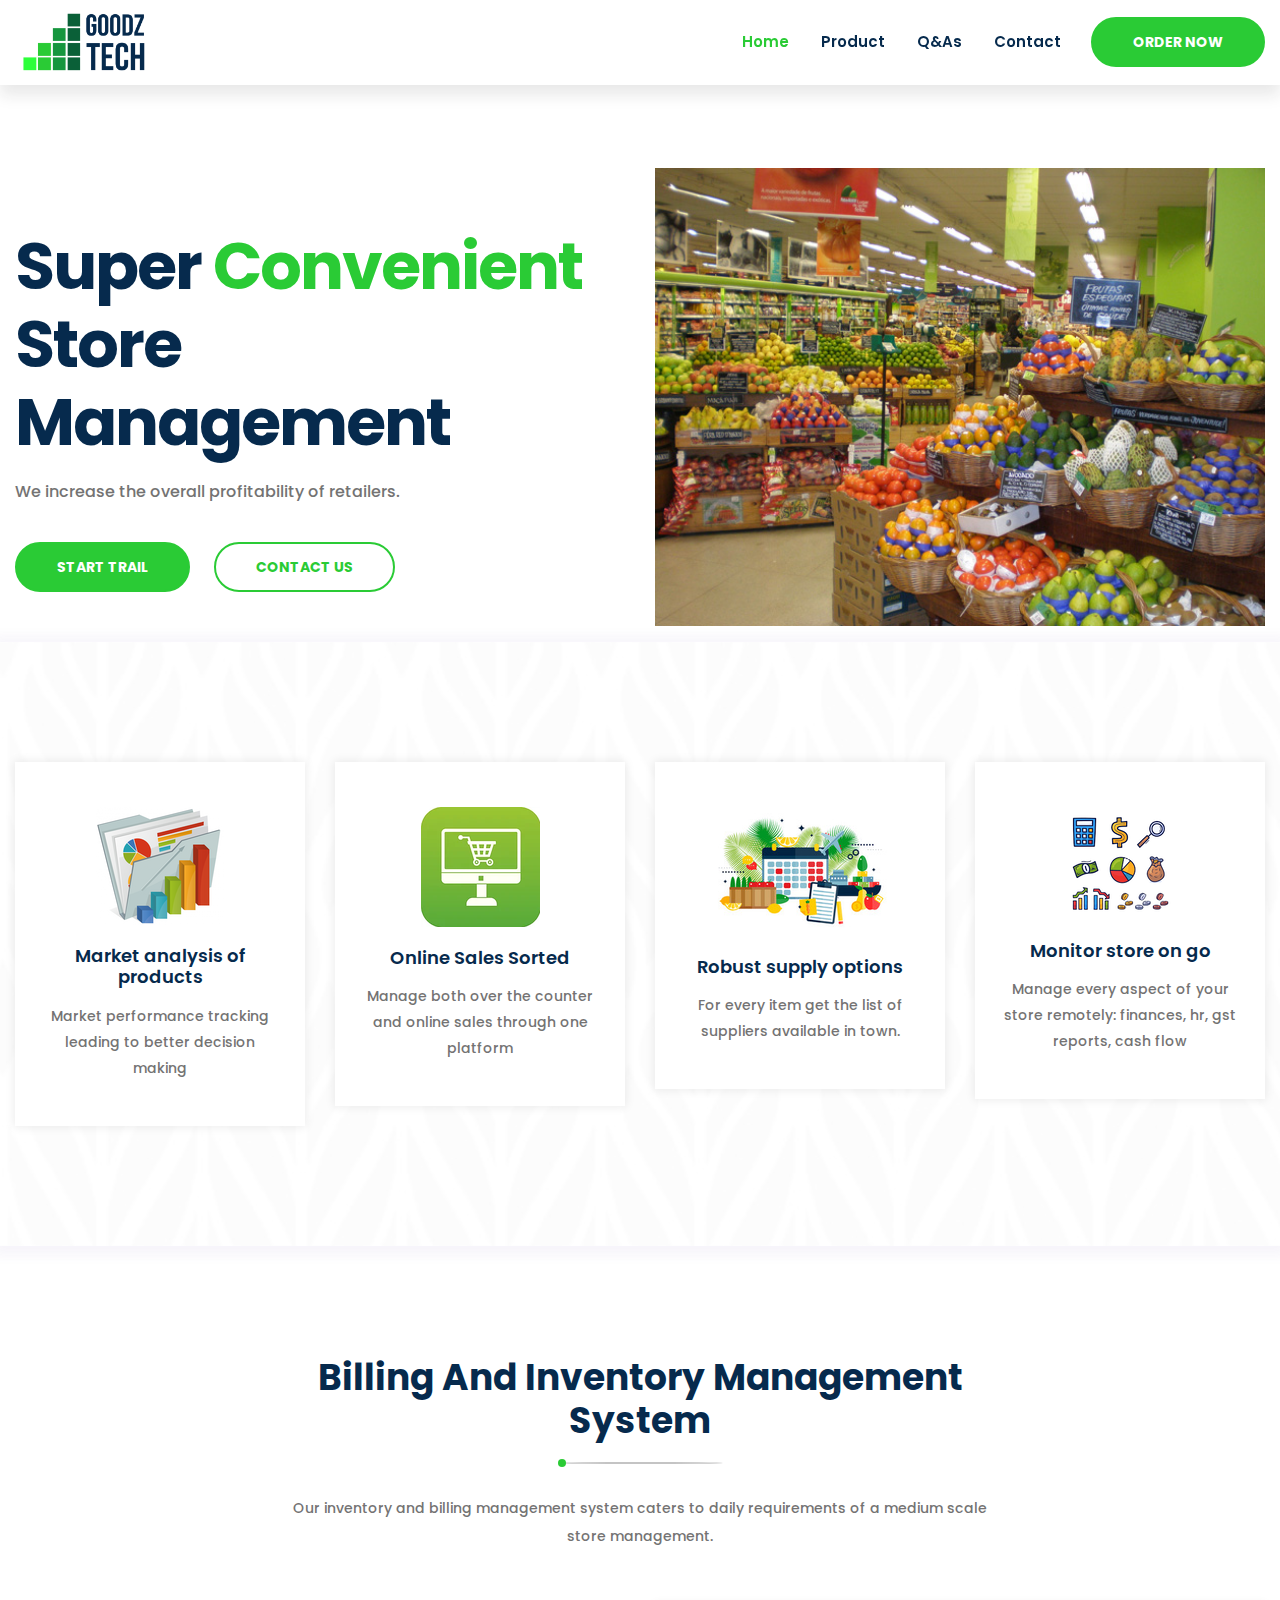
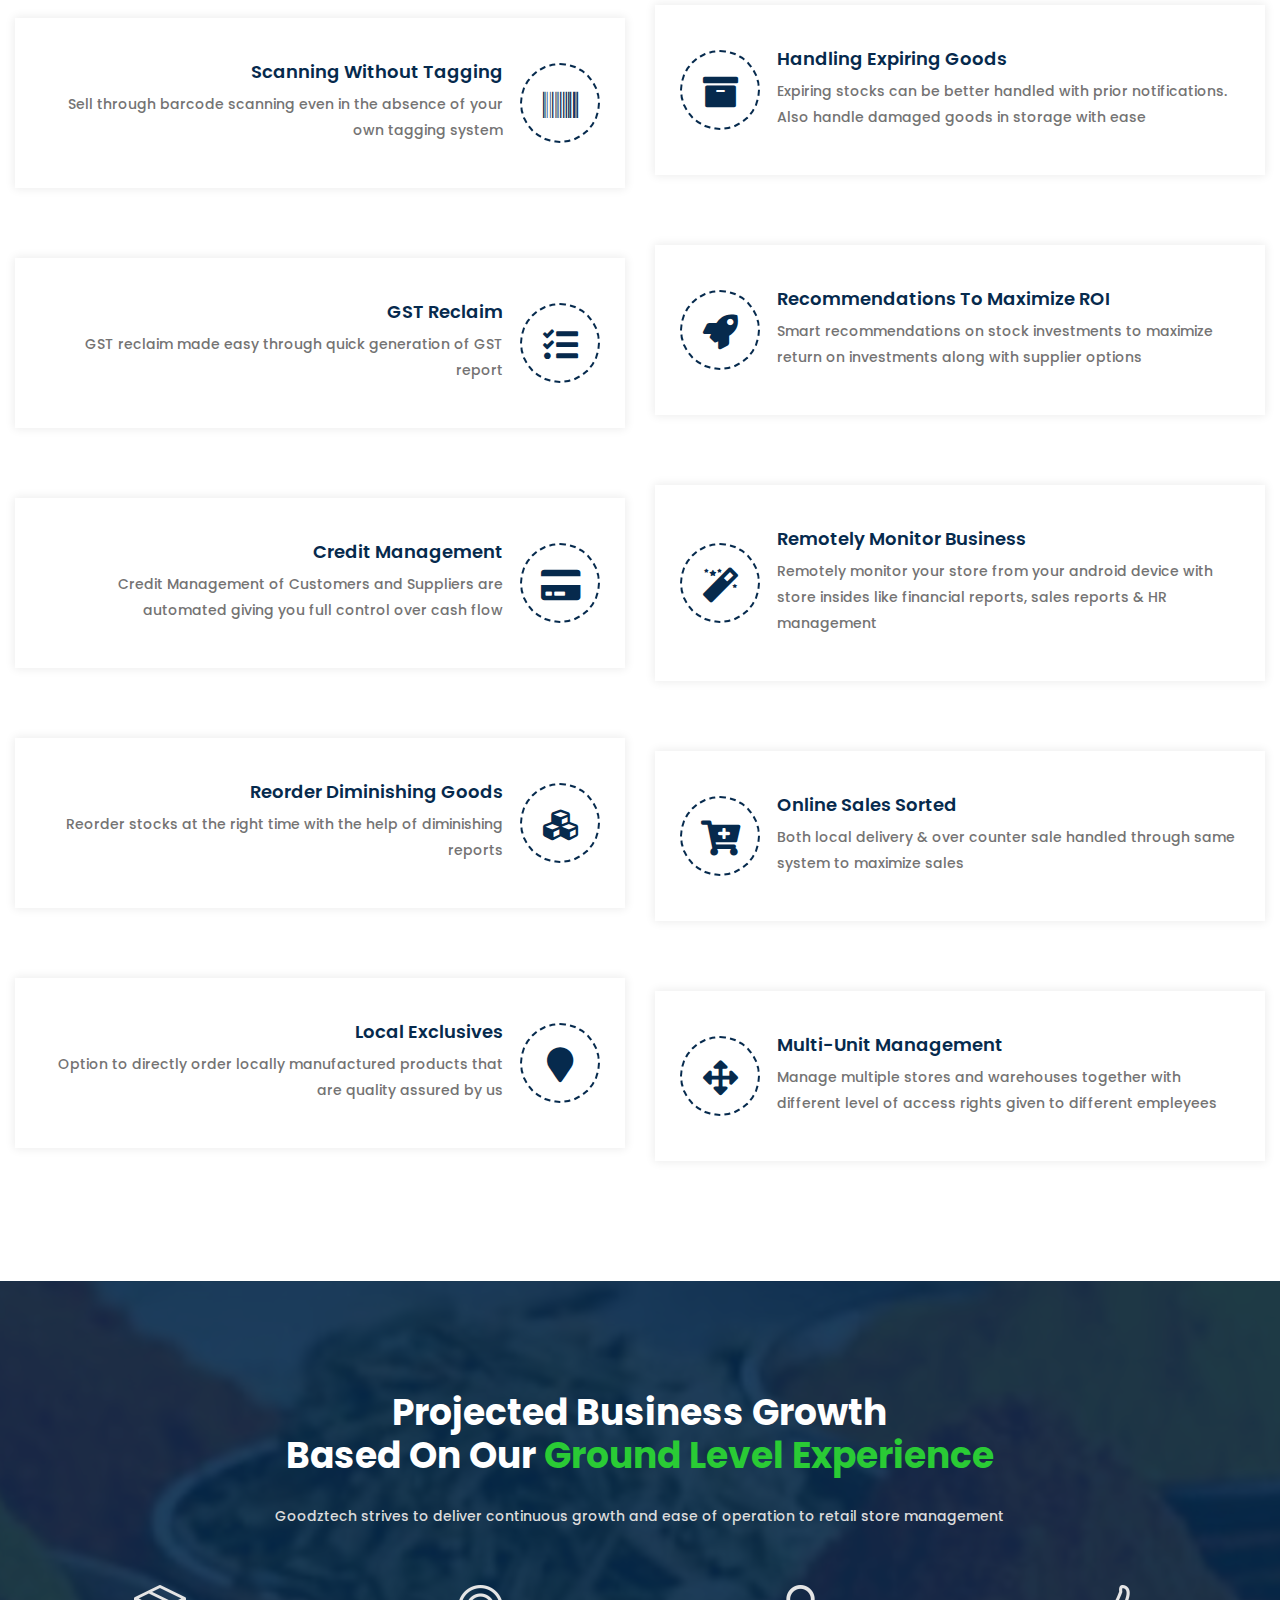
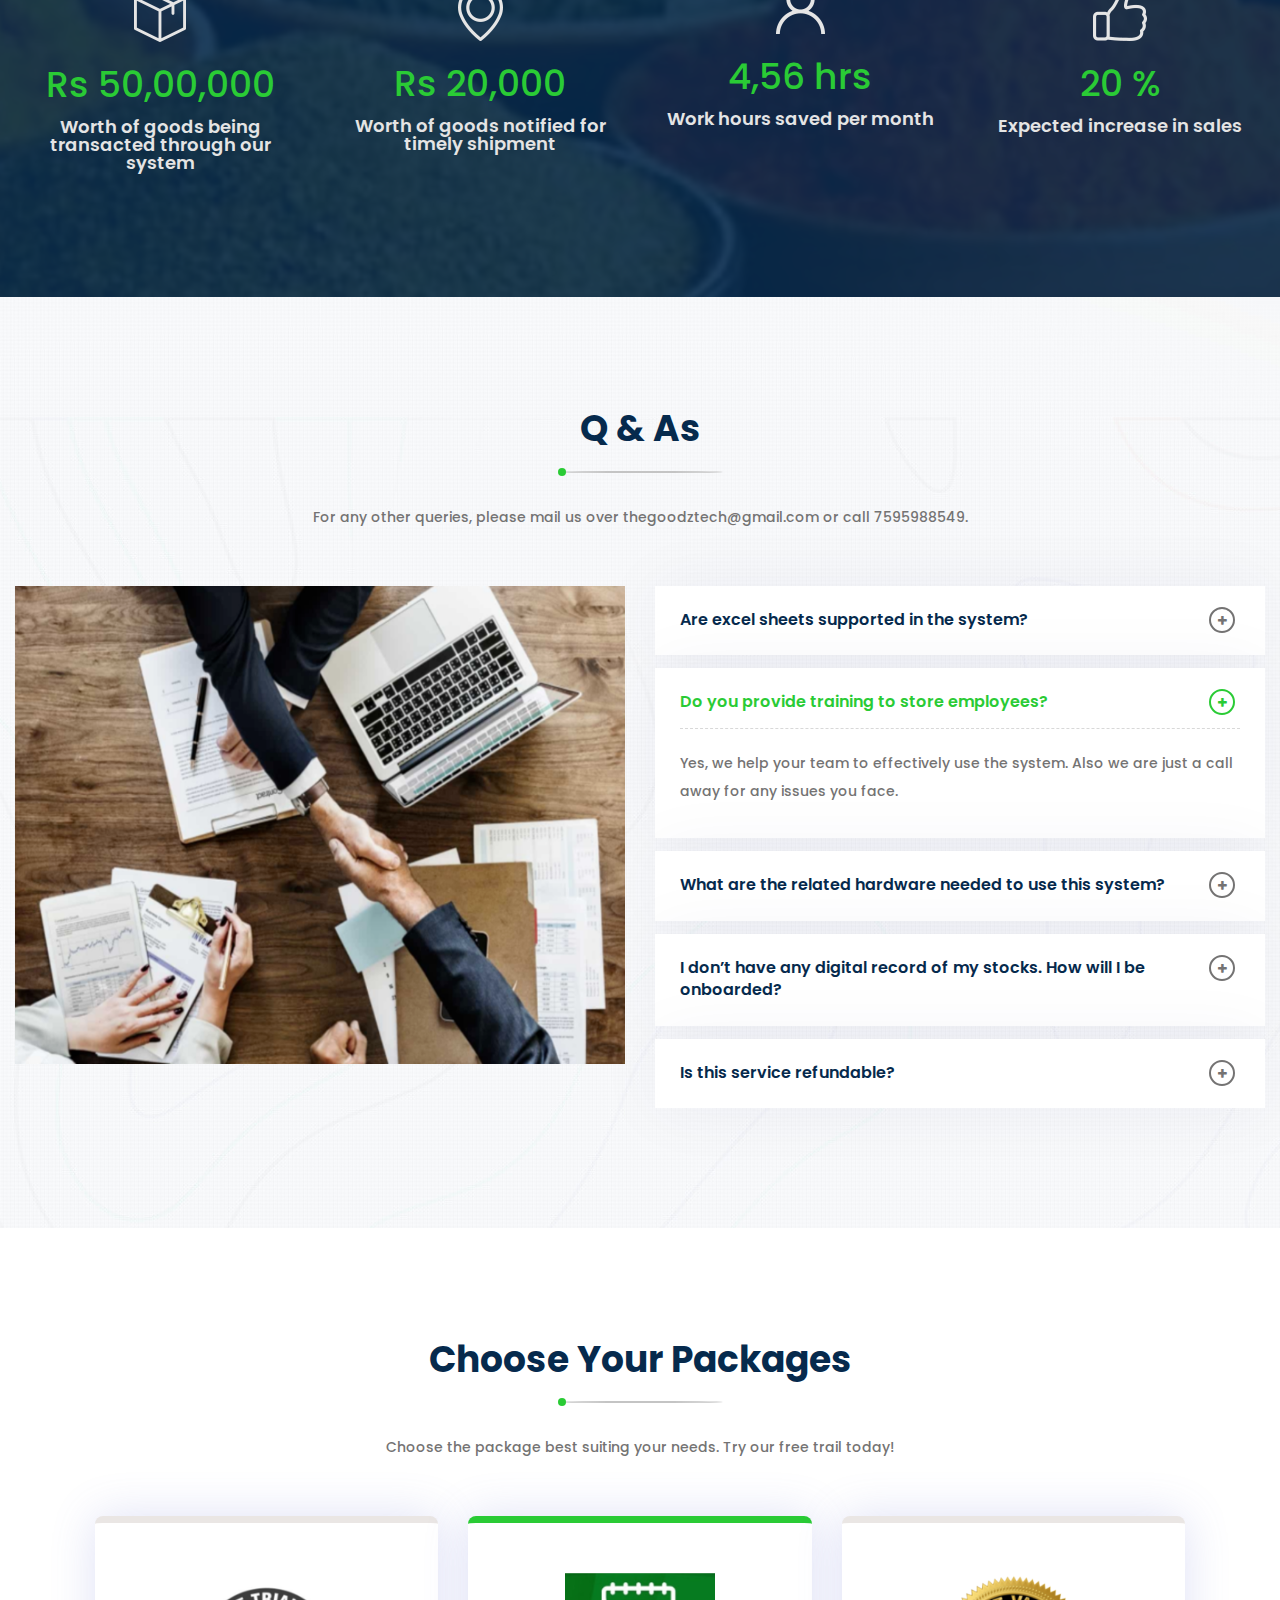
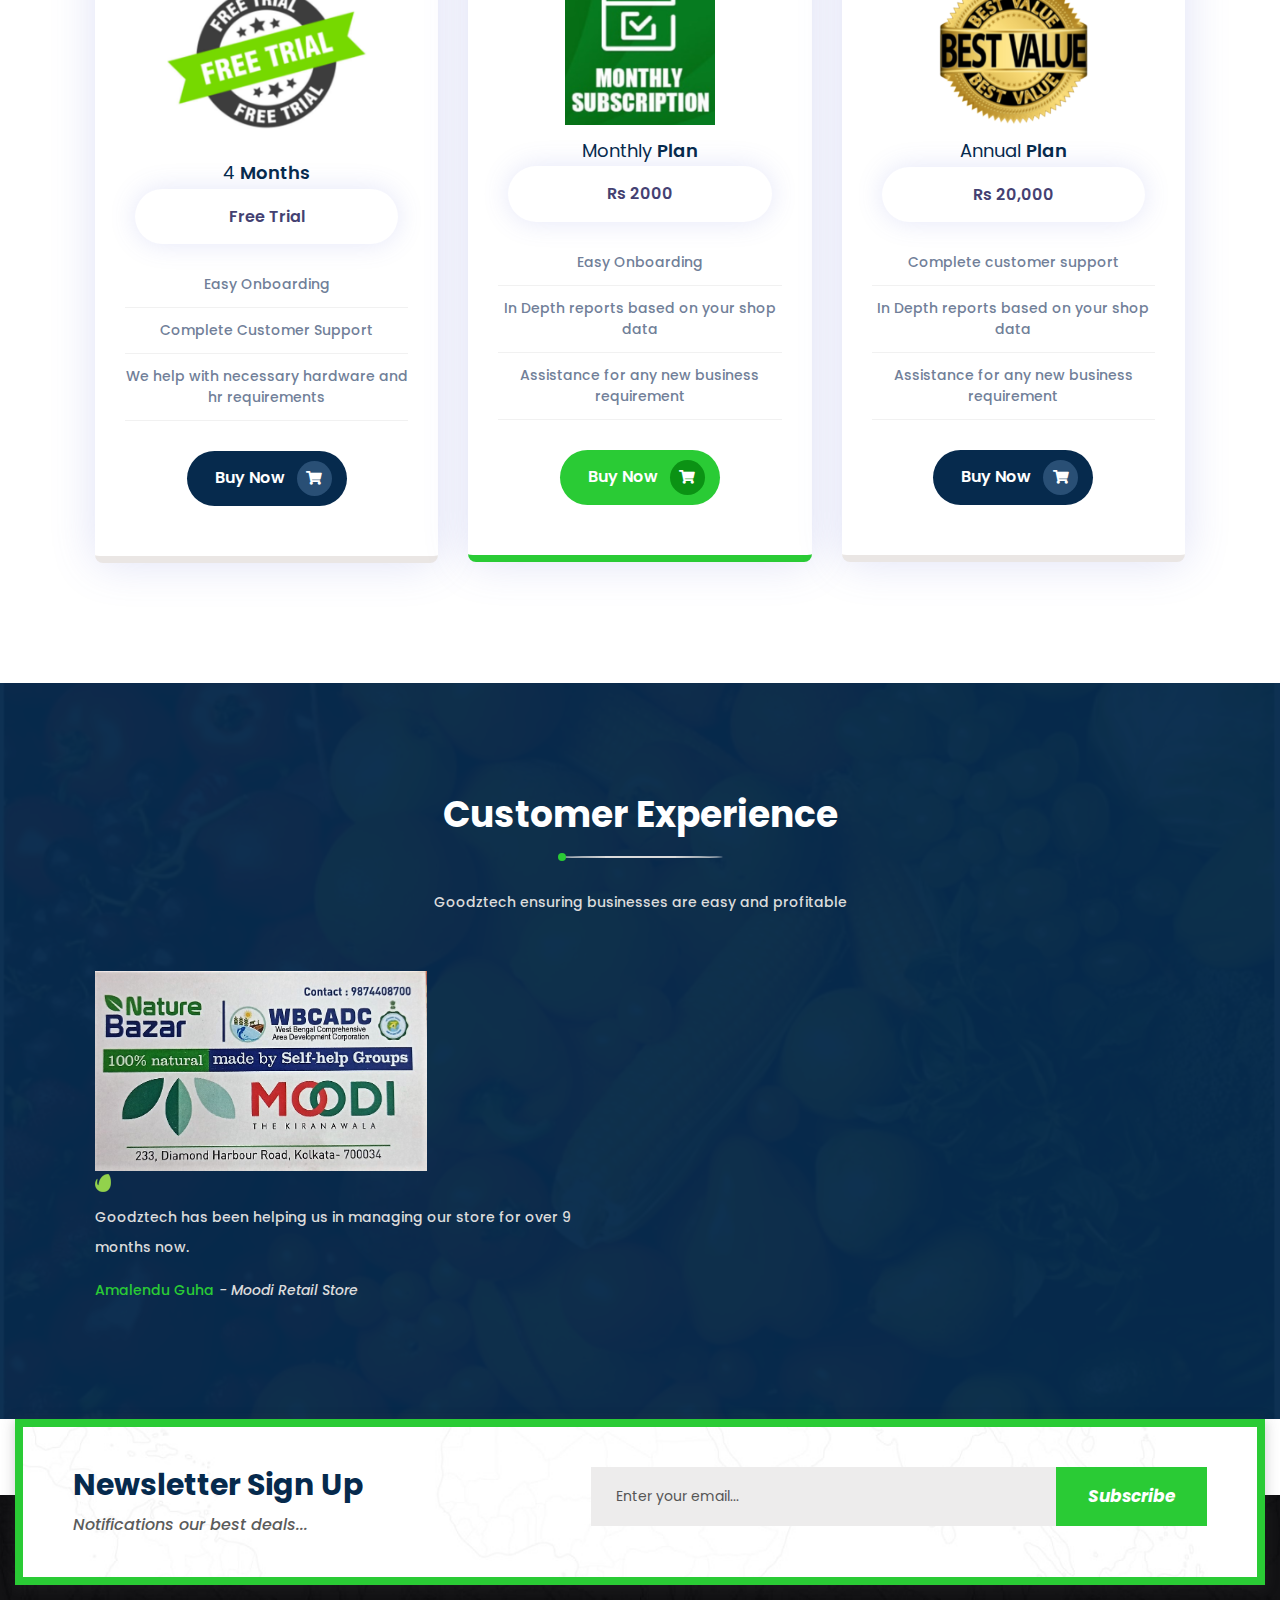
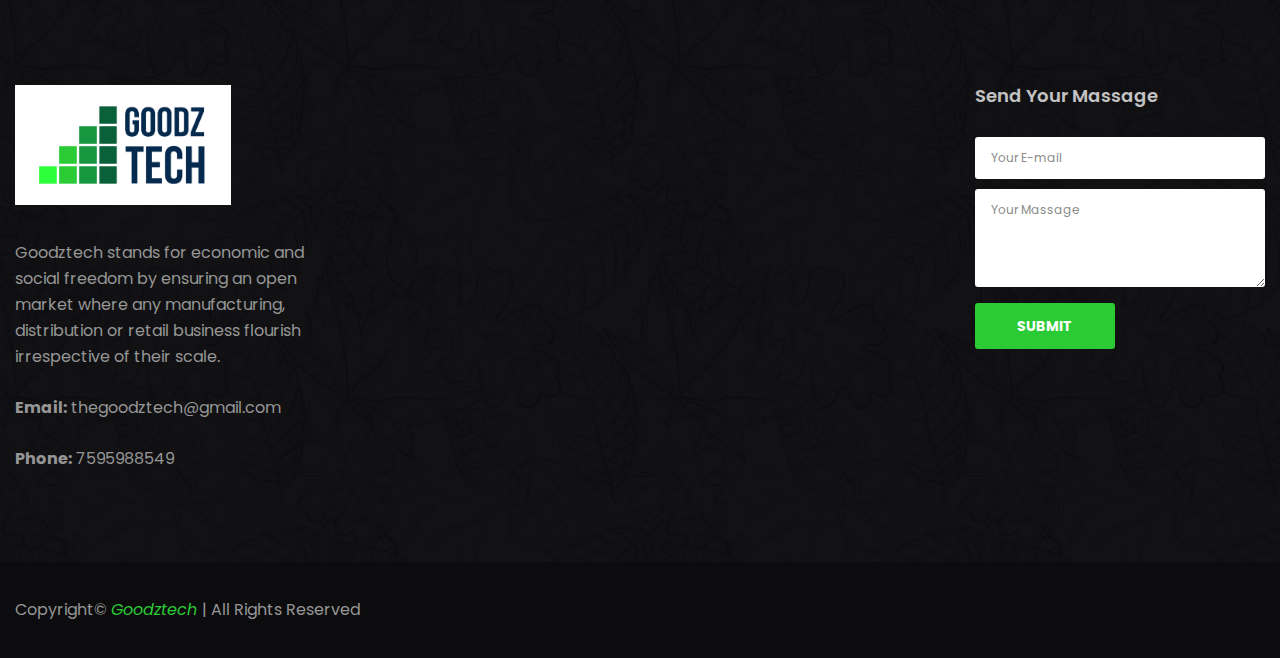
==== index.html @ 719aa2aa "image changes" ====
<!doctype html>
<html class="no-js" lang="en">
    <head>
        <meta charset="utf-8">
        <meta http-equiv="x-ua-compatible" content="ie=edge">
        <title>Goodztech</title>
        <meta name="description" content="">
        <meta name="viewport" content="width=device-width, initial-scale=1">

        <link rel="shortcut icon" type="image/x-icon" href="img/new_favicon.png">
        <!-- Place favicon.ico in the root directory -->

		<!-- CSS here -->
        <link rel="stylesheet" href="css/bootstrap.min.css">
        <link rel="stylesheet" href="css/animate.min.css">
        <link rel="stylesheet" href="css/magnific-popup.css">
        <link rel="stylesheet" href="css/fontawesome-all.min.css">
        <link rel="stylesheet" href="css/slick.css">
        <link rel="stylesheet" href="css/flaticon.css">
        <link rel="stylesheet" href="css/aos.css">
        <link rel="stylesheet" href="css/default.css">
        <link rel="stylesheet" href="css/style.css">
        <link rel="stylesheet" href="css/responsive.css">
    </head>
    <body>

        <!-- preloader -->
        <div id="preloader">
            <div id="loading-center">
                <div id="loading-center-absolute">
                    <div class="object" id="object_one"></div>
                    <div class="object" id="object_two"></div>
                    <div class="object" id="object_three"></div>
                </div>
            </div>
        </div>
        <!-- preloader-end -->

        <!-- header-start -->
        <header>
            <div id="header-sticky" class="main-header sticky-menu">
                <div class="container">
                    <div class="row">
                        <div class="col-xl-12">
                            <div class="main-menu">
                                <nav class="navbar navbar-expand-lg">
                                    <a href="index.html" class="navbar-brand">
                                        <img src="img/logo/new_logo.png" alt=""   height="60px">
                                    </a>
                                    <button class="navbar-toggler" type="button" data-toggle="collapse" data-target="#navbarNav">
                                        <span class="navbar-icon"></span>
                                        <span class="navbar-icon"></span>
                                        <span class="navbar-icon"></span>
                                    </button>
                                    <div class="collapse navbar-collapse" id="navbarNav">
                                        <ul class="navbar-nav ml-auto">
                                            <li class="nav-item active"><a class="nav-link" href="#home">Home</a></li>
                                            <li class="nav-item"><a class="nav-link" href="#supplement">Product</a></li>
                                            <li class="nav-item"><a class="nav-link" href="#Q&As">Q&As</a></li>
                                            <li class="nav-item"><a class="nav-link" href="#contact">Contact</a></li>
                                        </ul>
                                    </div>
                                    <div class="header-btn d-none d-xl-block">
                                        <a href="#contact" class="btn">order now</a>
                                    </div>
                                </nav>
                            </div>
                        </div>
                    </div>
                </div>
            </div>
        </header>
        <!-- header-start-end -->


        <!-- main-area -->
        <main>

            <!-- slider-area -->
            <section id="home" class="slider-area slider-bg d-flex align-items-center pb-3">
                <div class="container  ">
                    <div class="slider-overflow pt-5">
                        <div class="row">
                            <div class="col-lg-6 order-0 order-lg-2">
                                <div class="slider-img text-center text-lg-right text-xl-center position-relative">
                                    <img src="img/slider/slider_img.png" alt="img" class="wow fadeInRight" data-wow-delay="0.6s">
                                </div>
                            </div>
                            <div class="col-lg-6">
                                <div class="slider-content">
                                    <h2 class="wow fadeInUp" data-wow-delay="0.2s">Super <span>Convenient</span> Store Management</h2>
                                    <p class="wow fadeInUp" data-wow-delay="0.4s">We increase the overall profitability of retailers.</p>
                                    <div class="slider-btn">
                                        <a href="#contact" class="btn wow fadeInLeft" data-wow-delay="0.6s">start trail</a>
                                        <a href="#contact" class="btn transparent-btn wow fadeInRight" data-wow-delay="0.6s">contact us</a>
                                    </div>
                                </div>
                            </div>
                        </div>
                    </div>
                </div>
            </section>
            <!-- slider-area-end -->

            <!-- features-area -->
            <section id="features" class="features-area features-bg">
                <div class="container">
                    <div class="row">
                        <div class="col-xl-3 col-lg-4 col-md-6">
                            <div class="single-features text-center mb-30">
                                <div class="features-icon mb-20">
                                    <img src="img/icon/features_icon01.png" alt="img">
                                </div>
                                <div class="features-content">
                                    <h5>Market analysis of products</h5>
                                    <p>Market performance tracking leading to better decision making</p>
                                </div>
                            </div>
                        </div>
                        <div class="col-xl-3 col-lg-4 col-md-6">
                            <div class="single-features text-center mb-30">
                                <div class="features-icon mb-20">
                                    <img src="img/icon/features_icon02.png" alt="img">
                                </div>
                                <div class="features-content">
                                    <h5>Online Sales Sorted</h5>
                                    <p>Manage both over the counter and online sales through one platform</p>
                                </div>
                            </div>
                        </div>
                        <div class="col-xl-3 col-lg-4 col-md-6">
                            <div class="single-features text-center mb-30">
                                <div class="features-icon mb-20">
                                    <img src="img/icon/features_icon03.png" alt="img">
                                </div>
                                <div class="features-content">
                                    <h5>Robust supply options</h5>
                                    <p>For every item get the list of suppliers available in town.</p>
                                </div>
                            </div>
                        </div>
                        <div class="col-xl-3 col-lg-4 col-md-6">
                            <div class="single-features text-center mb-30">
                                <div class="features-icon mb-20">
                                    <img src="img/icon/features_icon04.png" alt="img">
                                </div>
                                <div class="features-content">
                                    <h5>Monitor store on go</h5>
                                    <p>Manage every aspect of your store remotely: finances, hr, gst reports, cash flow</p>
                                </div>
                            </div>
                        </div>
                    </div>
                </div>
            </section>
            <!-- features-area-end -->

            <!-- services-area -->
            <section id="supplement" class="services-area pt-110 pb-120">
                <div class="container">
                    <div class="row justify-content-center">
                        <div class="col-xl-7 col-lg-8 col-md-10">
                            <div class="section-title text-center mb-55">
                                <h2>Billing And Inventory Management System</h2>
                                <div class="bar"></div>
                                <p>Our inventory and billing management system caters to daily requirements of a medium scale store management.
                                </p>
                            </div>
                        </div>
                    </div>
                    <div class="row align-items-center">
                        <div class="col-xl-3.5 col-lg-6 col-md-6 align-items-right">
                            <div class="single-features single-delivery-services mb-70 pr-40 align-items-right">
                                <div class="ds-icon order-0 order-md-2">
                                    <i class="fas fa-barcode" aria-hidden="true"></i>
                                    <!-- <i class="flaticon-drug"></i> -->
                                </div>
                                <div class="ds-content text-center text-sm-left text-md-right">
                                    <h5>Scanning Without Tagging</h5>
                                    <p>Sell through barcode scanning even in the absence of your own tagging system</p>
                                </div>
                            </div>
                            <div class="single-features single-delivery-services mb-70 pr-40">
                                <div class="ds-icon order-0 order-md-2">
                                    <i class="fas fa-tasks" aria-hidden="true"></i>
                                </div>
                                <div class="ds-content text-center text-sm-left text-md-right">
                                    <h5>GST Reclaim</h5>
                                    <p>GST reclaim made easy through quick generation of GST report</p>
                                </div>
                            </div>
                            <div class="single-features single-delivery-services mb-70 pr-40">
                                <div class="ds-icon order-0 order-md-2">
                                    <i class="fas fa-credit-card" aria-hidden="true"></i>
                                    <!-- <i class="flaticon-protein"></i> -->
                                </div>
                                <div class="ds-content text-center text-sm-left text-md-right">
                                    <h5>Credit Management</h5>
                                    <p>Credit Management of Customers and Suppliers are automated giving you full control over cash flow</p>
                                </div>
                            </div>
                            <div class="single-features single-delivery-services mb-70 pr-40">
                                <div class="ds-icon order-0 order-md-2">
                                    <i class="fa fa-cubes" aria-hidden="true"></i>
                                    <!-- <i class="flaticon-protein"></i> -->
                                </div>
                                <div class="ds-content text-center text-sm-left text-md-right">
                                    <h5>Reorder Diminishing Goods</h5>
                                    <p>Reorder stocks at the right time with the help of diminishing reports</p>
                                </div>
                            </div>
                            <div class="single-features single-delivery-services mb-70 pr-40">
                                <div class="ds-icon order-0 order-md-2">
                                    <i class="fa fa-map-marker" aria-hidden="true"></i>
                                    <!-- <i class="flaticon-protein"></i> -->
                                </div>
                                <div class="ds-content text-center text-sm-left text-md-right">
                                    <h5>Local Exclusives</h5>
                                    <p>Option to directly order locally manufactured products that are quality assured by us</p>
                                </div>
                            </div>
                        </div>
                        <!-- <div class="col-xl-5 d-none d-xl-block">
                            <div class="d-services-img">
                                <img src="img/images/services_img.png" alt="img" >
                            </div>
                        </div>
                        <div class="col-xl-5 d-none d-xl-block">
                            <div class="d-services-img">
                                <img src="img/images/services_img.png" alt="img" >
                            </div>
                        </div> -->
                        <div class="col-xl-3.5 col-lg-6 col-md-6">
                            <div class="single-features single-delivery-services mb-70 pl-40">
                                <div class="ds-icon">
                                    <i class="fas fa-archive" aria-hidden="true"></i>
                                    <!-- <i class="flaticon-bee"></i> -->
                                </div>
                                <div class="ds-content">
                                    <h5>Handling Expiring Goods</h5>
                                    <p>Expiring stocks can be better handled with prior notifications. Also handle damaged goods in storage with ease</p>
                                </div>
                            </div>
                            <div class="single-features single-delivery-services mb-70 pl-40">
                                <div class="ds-icon">
                                    <i class="fas fa-rocket" aria-hidden="true"></i>
                                    <!-- <i class="flaticon-herbal"></i> -->
                                </div>
                                <div class="ds-content">
                                    <h5>Recommendations to maximize ROI</h5>
                                    <p>Smart recommendations on stock investments to maximize return on investments along with supplier options</p>
                                </div>
                            </div>
                            <div class="single-features single-delivery-services mb-70 pl-40">
                                <div class="ds-icon">
                                    <i class="fas fa-magic" aria-hidden="true"></i>
                                    <!-- <i class="flaticon-fishes"></i> -->
                                </div>
                                <div class="ds-content">
                                    <h5>Remotely Monitor Business</h5>
                                    <p>Remotely monitor your store from your android device with store insides like financial reports, sales reports & HR management</p>
                                </div>
                            </div>
                            <div class="single-features single-delivery-services mb-70 pl-40">
                                <div class="ds-icon">
                                    <i class="fas fa-cart-plus" aria-hidden="true"></i>
                                    <!-- <i class="flaticon-fishes"></i> -->
                                </div>
                                <div class="ds-content">
                                    <h5>Online sales sorted</h5>
                                    <p>Both local delivery & over counter sale handled through same system to maximize sales</p>
                                </div>
                            </div>
                            <div class="single-features single-delivery-services mb-70 pl-40">
                                <div class="ds-icon">
                                    <i class="fas fa-arrows-alt" aria-hidden="true"></i>
                                    <!-- <i class="flaticon-fishes"></i> -->
                                </div>
                                <div class="ds-content">
                                    <h5>Multi-Unit Management</h5>
                                    <p>Manage multiple stores and warehouses together with different level of access rights given to different empleyees</p>
                                </div>
                            </div>
                        </div>
                    </div>
                </div>
            </section>
            <!-- services-area-end -->

            <!-- video-area -->
            <!-- <section class="video-area video-bg">
                <div class="container">
                    <div class="row align-items-center justify-content-center">
                        <div class="col-xl-7 col-lg-8">
                            <div class="video-play">
                                <a href="https://www.youtube.com/watch?v=iWKu6WNFf9M" class="popup-video"><i class="fas fa-play"></i></a>
                            </div>
                            <div class="video-title text-center">
                                <h2>Product Demo</h2>
                                <p>We are continuously working closely with the stores to deliver the best possible business solutions.
                                </p>
                                <a href="#" class="btn">more services</a>
                            </div>
                        </div>
                    </div>
                </div>
            </section> -->
            <!-- video-area-end -->

            <!-- gallery-area -->
            <!-- <section id="gallery" class="gallery-area gallery-bg pt-110 pb-90">
                <div class="container">
                    <div class="row justify-content-center">
                        <div class="col-xl-7 col-lg-8 col-md-10">
                            <div class="section-title text-center mb-55">
                                <h2>Product Gallery</h2>
                                <div class="bar"></div>
                            </div>
                        </div>
                    </div>
                    <div class="row justify-content-center">
                        <div class="col-xl-8 text-center">
                            <div class="product-menu mb-60">
                                <button class="active" data-filter="*">All Items</button>
                                <button class="" data-filter=".cat-one">Protein</button>
                                <button class="" data-filter=".cat-two">Life Style</button>
                                <button class="" data-filter=".cat-three">Nutrition</button>
                                <button class="" data-filter=".cat-four">Vitamins</button>
                                <button class="" data-filter=".cat-five">Whey</button>
                            </div>
                        </div>
                    </div>
                    <div class="row gallery-active">
                        <div class="col-lg-4 col-md-6 grid-item cat-five cat-four">
                            <div class="single-gallery-img mb-30">
                                <a href="#"><img src="img/gallery/gallery_thumb01.jpg" alt="img"></a>
                                <div class="gallery-overlay">
                                    <h5 class="gallery-overlay-title"><a href="#">Protein Capsules</a></h5>
                                    <span>Blanding , Digital</span>
                                </div>
                            </div>
                        </div>
                        <div class="col-lg-4 col-md-6 grid-item cat-one cat-three">
                            <div class="single-gallery-img mb-30">
                                <a href="#"><img src="img/gallery/gallery_thumb02.jpg" alt="img"></a>
                                <div class="gallery-overlay">
                                    <h5 class="gallery-overlay-title"><a href="#">Protein Capsules</a></h5>
                                    <span>Blanding , Digital</span>
                                </div>
                            </div>
                        </div>
                        <div class="col-lg-4 col-md-6 grid-item cat-one cat-four cat-two">
                            <div class="single-gallery-img mb-30">
                                <a href="#"><img src="img/gallery/gallery_thumb03.jpg" alt="img"></a>
                                <div class="gallery-overlay">
                                    <h5 class="gallery-overlay-title"><a href="#">Protein Capsules</a></h5>
                                    <span>Blanding , Digital</span>
                                </div>
                            </div>
                        </div>
                        <div class="col-lg-4 col-md-6 grid-item cat-five cat-three cat-two">
                            <div class="single-gallery-img mb-30">
                                <a href="#"><img src="img/gallery/gallery_thumb06.jpg" alt="img"></a>
                                <div class="gallery-overlay">
                                    <h5 class="gallery-overlay-title"><a href="#">Protein Capsules</a></h5>
                                    <span>Blanding , Digital</span>
                                </div>
                            </div>
                        </div>
                        <div class="col-lg-4 col-md-6 grid-item cat-five cat-three cat-two">
                            <div class="single-gallery-img mb-30">
                                <a href="#"><img src="img/gallery/gallery_thumb04.jpg" alt="img"></a>
                                <div class="gallery-overlay">
                                    <h5 class="gallery-overlay-title"><a href="#">Protein Capsules</a></h5>
                                    <span>Blanding , Digital</span>
                                </div>
                            </div>
                        </div>
                        <div class="col-lg-4 col-md-6 grid-item cat-five cat-three cat-two">
                            <div class="single-gallery-img mb-30">
                                <a href="#"><img src="img/gallery/gallery_thumb05.jpg" alt="img"></a>
                                <div class="gallery-overlay">
                                    <h5 class="gallery-overlay-title"><a href="#">Protein Capsules</a></h5>
                                    <span>Blanding , Digital</span>
                                </div>
                            </div>
                        </div>
                    </div>
                </div>
            </section> -->
            <!-- gallery-area-end -->

            <!-- fact-area -->
            <section class="fact-area fact-bg">
                <div class="container">
                    <div class="row justify-content-center">
                        <div class="col-xl-8 col-lg-10">
                            <div class="section-title white-title text-center mb-55">
                                <h2>Projected business growth <br> based on our <span>ground level experience</span></h2>
                                <p>Goodztech strives to deliver continuous growth and ease of operation to retail store management</p>
                            </div>
                        </div>
                    </div>
                    <div class="row">
                        <div class="col-lg-3 col-sm-6">
                            <div class="single-fact text-center mb-50">
                                <div class="fact-icon mb-25">
                                    <img src="img/icon/fact_icon01.png" alt="icon">
                                </div>
                                <div class="fact-content">
                                    <h5>Rs  <span class="count">50,00,000</span></h5>
                                    <p>Worth of goods being transacted through our system</p>
                                </div>
                            </div>
                        </div>
                        <div class="col-lg-3 col-sm-6">
                            <div class="single-fact text-center mb-50">
                                <div class="fact-icon mb-25">
                                    <img src="img/icon/fact_icon02.png" alt="icon">
                                </div>
                                <div class="fact-content">
                                    <h5>Rs <span class="count">20,000</span></h5>
                                    <p>Worth of goods notified for timely shipment</p>
                                </div>
                            </div>
                        </div>
                        <div class="col-lg-3 col-sm-6">
                            <div class="single-fact text-center mb-50">
                                <div class="fact-icon mb-25">
                                    <img src="img/icon/fact_icon03.png" alt="icon">
                                </div>
                                <div class="fact-content">
                                    <h5><span class="count">4,56</span> hrs</h5>
                                    <p>Work hours saved per month</p>
                                </div>
                            </div>
                        </div>
                        <div class="col-lg-3 col-sm-6">
                            <div class="single-fact text-center mb-50">
                                <div class="fact-icon mb-25">
                                    <img src="img/icon/fact_icon04.png" alt="icon">
                                </div>
                                <div class="fact-content">
                                    <h5><span class="count">20</span> %</h5>
                                    <p>Expected increase in sales</p>
                                </div>
                            </div>
                        </div>
                    </div>
                </div>
            </section>
            <!-- fact-area-end -->

            <!-- faq-area -->
            <section id="Q&As" class="faq-area faq-bg pt-110 pb-120">
                <div class="container">
                    <div class="row justify-content-center">
                        <div class="col-xl-7 col-lg-8 col-md-10">
                            <div class="section-title text-center mb-55">
                                <h2>Q & As</h2>
                                <div class="bar"></div>
                                <p>For any other queries, please mail us over thegoodztech@gmail.com or call 7595988549.</p>
                            </div>
                        </div>
                    </div>
                    <div class="row">
                        <div class="col-lg-6">
                            <div class="faq-img">
                                <img src="img/images/faq_img.png" alt="img">
                            </div>
                        </div>
                        <div class="col-lg-6">
                            <div class="faq-wrapper-padding">
                                <div class="faq-wrapper">
                                    <div class="accordion" id="accordionExample">
                                        <div class="card">
                                            <div class="card-header" id="headingOne">
                                                <h5 class="mb-0">
                                                    <a href="#" class="btn-link collapsed" data-toggle="collapse" data-target="#collapseOne" aria-expanded="true" aria-controls="collapseOne">
                                                        Are excel sheets supported in the system?
                                                    </a>
                                                </h5>
                                            </div>
                                            <div id="collapseOne" class="collapse" aria-labelledby="headingOne" data-parent="#accordionExample">
                                                <div class="card-body">
                                                    <p>Excel export options are available for all the data of your store.
                                                    </p>
                                                </div>
                                            </div>
                                        </div>
                                        <div class="card">
                                            <div class="card-header" id="headingTwo">
                                                <h5 class="mb-0">
                                                    <a href="#" class="btn-link" data-toggle="collapse" data-target="#collapseTwo"
                                                        aria-expanded="false" aria-controls="collapseTwo">
                                                        Do you provide training to store employees?
                                                    </a>
                                                </h5>
                                            </div>
                                            <div id="collapseTwo" class="collapse show" aria-labelledby="headingTwo"
                                                data-parent="#accordionExample">
                                                <div class="card-body">
                                                    <p>Yes, we help your team to effectively use the system. Also we are just a call away for any issues you face.
                                                    </p>
                                                </div>
                                            </div>
                                        </div>
                                        <div class="card">
                                            <div class="card-header" id="headingThree">
                                                <h5 class="mb-0">
                                                    <a href="#" class="btn-link collapsed" data-toggle="collapse" data-target="#collapseThree"
                                                        aria-expanded="false" aria-controls="collapseThree">
                                                        What are the related hardware needed to use this system?
                                                    </a>
                                                </h5>
                                            </div>
                                            <div id="collapseThree" class="collapse" aria-labelledby="headingThree" data-parent="#accordionExample">
                                                <div class="card-body">
                                                    <p>It can run on both PC and mobile phones. We recommend a tablet with bluetooth scanner and printer for most efficient operation.
                                                    </p>
                                                </div>
                                            </div>
                                        </div>
                                        <div class="card">
                                            <div class="card-header" id="headingFour">
                                                <h5 class="mb-0">
                                                    <a href="#" class="btn-link collapsed" data-toggle="collapse" data-target="#collapseFour"
                                                        aria-expanded="false" aria-controls="collapseFour">
                                                        I don’t have any digital record of my stocks. How will I be onboarded?
                                                    </a>
                                                </h5>
                                            </div>
                                            <div id="collapseFour" class="collapse" aria-labelledby="headingFour" data-parent="#accordionExample">
                                                <div class="card-body">
                                                    <p>Our team will help you with easy onboarding. There are no such prerequisites.
                                                    </p>
                                                </div>
                                            </div>
                                        </div>
                                        <div class="card">
                                            <div class="card-header" id="headingFive">
                                                <h5 class="mb-0">
                                                    <a href="#" class="btn-link collapsed" data-toggle="collapse" data-target="#collapseFive"
                                                        aria-expanded="false" aria-controls="collapseFive">
                                                        Is this service refundable?
                                                    </a>
                                                </h5>
                                            </div>
                                            <div id="collapseFive" class="collapse" aria-labelledby="headingFive" data-parent="#accordionExample">
                                                <div class="card-body">
                                                    <p>We offer a four month free trial with complete customer support so that you are confident with your subscription.
                                                    </p>
                                                </div>
                                            </div>
                                        </div>
                                    </div>
                                </div>
                            </div>
                        </div>
                    </div>
                </div>
            </section>
            <!-- faq-area-end -->

            <!-- pricing-area -->
            <section id="price" class="pricing-area pt-110 pb-90">
                <div class="container">
                    <div class="row justify-content-center">
                        <div class="col-xl-7 col-lg-8 col-md-10">
                            <div class="section-title text-center mb-55">
                                <h2>Choose Your Packages</h2>
                                <div class="bar"></div>
                                <p>Choose the package best suiting your needs. Try our free trail today!</p>
                            </div>
                        </div>
                    </div>
                    <div class="pricing-wrap pl-80 pr-80">
                        <div class="row">
                            <div class="col-lg-4 col-md-6">
                                <div class="single-pricing text-center mb-30">
                                    <div class="pricing-head mb-30">
                                        <div class="pricing-icon mb-15">
                                            <img src="img/icon/pricing_icon01.png" alt="img" width="200px">
                                        </div>
                                        <h5>4 <span>Months</span></h5>
                                        <!-- <span>monthly</span>
                                        <p>Subscribe Best Plans</p> -->
                                        <div class="price-count">
                                            <h4> Free Trial </h4>
                                        </div>
                                    </div>
                                    <div class="pricing-list mb-30">
                                        <ul>
                                            <li>Easy Onboarding</li>
                                            <li>Complete Customer Support</li>
                                            <li>We help with necessary hardware and hr requirements</li>
                                        </ul>
                                    </div>
                                    <div class="pricing-btn">
                                        <a href="#contact" class="btn">Buy Now<i class="fas fa-shopping-cart"></i></a>
                                    </div>
                                </div>
                            </div>
                            <div class="col-lg-4 col-md-6">
                                <div class="single-pricing active text-center mb-30">
                                    <div class="pricing-head mb-30">
                                        <div class="pricing-icon mb-15">
                                            <img src="img/icon/pricing_icon02.png" alt="img" width="150px">
                                        </div>
                                        <h5>Monthly <span>Plan</span></h5>
                                        <!-- <span>monthly</span>
                                        <p>Subscribe Best Plans</p> -->
                                        <div class="price-count">
                                            <h4>Rs 2000</h4>
                                        </div>
                                    </div>
                                    <div class="pricing-list mb-30">
                                        <ul>
                                            <li>Easy Onboarding</li>
                                            <li>In Depth reports based on your shop data</li>
                                            <li>Assistance for any new business requirement</li>
                                        </ul>
                                    </div>
                                    <div class="pricing-btn">
                                        <a href="#contact" class="btn">Buy Now<i class="fas fa-shopping-cart"></i></a>
                                    </div>
                                </div>
                            </div>
                            <div class="col-lg-4 col-md-6">
                                <div class="single-pricing text-center mb-30">
                                    <div class="pricing-head mb-30">
                                        <div class="pricing-icon mb-15">
                                            <img src="img/icon/pricing_icon03_new.png" alt="img" width="150px">
                                        </div>
                                        <h5>Annual <span>Plan</span></h5>
                                        <!-- <span>monthly</span>
                                        <p>Subscribe Best Plans</p> -->
                                        <div class="price-count">
                                            <h4>Rs 20,000</h4>
                                        </div>
                                    </div>
                                    <div class="pricing-list mb-30">
                                        <ul>
                                            <li>Complete customer support</li>
                                            <li>In Depth reports based on your shop data</li>
                                            <li>Assistance for any new business requirement</li>
                                        </ul>
                                    </div>
                                    <div class="pricing-btn">
                                        <a href="#contact" class="btn">Buy Now<i class="fas fa-shopping-cart"></i></a>
                                    </div>
                                </div>
                            </div>
                        </div>
                    </div>
                </div>
            </section>
            <!-- pricing-area-end -->

            <!-- doctor-area -->
            <section id="ingredient" class="doctor-area doctor-bg pt-110 pb-65">
                <div class="container">
                    <div class="row justify-content-center">
                        <div class="col-xl-7 col-lg-8 col-md-10">
                            <div class="section-title white-title text-center mb-55">
                                <h2>Customer Experience</h2>
                                <div class="bar"></div>
                                <p>Goodztech ensuring businesses are easy and profitable</p>
                            </div>
                        </div>
                    </div>
                    <div class="doctor-wrap pl-80 pr-80">
                        <div class="row">
                            <div class="col-md-6">
                                <div class="single-doctor mb-55">
                                    <!-- <div class="doctor-thumb"> -->
                                        <img src="img/images/doctor_thumb012.jpg" alt="img" height="200" >
                                    <!-- </div> -->
                                    <div class="doctor-content">
                                        <div class="doctor-icon">
                                            <img src="img/icon/envato_icon.png" alt="img">
                                        </div>
                                        <p>Goodztech has been helping us in managing our store for over 9 months now.</p>
                                        <div class="doctor-info">
                                            <h6>Amalendu Guha<span>- Moodi Retail Store</span></h6>
                                        </div>
                                    </div>
                                </div>
                            </div>
                        </div>
                    </div>
                </div>
            </section>
            <!-- doctor-area-end -->

            <!-- perched-area -->
            <!-- <section id="order" class="perched-area pt-110 pb-120">
                <div class="container">
                    <div class="row justify-content-center">
                        <div class="col-xl-7 col-lg-8 col-md-10">
                            <div class="section-title text-center mb-55">
                                <h2>perched vidmate Suppke</h2>
                                <div class="bar"></div>
                                <p>There are many variations of passages of Lorem Ipsum that available, but the majority have fered
                                    alteration in some form, by injected humour.</p>
                            </div>
                        </div>
                    </div>
                    <div class="row">
                        <div class="col-xl-7 col-lg-6">
                            <div class="product-wrap">
                                <div class="product-active">
                                    <div class="single-product">
                                        <img src="img/images/product_thumb.jpg" alt="img">
                                    </div>
                                    <div class="single-product">
                                        <img src="img/images/product_thumb02.jpg" alt="img">
                                    </div>
                                    <div class="single-product">
                                        <img src="img/images/product_thumb03.jpg" alt="img">
                                    </div>
                                    <div class="single-product">
                                        <img src="img/images/product_thumb04.jpg" alt="img">
                                    </div>
                                    <div class="single-product">
                                        <img src="img/images/product_thumb02.jpg" alt="img">
                                    </div>
                                </div>
                                <div class="product-nav-active">
                                    <div class="single-product-nav">
                                        <img src="img/images/product_bottom01.jpg" alt="img">
                                    </div>
                                    <div class="single-product-nav">
                                        <img src="img/images/product_bottom02.jpg" alt="img">
                                    </div>
                                    <div class="single-product-nav">
                                        <img src="img/images/product_bottom03.jpg" alt="img">
                                    </div>
                                    <div class="single-product-nav">
                                        <img src="img/images/product_bottom04.jpg" alt="img">
                                    </div>
                                    <div class="single-product-nav">
                                        <img src="img/images/product_bottom02.jpg" alt="img">
                                    </div>
                                </div>
                            </div>
                        </div>
                        <div class="col-xl-5 col-lg-6">
                            <div class="product-details-content">
                                <h3>Vidmate Capsule</h3>
                                <h6>€120.00</h6>
                                <div class="product-rating mb-35">
                                    <ul>
                                        <li><i class="fas fa-star"></i></li>
                                        <li><i class="fas fa-star"></i></li>
                                        <li><i class="fas fa-star"></i></li>
                                        <li><i class="far fa-star"></i></li>
                                        <li><i class="far fa-star"></i></li>
                                    </ul>
                                    <span>(2 Customer Review)</span>
                                </div>
                                <p>There are many variations of passages of Lorem Ipsum available, but the majority have suffered alteration in some form,
                                by injected humour, or randomised words which even slightly believable.</p>
                                <div class="perched-info">
                                    <div class="cart-plus">
                                        <form action="#">
                                            <div class="cart-plus-minus">
                                                <input type="text" value="1">
                                                <div class="dec qtybutton">-</div>
                                                <div class="inc qtybutton">+</div>
                                            </div>
                                        </form>
                                    </div>
                                    <a href="#" class="btn add-card-btn">ADD TO CART</a>
                                </div>
                                <div class="product-info mb-50">
                                    <h5>Product info</h5>
                                    <ul>
                                        <li><span>SID :</span> WK4685R</li>
                                        <li><span>CATEGORY :</span> Vidmeate Cap</li>
                                        <li><span>vidmate mg : </span> 500mg</li>
                                    </ul>
                                </div>
                                <div class="product-desc-wrap">
                                    <ul class="nav nav-tabs mb-25" id="myTab" role="tablist">
                                        <li class="nav-item">
                                            <a class="nav-link" id="desc-tab" data-toggle="tab" href="#desc" role="tab" aria-controls="desc"
                                                aria-selected="true">Description</a>
                                        </li>
                                        <li class="nav-item">
                                            <a class="nav-link" id="info-tab" data-toggle="tab" href="#info" role="tab" aria-controls="info"
                                                aria-selected="false">additional information</a>
                                        </li>
                                        <li class="nav-item">
                                            <a class="nav-link active" id="review-tab" data-toggle="tab" href="#review" role="tab" aria-controls="review"
                                                aria-selected="false">reviews (1)</a>
                                        </li>
                                    </ul>
                                    <div class="tab-content" id="myTabContent">
                                        <div class="tab-pane fade" id="desc" role="tabpanel" aria-labelledby="desc-tab">
                                            <p class="desc-content">There are many variations of passages of Lorem Ipsum available, but the majority have suffered alteration in some form, by injected humour, or randomised words which even slightly believable.</p>
                                            <p class="desc-content">There are many variations of passages of Lorem Ipsum available, but the majority have suffered alteration in some form, by injected humour, or randomised words which even slightly believable.</p>
                                        </div>
                                        <div class="tab-pane fade" id="info" role="tabpanel" aria-labelledby="info-tab">
                                            <p class="desc-content">There are many variations of passages of Lorem Ipsum available, but the majority have suffered
                                                alteration in some form, by injected humour, or randomised words which even slightly believable.</p>
                                            <p class="desc-content">There are many variations of passages of Lorem Ipsum available, but the majority have suffered
                                                alteration in some form, by injected humour, or randomised words which even slightly believable.</p>
                                        </div>
                                        <div class="tab-pane fade show active" id="review" role="tabpanel" aria-labelledby="review-tab">
                                            <div class="product-review-wrap">
                                                <h5>1 Revirew for Jacket</h5>
                                                <div class="single-review">
                                                    <div class="review-avatar">
                                                        <img src="img/images/review_thumb.jpg" alt="img">
                                                    </div>
                                                    <div class="review-content">
                                                        <div class="review-rating">
                                                            <ul>
                                                                <li><i class="fas fa-star"></i></li>
                                                                <li><i class="fas fa-star"></i></li>
                                                                <li><i class="fas fa-star"></i></li>
                                                                <li><i class="far fa-star"></i></li>
                                                                <li><i class="far fa-star"></i></li>
                                                            </ul>
                                                        </div>
                                                        <div class="review-meta">
                                                            <h6>Michael Elliott – <span>September 3, 2019</span></h6>
                                                        </div>
                                                        <p>Shere are many vriations of pasgs of Lorem Ipsum that availabl but the majorty have fered</p>
                                                    </div>
                                                </div>
                                            </div>
                                        </div>
                                    </div>
                                </div>
                            </div>
                        </div>
                    </div>
                </div>
            </section> -->
            <!-- perched-area-end -->

            <!-- blog-area -->
            <!-- <section id="blog" class="blog-area gray-bg pt-110 pb-90">
                <div class="container">
                    <div class="row justify-content-center">
                        <div class="col-xl-7 col-lg-8 col-md-10">
                            <div class="section-title text-center mb-55">
                                <h2>Blog & Tips Suppke</h2>
                                <div class="bar"></div>
                                <p>There are many variations of passages of Lorem Ipsum that available, but the majority have fered
                                    alteration in some form, by injected humour.</p>
                            </div>
                        </div>
                    </div>
                    <div class="row">
                        <div class="col-lg-4 col-md-6">
                            <div class="single-blog-post mb-30">
                                <div class="b-post-thumb">
                                    <a href="blog-details.html"><img src="img/blog/blog_img01.jpg" alt="img"></a>
                                </div>
                                <div class="blog-content">
                                    <span>19. august. 2019</span>
                                    <h3><a href="blog-details.html">Dietary Supplement Report Market Expected</a></h3>
                                    <p>Orem Ipsum is simply dummy text the printing and types industry. Orem Ipsum is simpl text the printing and types
                                    industry.</p>
                                    <a href="blog-details.html">Read More <i class="fas fa-plus"></i></a>
                                </div>
                            </div>
                        </div>
                        <div class="col-lg-4 col-md-6">
                            <div class="single-blog-post mb-30">
                                <div class="b-post-thumb">
                                    <a href="blog-details.html"><img src="img/blog/blog_img02.jpg" alt="img"></a>
                                </div>
                                <div class="blog-content">
                                    <span>19. august. 2019</span>
                                    <h3><a href="blog-details.html">Supplementing Your Diet Towards Life</a></h3>
                                    <p>Orem Ipsum is simply dummy text the printing and types industry. Orem Ipsum is simpl text the printing and types
                                    industry.</p>
                                    <a href="blog-details.html">Read More <i class="fas fa-plus"></i></a>
                                </div>
                            </div>
                        </div>
                        <div class="col-lg-4 col-md-6">
                            <div class="single-blog-post mb-30">
                                <div class="b-post-thumb">
                                    <a href="blog-details.html"><img src="img/blog/blog_img03.jpg" alt="img"></a>
                                </div>
                                <div class="blog-content">
                                    <span>19. august. 2019</span>
                                    <h3><a href="blog-details.html">Homeopathic consultation Acupunc Expected</a></h3>
                                    <p>Orem Ipsum is simply dummy text the printing and types industry. Orem Ipsum is simpl text the printing and types
                                    industry.</p>
                                    <a href="blog-details.html">Read More <i class="fas fa-plus"></i></a>
                                </div>
                            </div>
                        </div>
                    </div>
                </div>
            </section> -->
            <!-- blog-area-end -->

            <!-- brand-area -->
            <!-- <div class="brand-area pt-120 pb-120">
                <div class="container">
                    <div class="row brand-active">
                        <div class="col-12">
                            <div class="signle-brand">
                                <img src="img/brand/brnad_logo01.png" alt="img">
                            </div>
                        </div>
                        <div class="col-12">
                            <div class="signle-brand">
                                <img src="img/brand/brnad_logo02.png" alt="img">
                            </div>
                        </div>
                        <div class="col-12">
                            <div class="signle-brand">
                                <img src="img/brand/brnad_logo03.png" alt="img">
                            </div>
                        </div>
                        <div class="col-12">
                            <div class="signle-brand">
                                <img src="img/brand/brnad_logo04.png" alt="img">
                            </div>
                        </div>
                        <div class="col-12">
                            <div class="signle-brand">
                                <img src="img/brand/brnad_logo05.png" alt="img">
                            </div>
                        </div>
                        <div class="col-12">
                            <div class="signle-brand">
                                <img src="img/brand/brnad_logo03.png" alt="img">
                            </div>
                        </div>
                    </div>
                </div>
            </div> -->
            <!-- brand-area-end -->

            <!-- newsletter -->
            <section class="newsletter-area">
                <div class="container">
                    <div class="row">
                        <div class="col-12">
                            <div class="newsletter-wrap">
                                <div class="row">
                                    <div class="col-lg-5">
                                        <div class="newsletter-content">
                                            <h4>Newsletter Sign Up</h4>
                                            <span>Notifications our best deals...</span>
                                        </div>
                                    </div>
                                    <div class="col-lg-7">
                                        <div class="newsletter-form">
                                            <form action="#">
                                                <input type="email" placeholder="Enter your email...">
                                                <button class="btn">subscribe</button>
                                            </form>
                                        </div>
                                    </div>
                                </div>
                            </div>
                        </div>
                    </div>
                </div>
            </section>
            <!-- newsletter-end -->
            <!-- <a id="scrollUp" href="#top" style="position: fixed; z-index: 2147483647; display: block;"><i class="fas fa-angle-double-up"></i></a> -->
            <!-- <a id="scrollUp" href="#top" style="position: fixed; z-index: 2147483647; display: block;"><i class="fas fa-angle-double-up"></i></a> -->
        </main>
        <!-- main-area-end -->

        <!-- footer -->
        <footer id="contact">
            <div class="footer-wrap pt-190 pb-40" data-background="img/bg/footer_bg.jpg">
                <div class="container">
                    <div class="row">
                        <div class="col-xl-3 col-lg-4 col-md-6">
                            <div class="footer-widget mb-50">
                                <div class="footer-logo mb-35">
                                    <a href="index.html"><img src="img/logo/new_logo2.png" alt="img" height="120px"></a>
                                </div>
                                <div class="footer-text">
                                    <p>Goodztech stands for economic and social freedom by ensuring an open market where any manufacturing, distribution or retail business flourish irrespective of their scale.
                                    </p>
                                    <p><b>Email:</b> thegoodztech@gmail.com</p>
                                    <p><b>Phone:</b> 7595988549</p>
                                </div>
                                <!-- <div class="footer-social">
                                    <ul>
                                        <li><a href="#"><i class="fab fa-facebook-f"></i></a></li>
                                        <li><a href="#"><i class="fab fa-twitter"></i></a></li>
                                        <li><a href="#"><i class="fab fa-pinterest-p"></i></a></li>
                                        <li><a href="#"><i class="fab fa-linkedin-in"></i></a></li>
                                    </ul>
                                </div> -->
                            </div>
                        </div>
                        <!-- <div class="col-xl-3 col-lg-4 col-md-6">
                            <div class="footer-widget mb-50">
                                <div class="fw-title mb-30">
                                    <h5>recent posts</h5>
                                </div>
                                <div class="f-rc-post">
                                    <ul>
                                        <li>
                                            <div class="f-rc-thumb">
                                                <a href="#"><img src="img/blog/f_rc_img01.jpg" alt="img"></a>
                                            </div>
                                            <div class="f-rc-content">
                                                <span>19 Jun, 2019</span>
                                                <h5><a href="#">which the syste built and actually</a></h5>
                                            </div>
                                        </li>
                                        <li>
                                            <div class="f-rc-thumb">
                                                <a href="#"><img src="img/blog/f_rc_img02.jpg" alt="img"></a>
                                            </div>
                                            <div class="f-rc-content">
                                                <span>19 Jun, 2019</span>
                                                <h5><a href="#">which the syste built and actually</a></h5>
                                            </div>
                                        </li>
                                    </ul>
                                </div>
                            </div>
                        </div> -->
                        <!-- <div class="col-xl-3 col-lg-4 col-md-6">
                            <div class="footer-widget mb-50">
                                <div class="fw-title mb-30">
                                    <h5>useful links</h5>
                                </div>
                                <div class="fw-link">
                                    <ul>
                                        <li><a href="#"><i class="fas fa-caret-right"></i> About us</a></li>
                                        <li><a href="#"><i class="fas fa-caret-right"></i> Delivery Information</a></li>
                                        <li><a href="#"><i class="fas fa-caret-right"></i> Terms & Conditions</a></li>
                                        <li><a href="#"><i class="fas fa-caret-right"></i> Privacy Policy</a></li>
                                        <li><a href="#"><i class="fas fa-caret-right"></i> Refund Policy</a></li>
                                    </ul>
                                </div>
                            </div>
                        </div> -->
                        <div class="col-xl-3 col-lg-4 col-md-6 ml-auto mr-0">
                            <div class="footer-widget mb-50">
                                <div class="fw-title mb-30">
                                    <h5>Send Your Massage</h5>
                                </div>
                                <div class="footer-form">
                                    <form action="#">
                                        <input type="email" placeholder="Your E-mail">
                                        <textarea name="message" id="message" placeholder="Your Massage"></textarea>
                                        <button class="btn">Submit</button>
                                    </form>
                                </div>
                            </div>
                    </div>
                    </div>
                </div>
            </div>
            <div class="copyright-wrap">
                <div class="container">
                    <div class="row align-items-center">
                        <div class="col-lg-6 col-md-7">
                            <div class="copyright-text">
                                <p>Copyright© <span>Goodztech </span> | All Rights Reserved</p>
                            </div>
                        </div>
                        <!-- <div class="col-lg-6 col-md-5">
                            <div class="f-payment-method text-center text-md-right">
                                <img src="img/images/card_img.png" alt="img">
                            </div>
                        </div> -->
                    </div>
                </div>
            </div>
        </footer>
        <!-- footer-end -->





		<!-- JS here -->
        <script src="js/vendor/jquery-1.12.4.min.js"></script>
        <script src="js/popper.min.js"></script>
        <script src="js/bootstrap.min.js"></script>
        <script src="js/isotope.pkgd.min.js"></script>
        <script src="js/one-page-nav-min.js"></script>
        <script src="js/slick.min.js"></script>
        <script src="js/ajax-form.js"></script>
        <script src="js/wow.min.js"></script>
        <script src="js/aos.js"></script>
        <script src="js/jquery.counterup.min.js"></script>
        <script src="js/jquery.waypoints.min.js"></script>
        <script src="js/jquery.scrollUp.min.js"></script>
        <script src="js/imagesloaded.pkgd.min.js"></script>
        <script src="js/jquery.magnific-popup.min.js"></script>
        <script src="js/plugins.js"></script>
        <script src="js/main.js"></script>
        <script>
            $(function(){
                $.scrollUp({
       
                 scrollText: '<i class="fas fa-angle-double-up">',
    
                });
            });
            </script>
    </body>
</html>
---- css/flaticon.css ----
/*
  	Flaticon icon font: Flaticon
  	Creation date: 29/01/2020 05:05
  	*/

@font-face {
  font-family: "Flaticon";
  src: url("../fonts/Flaticon.eot");
  src: url("../fonts/Flaticon.eot?#iefix") format("embedded-opentype"),
       url("../fonts/Flaticon.woff2") format("woff2"),
       url("../fonts/Flaticon.woff") format("woff"),
       url("../fonts/Flaticon.ttf") format("truetype"),
       url("../fonts/Flaticon.svg#Flaticon") format("svg");
  font-weight: normal;
  font-style: normal;
}

@media screen and (-webkit-min-device-pixel-ratio:0) {
  @font-face {
    font-family: "Flaticon";
    src: url("../fonts/Flaticon.svg#Flaticon") format("svg");
  }
}

[class^="flaticon-"]:before, [class*=" flaticon-"]:before,
[class^="flaticon-"]:after, [class*=" flaticon-"]:after {
  font-family: Flaticon;
  font-style: normal;
}

.flaticon-protein:before { content: "\f100"; }
.flaticon-drug:before { content: "\f101"; }
.flaticon-herbal:before { content: "\f102"; }
.flaticon-bee:before { content: "\f103"; }
.flaticon-fishes:before { content: "\f104"; }
.flaticon-atom:before { content: "\f105"; }
---- css/default.css ----
/* Deafult Margin & Padding */
/*-- Margin Top --*/
.mt-5 {
	margin-top: 5px;
}
.mt-10 {
	margin-top: 10px;
}
.mt-15 {
	margin-top: 15px;
}
.mt-20 {
	margin-top: 20px;
}
.mt-25 {
	margin-top: 25px;
}
.mt-30 {
	margin-top: 30px;
}
.mt-35 {
	margin-top: 35px;
}
.mt-40 {
	margin-top: 40px;
}
.mt-45 {
	margin-top: 45px;
}
.mt-50 {
	margin-top: 50px;
}
.mt-55 {
	margin-top: 55px;
}
.mt-60 {
	margin-top: 60px;
}
.mt-65 {
	margin-top: 65px;
}
.mt-70 {
	margin-top: 70px;
}
.mt-75 {
	margin-top: 75px;
}
.mt-80 {
	margin-top: 80px;
}
.mt-85 {
	margin-top: 85px;
}
.mt-90 {
	margin-top: 90px;
}
.mt-95 {
	margin-top: 95px;
}
.mt-100 {
	margin-top: 100px;
}
.mt-105 {
	margin-top: 105px;
}
.mt-110 {
	margin-top: 110px;
}
.mt-115 {
	margin-top: 115px;
}
.mt-120 {
	margin-top: 120px;
}
.mt-125 {
	margin-top: 125px;
}
.mt-130 {
	margin-top: 130px;
}
.mt-135 {
	margin-top: 135px;
}
.mt-140 {
	margin-top: 140px;
}
.mt-145 {
	margin-top: 145px;
}
.mt-150 {
	margin-top: 150px;
}
.mt-155 {
	margin-top: 155px;
}
.mt-160 {
	margin-top: 160px;
}
.mt-165 {
	margin-top: 165px;
}
.mt-170 {
	margin-top: 170px;
}
.mt-175 {
	margin-top: 175px;
}
.mt-180 {
	margin-top: 180px;
}
.mt-185 {
	margin-top: 185px;
}
.mt-190 {
	margin-top: 190px;
}
.mt-195 {
	margin-top: 195px;
}
.mt-200 {
	margin-top: 200px;
}
/*-- Margin Bottom --*/

.mb-5 {
	margin-bottom: 5px;
}
.mb-10 {
	margin-bottom: 10px;
}
.mb-15 {
	margin-bottom: 15px;
}
.mb-20 {
	margin-bottom: 20px;
}
.mb-25 {
	margin-bottom: 25px;
}
.mb-30 {
	margin-bottom: 30px;
}
.mb-35 {
	margin-bottom: 35px;
}
.mb-40 {
	margin-bottom: 40px;
}
.mb-45 {
	margin-bottom: 45px;
}
.mb-50 {
	margin-bottom: 50px;
}
.mb-55 {
	margin-bottom: 55px;
}
.mb-60 {
	margin-bottom: 60px;
}
.mb-65 {
	margin-bottom: 65px;
}
.mb-70 {
	margin-bottom: 70px;
}
.mb-75 {
	margin-bottom: 75px;
}
.mb-80 {
	margin-bottom: 80px;
}
.mb-85 {
	margin-bottom: 85px;
}
.mb-90 {
	margin-bottom: 90px;
}
.mb-95 {
	margin-bottom: 95px;
}
.mb-100 {
	margin-bottom: 100px;
}
.mb-105 {
	margin-bottom: 105px;
}
.mb-110 {
	margin-bottom: 110px;
}
.mb-115 {
	margin-bottom: 115px;
}
.mb-120 {
	margin-bottom: 120px;
}
.mb-125 {
	margin-bottom: 125px;
}
.mb-130 {
	margin-bottom: 130px;
}
.mb-135 {
	margin-bottom: 135px;
}
.mb-140 {
	margin-bottom: 140px;
}
.mb-145 {
	margin-bottom: 145px;
}
.mb-150 {
	margin-bottom: 150px;
}
.mb-155 {
	margin-bottom: 155px;
}
.mb-160 {
	margin-bottom: 160px;
}
.mb-165 {
	margin-bottom: 165px;
}
.mb-170 {
	margin-bottom: 170px;
}
.mb-175 {
	margin-bottom: 175px;
}
.mb-180 {
	margin-bottom: 180px;
}
.mb-185 {
	margin-bottom: 185px;
}
.mb-190 {
	margin-bottom: 190px;
}
.mb-195 {
	margin-bottom: 195px;
}
.mb-200 {
	margin-bottom: 200px;
}
/*-- Padding Top --*/

.pt-5 {
	padding-top: 5px;
}
.pt-10 {
	padding-top: 10px;
}
.pt-15 {
	padding-top: 15px;
}
.pt-20 {
	padding-top: 20px;
}
.pt-25 {
	padding-top: 25px;
}
.pt-30 {
	padding-top: 30px;
}
.pt-35 {
	padding-top: 35px;
}
.pt-40 {
	padding-top: 40px;
}
.pt-45 {
	padding-top: 45px;
}
.pt-50 {
	padding-top: 50px;
}
.pt-55 {
	padding-top: 55px;
}
.pt-60 {
	padding-top: 60px;
}
.pt-65 {
	padding-top: 65px;
}
.pt-70 {
	padding-top: 70px;
}
.pt-75 {
	padding-top: 75px;
}
.pt-80 {
	padding-top: 80px;
}
.pt-85 {
	padding-top: 85px;
}
.pt-90 {
	padding-top: 90px;
}
.pt-95 {
	padding-top: 95px;
}
.pt-100 {
	padding-top: 100px;
}
.pt-105 {
	padding-top: 105px;
}
.pt-110 {
	padding-top: 110px;
}
.pt-115 {
	padding-top: 115px;
}
.pt-120 {
	padding-top: 120px;
}
.pt-125 {
	padding-top: 125px;
}
.pt-130 {
	padding-top: 130px;
}
.pt-135 {
	padding-top: 135px;
}
.pt-140 {
	padding-top: 140px;
}
.pt-145 {
	padding-top: 145px;
}
.pt-150 {
	padding-top: 150px;
}
.pt-155 {
	padding-top: 155px;
}
.pt-160 {
	padding-top: 160px;
}
.pt-165 {
	padding-top: 165px;
}
.pt-170 {
	padding-top: 170px;
}
.pt-175 {
	padding-top: 175px;
}
.pt-180 {
	padding-top: 180px;
}
.pt-185 {
	padding-top: 185px;
}
.pt-190 {
	padding-top: 190px;
}
.pt-195 {
	padding-top: 195px;
}
.pt-200 {
	padding-top: 200px;
}
/*-- Padding Bottom --*/

.pb-5 {
	padding-bottom: 5px;
}
.pb-10 {
	padding-bottom: 10px;
}
.pb-15 {
	padding-bottom: 15px;
}
.pb-20 {
	padding-bottom: 20px;
}
.pb-25 {
	padding-bottom: 25px;
}
.pb-30 {
	padding-bottom: 30px;
}
.pb-35 {
	padding-bottom: 35px;
}
.pb-40 {
	padding-bottom: 40px;
}
.pb-45 {
	padding-bottom: 45px;
}
.pb-50 {
	padding-bottom: 50px;
}
.pb-55 {
	padding-bottom: 55px;
}
.pb-60 {
	padding-bottom: 60px;
}
.pb-65 {
	padding-bottom: 65px;
}
.pb-70 {
	padding-bottom: 70px;
}
.pb-75 {
	padding-bottom: 75px;
}
.pb-80 {
	padding-bottom: 80px;
}
.pb-85 {
	padding-bottom: 85px;
}
.pb-90 {
	padding-bottom: 90px;
}
.pb-95 {
	padding-bottom: 95px;
}
.pb-100 {
	padding-bottom: 100px;
}
.pb-105 {
	padding-bottom: 105px;
}
.pb-110 {
	padding-bottom: 110px;
}
.pb-115 {
	padding-bottom: 115px;
}
.pb-120 {
	padding-bottom: 120px;
}
.pb-125 {
	padding-bottom: 125px;
}
.pb-130 {
	padding-bottom: 130px;
}
.pb-135 {
	padding-bottom: 135px;
}
.pb-140 {
	padding-bottom: 140px;
}
.pb-145 {
	padding-bottom: 145px;
}
.pb-150 {
	padding-bottom: 150px;
}
.pb-155 {
	padding-bottom: 155px;
}
.pb-160 {
	padding-bottom: 160px;
}
.pb-165 {
	padding-bottom: 165px;
}
.pb-170 {
	padding-bottom: 170px;
}
.pb-175 {
	padding-bottom: 175px;
}
.pb-180 {
	padding-bottom: 180px;
}
.pb-185 {
	padding-bottom: 185px;
}
.pb-190 {
	padding-bottom: 190px;
}
.pb-195 {
	padding-bottom: 195px;
}
.pb-200 {
	padding-bottom: 200px;
}



/*-- Padding Left --*/
.pl-0 {
	padding-left: 0px;
}
.pl-5 {
	padding-left: 5px;
}
.pl-10 {
	padding-left: 10px;
}
.pl-15 {
	padding-left: 15px;
}
.pl-20{
	padding-left: 20px;
}
.pl-25 {
	padding-left: 35px;
}
.pl-30 {
	padding-left: 30px;
}
.pl-35 {
	padding-left: 35px;
}

.pl-35 {
	padding-left: 35px;
}

.pl-40 {
	padding-left: 40px;
}

.pl-45 {
	padding-left: 45px;
}

.pl-50 {
	padding-left: 50px;
}

.pl-55 {
	padding-left: 55px;
}

.pl-60 {
	padding-left: 60px;
}
.pl-65 {
	padding-left: 65px;
}
.pl-70 {
	padding-left: 70px;
}
.pl-75 {
	padding-left: 75px;
}
.pl-80 {
	padding-left: 80px;
}
.pl-85 {
	padding-left: 80px;
}
.pl-90 {
	padding-left: 90px;
}
.pl-95 {
	padding-left: 95px;
}
.pl-100 {
	padding-left: 100px;
}


/*-- Padding Right --*/
.pr-0 {
	padding-right: 0px;
}
.pr-5 {
	padding-right: 5px;
}
.pr-10 {
	padding-right: 10px;
}
.pr-15 {
	padding-right: 15px;
}
.pr-20{
	padding-right: 20px;
}
.pr-25 {
	padding-right: 35px;
}
.pr-30 {
	padding-right: 30px;
}
.pr-35 {
	padding-right: 35px;
}

.pr-35 {
	padding-right: 35px;
}

.pr-40 {
	padding-right: 40px;
}

.pr-45 {
	padding-right: 45px;
}

.pr-50 {
	padding-right: 50px;
}

.pr-55 {
	padding-right: 55px;
}

.pr-60 {
	padding-right: 60px;
}
.pr-65 {
	padding-right: 65px;
}
.pr-70 {
	padding-right: 70px;
}
.pr-75 {
	padding-right: 75px;
}
.pr-80 {
	padding-right: 80px;
}
.pr-85 {
	padding-right: 80px;
}
.pr-90 {
	padding-right: 90px;
}
.pr-95 {
	padding-right: 95px;
}
.pr-100 {
	padding-right: 100px;
}

/* font weight */
.f-700{font-weight: 700;}
.f-600{font-weight: 600;}
.f-500{font-weight: 500;}
.f-400{font-weight: 400;}
.f-300{font-weight: 300;}

/* Background Color */

.gray-bg {
	background: #fafafa;
}
.white-bg {
	background: #fff;
}
.black-bg {
	background: #222;
}
.theme-bg {
	background: #222;
}
.primary-bg {
	background: #2acb35;
}
/* Color */

.white-color {
	color: #fff;
}
.black-color {
	color: #222;
}
.theme-color {
	color: #222;
}
.primary-color {
	color: #222;
}
/* black overlay */

[data-overlay] {
	position: relative;
}
[data-overlay]::before {
	background: #000 none repeat scroll 0 0;
	content: "";
	height: 100%;
	left: 0;
	position: absolute;
	top: 0;
	width: 100%;
	z-index: 1;
}
[data-overlay="3"]::before {
	opacity: 0.3;
}
[data-overlay="4"]::before {
	opacity: 0.4;
}
[data-overlay="5"]::before {
	opacity: 0.5;
}
[data-overlay="6"]::before {
	opacity: 0.6;
}
[data-overlay="7"]::before {
	opacity: 0.7;
}
[data-overlay="8"]::before {
	opacity: 0.8;
}
[data-overlay="9"]::before {
	opacity: 0.9;
}
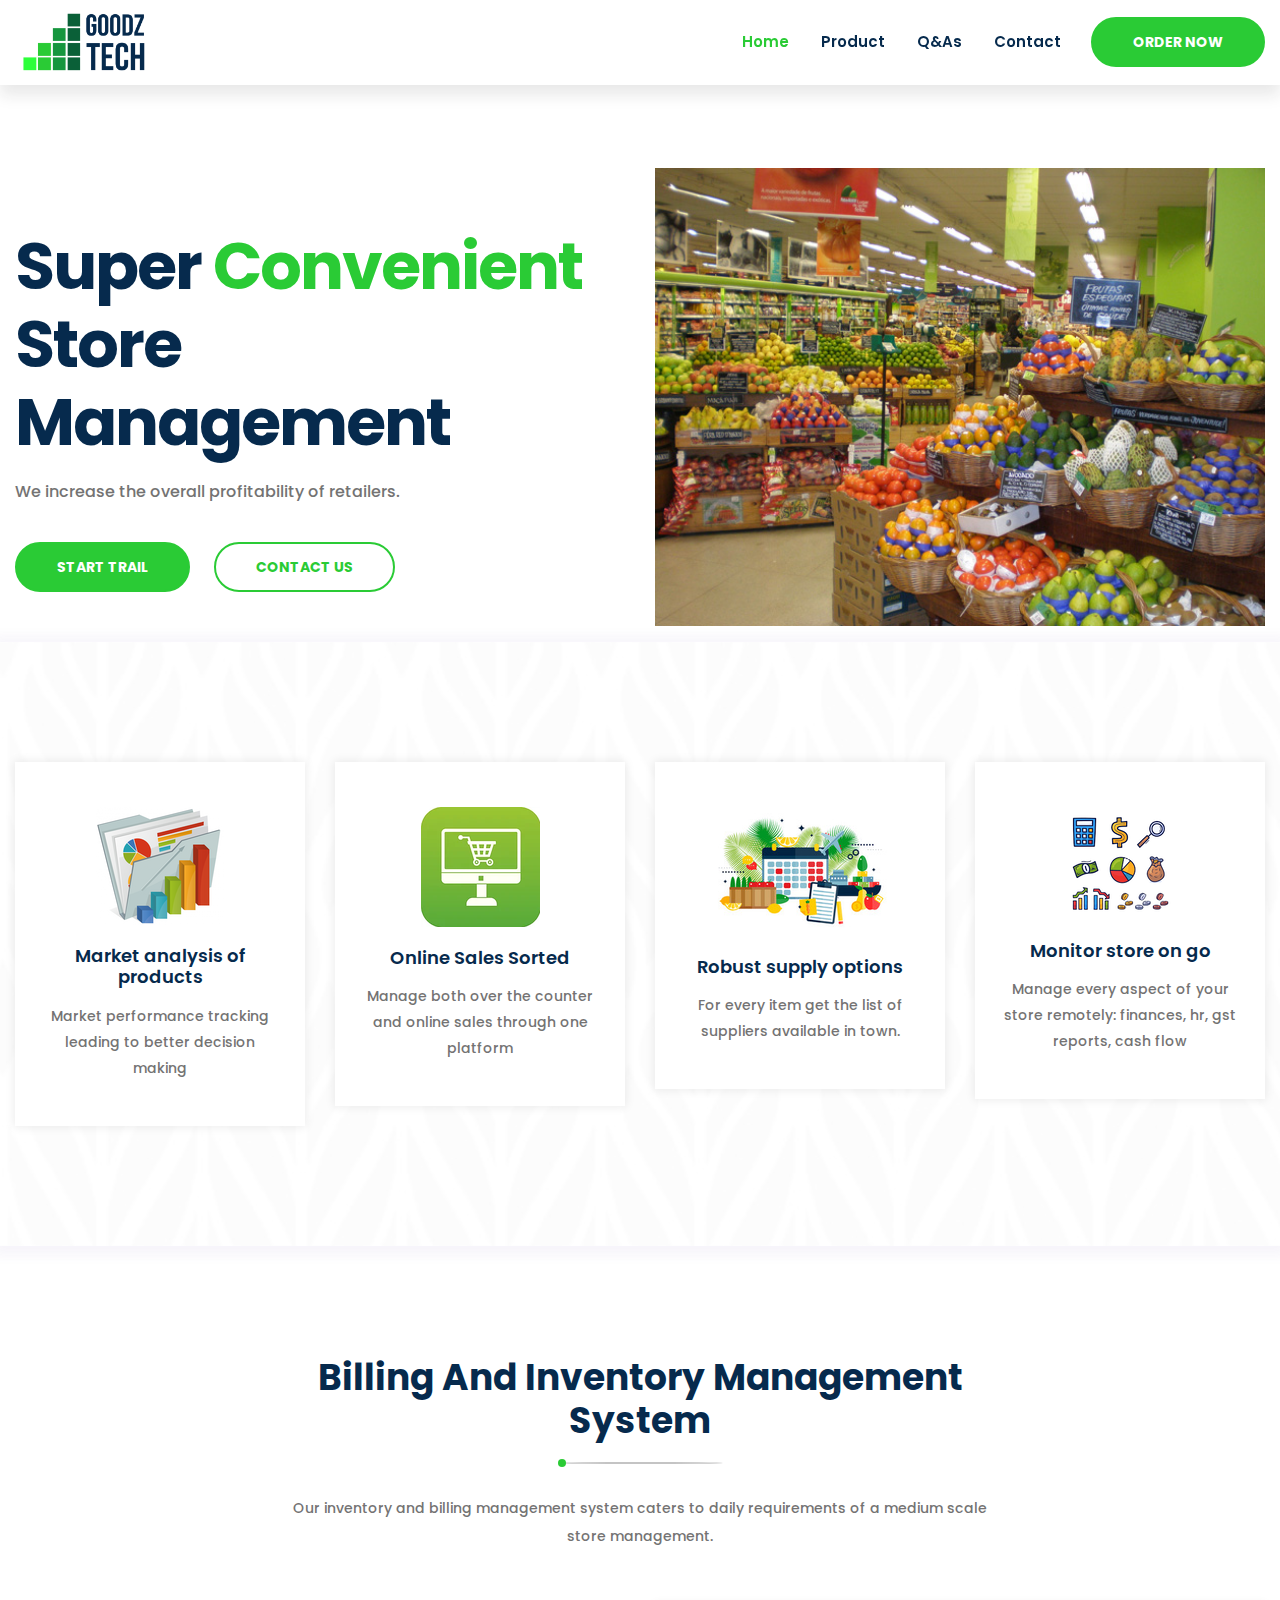
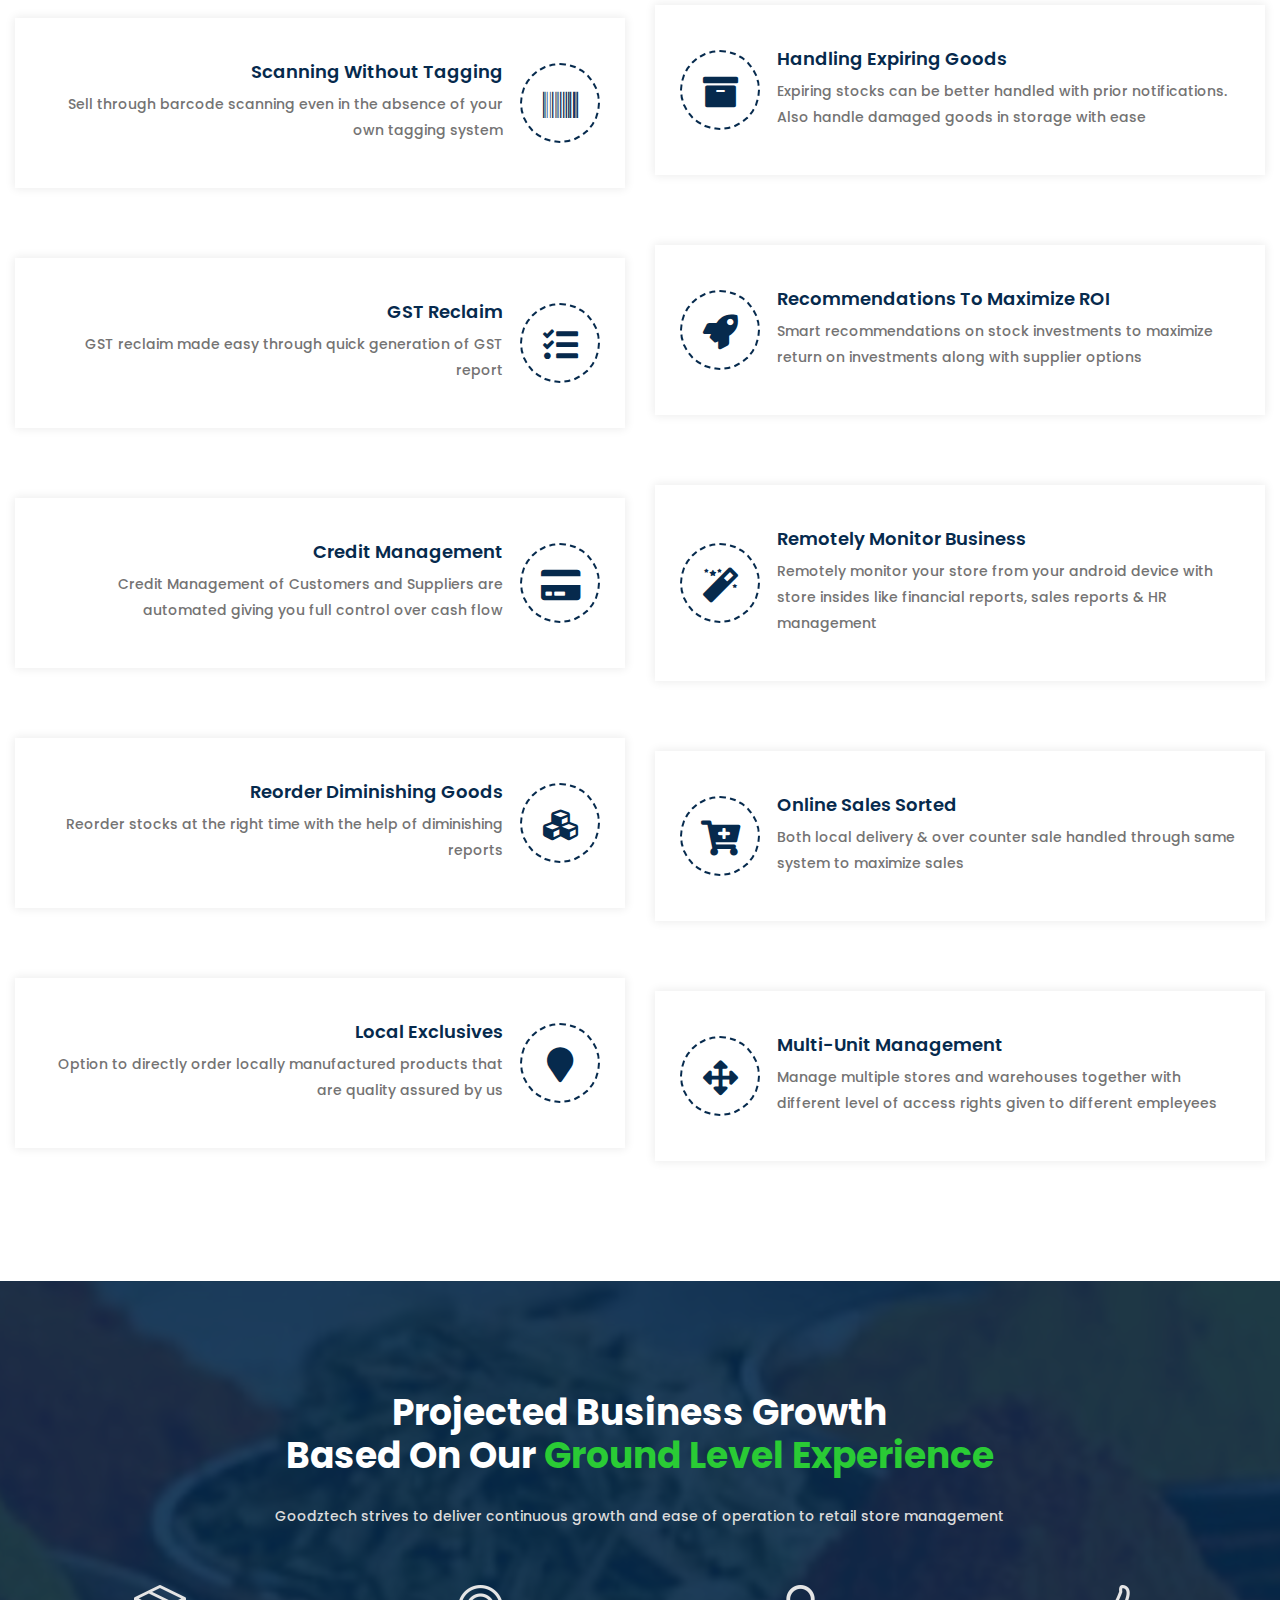
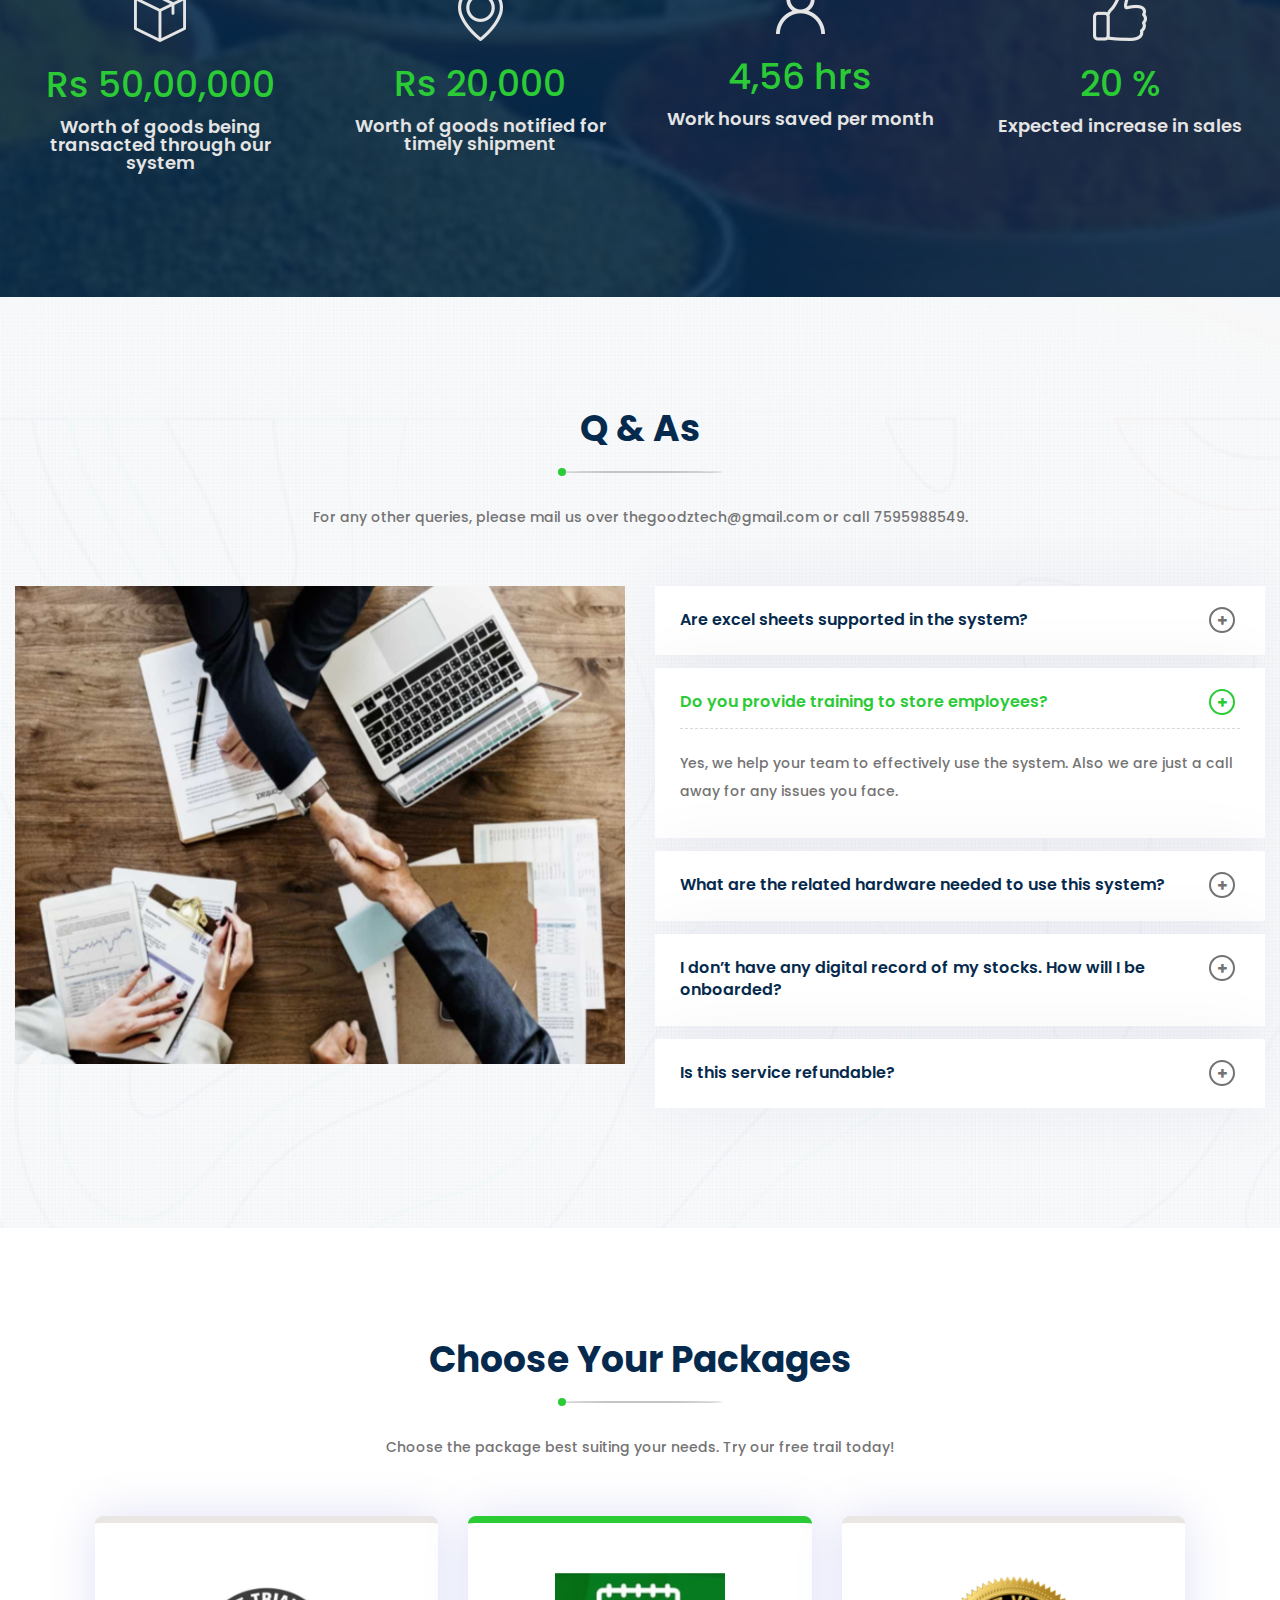
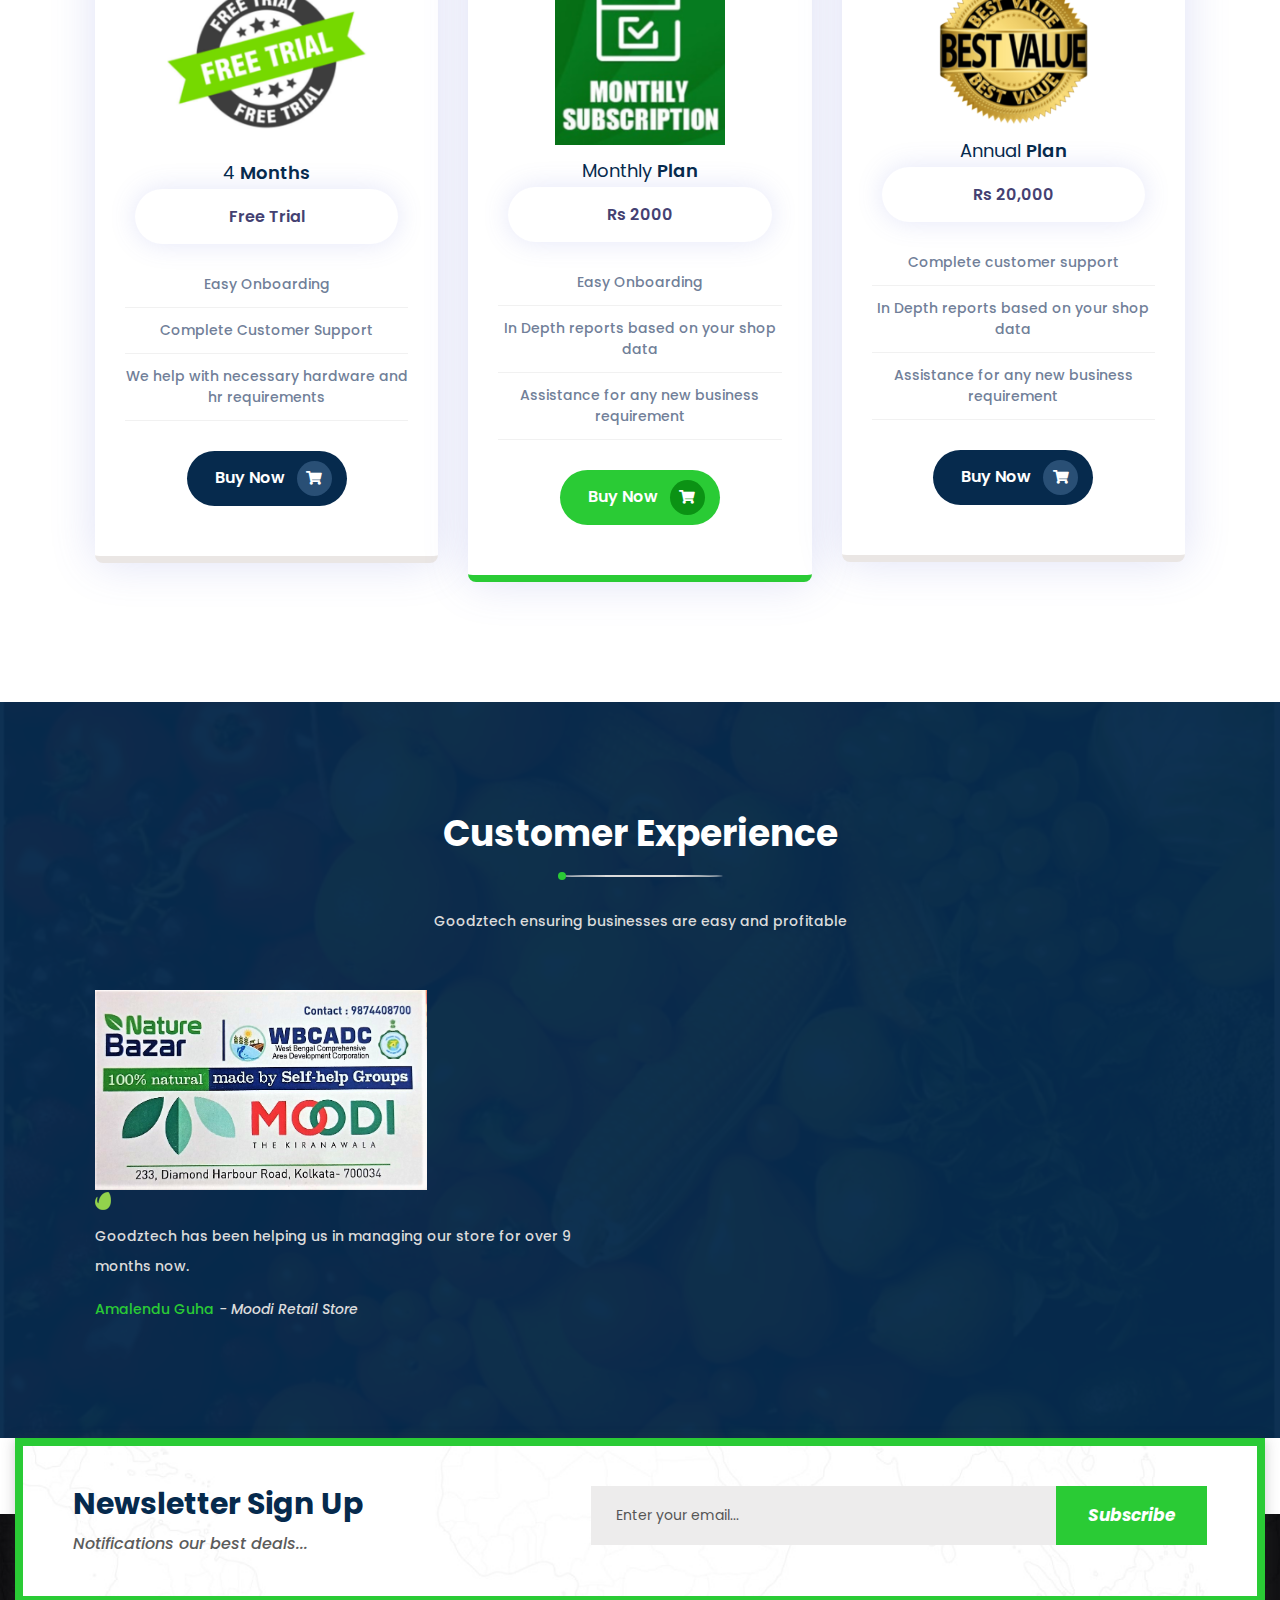
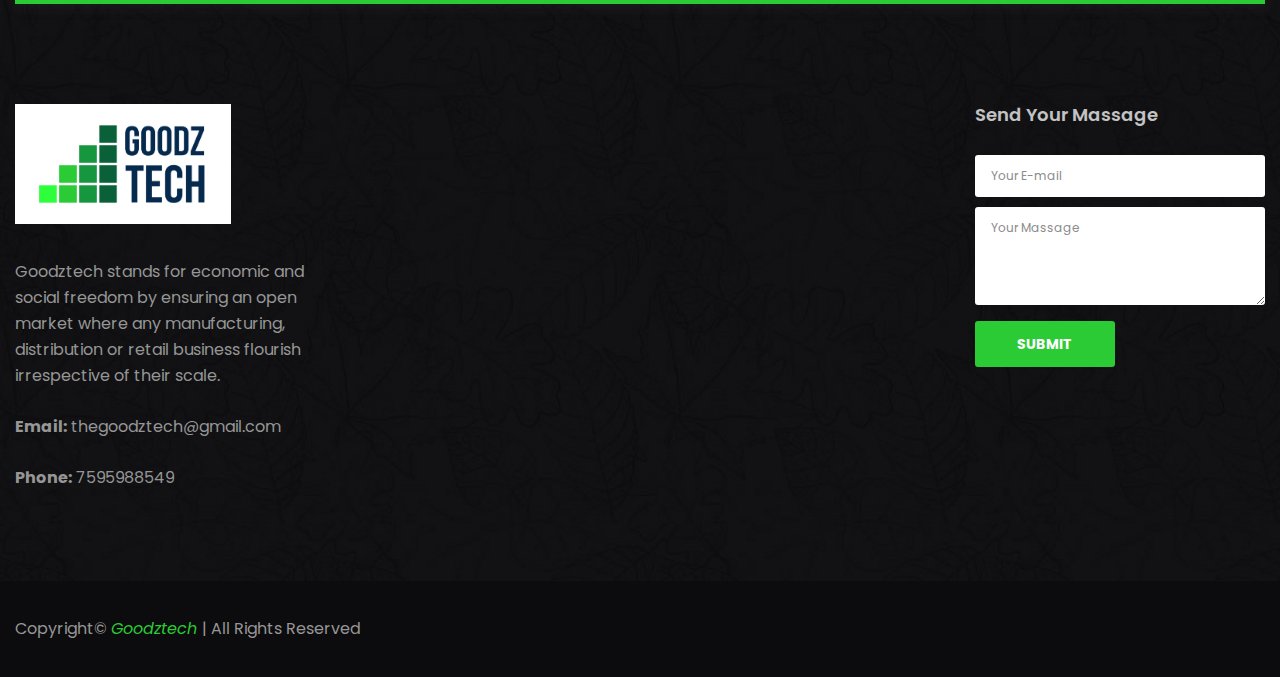
==== commit 7764f118: "pic adjustments" ====
--- a/index.html
+++ b/index.html
@@ -605,7 +605,7 @@
                                 <div class="single-pricing active text-center mb-30">
                                     <div class="pricing-head mb-30">
                                         <div class="pricing-icon mb-15">
-                                            <img src="img/icon/pricing_icon02.png" alt="img" width="150px">
+                                            <img src="img/icon/pricing_icon02.png" alt="img" width="170px">
                                         </div>
                                         <h5>Monthly <span>Plan</span></h5>
                                         <!-- <span>monthly</span>
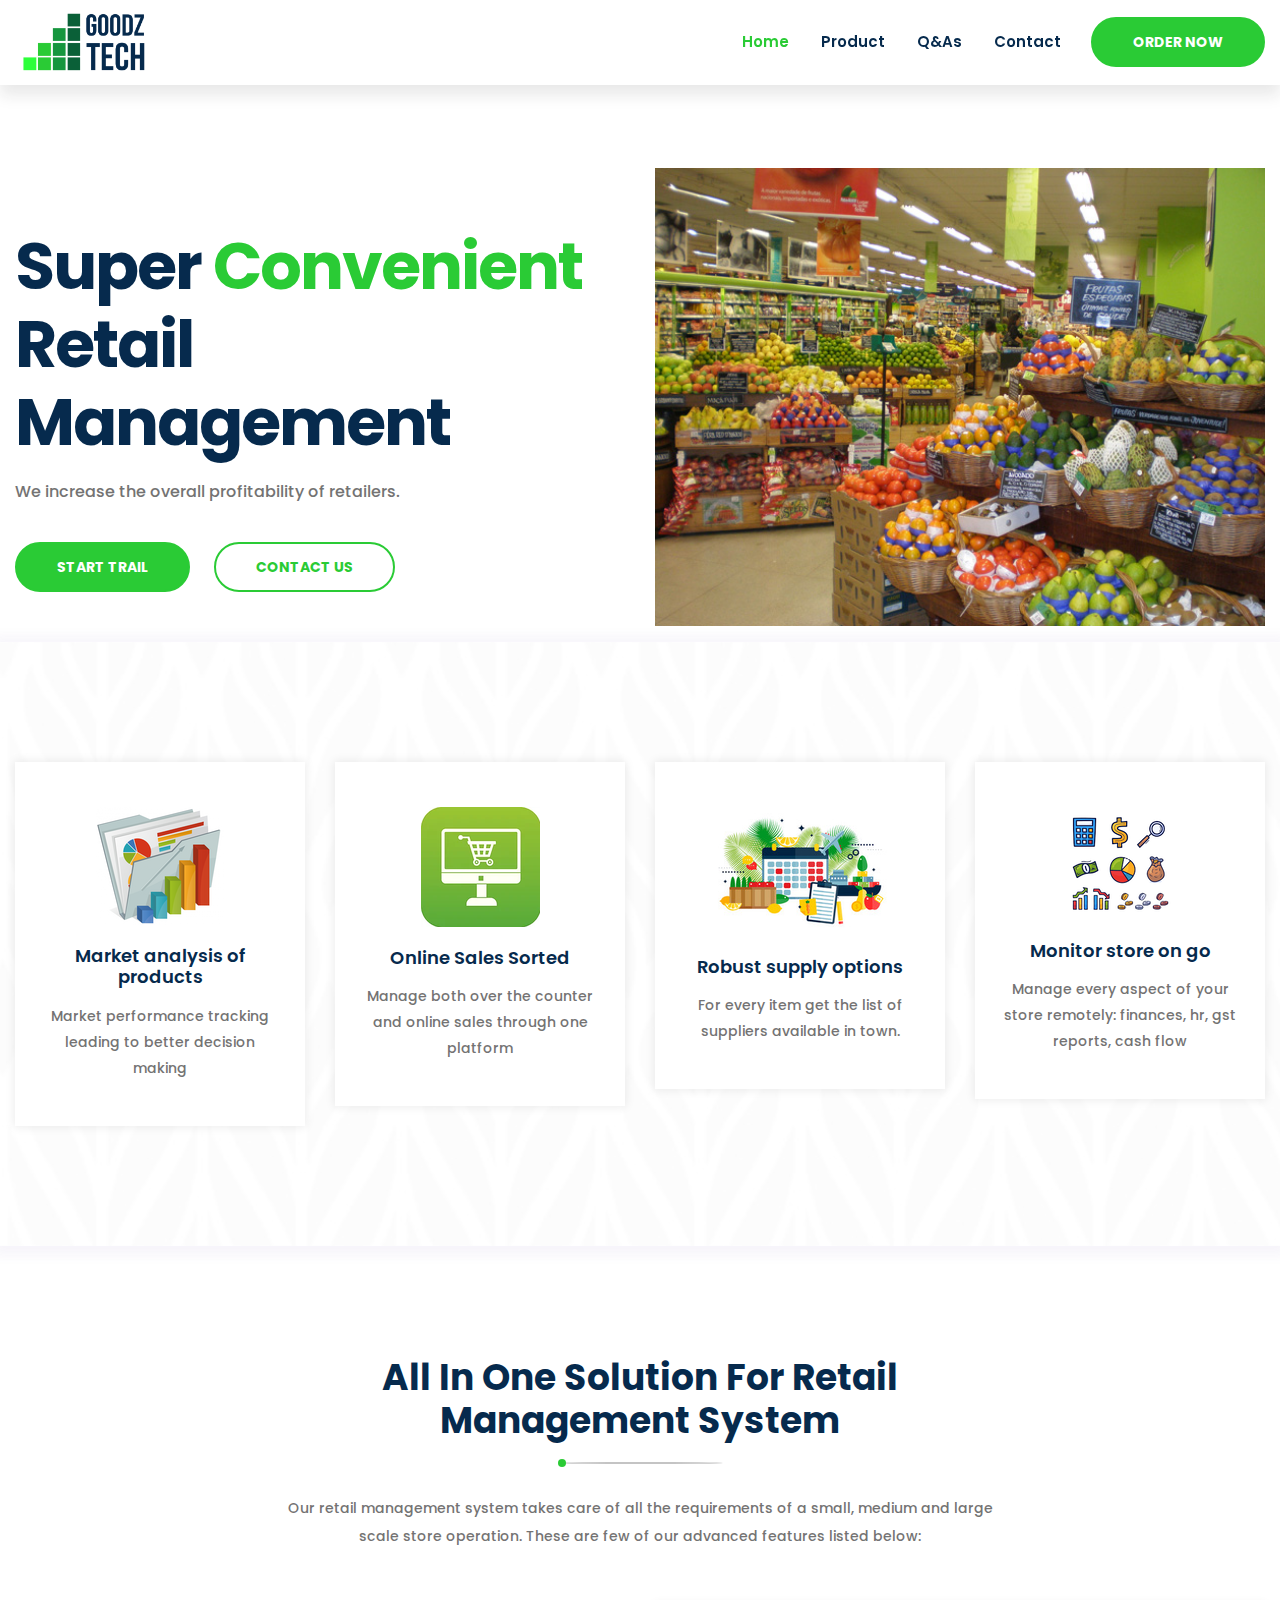
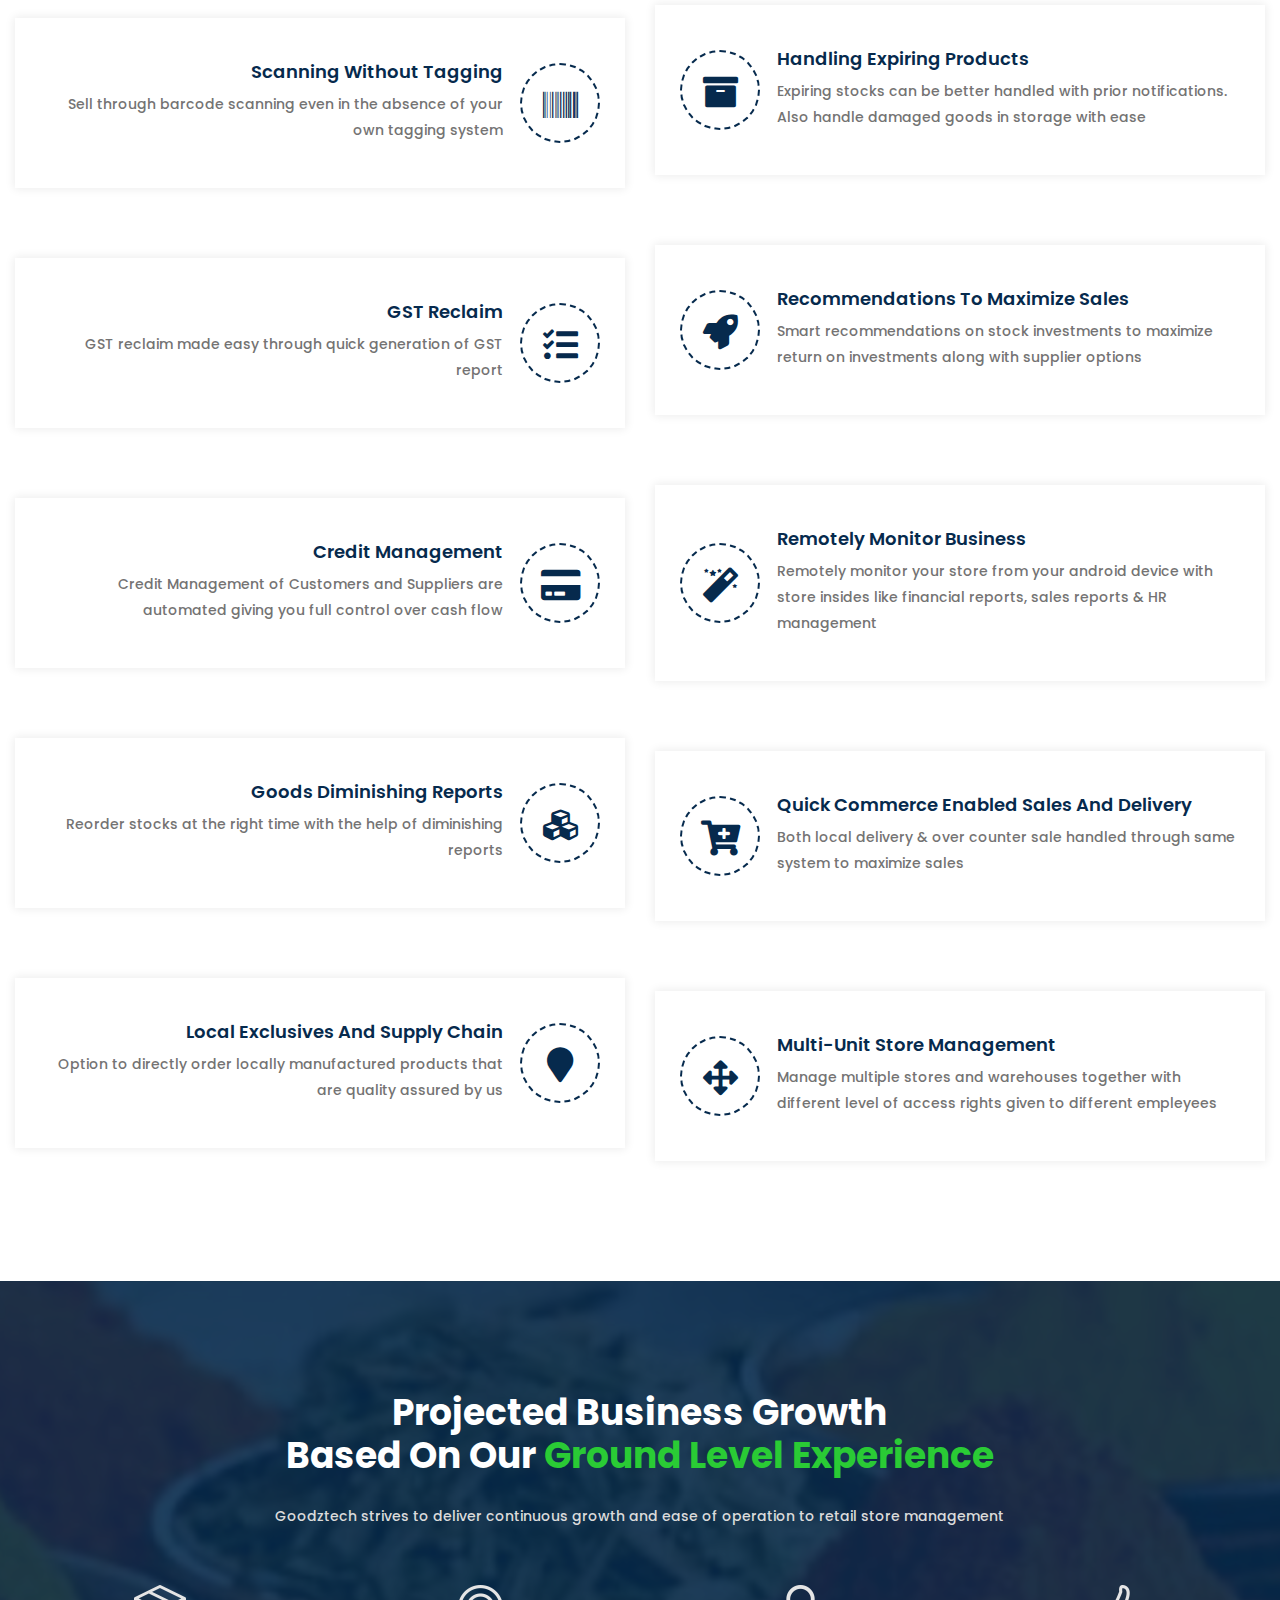
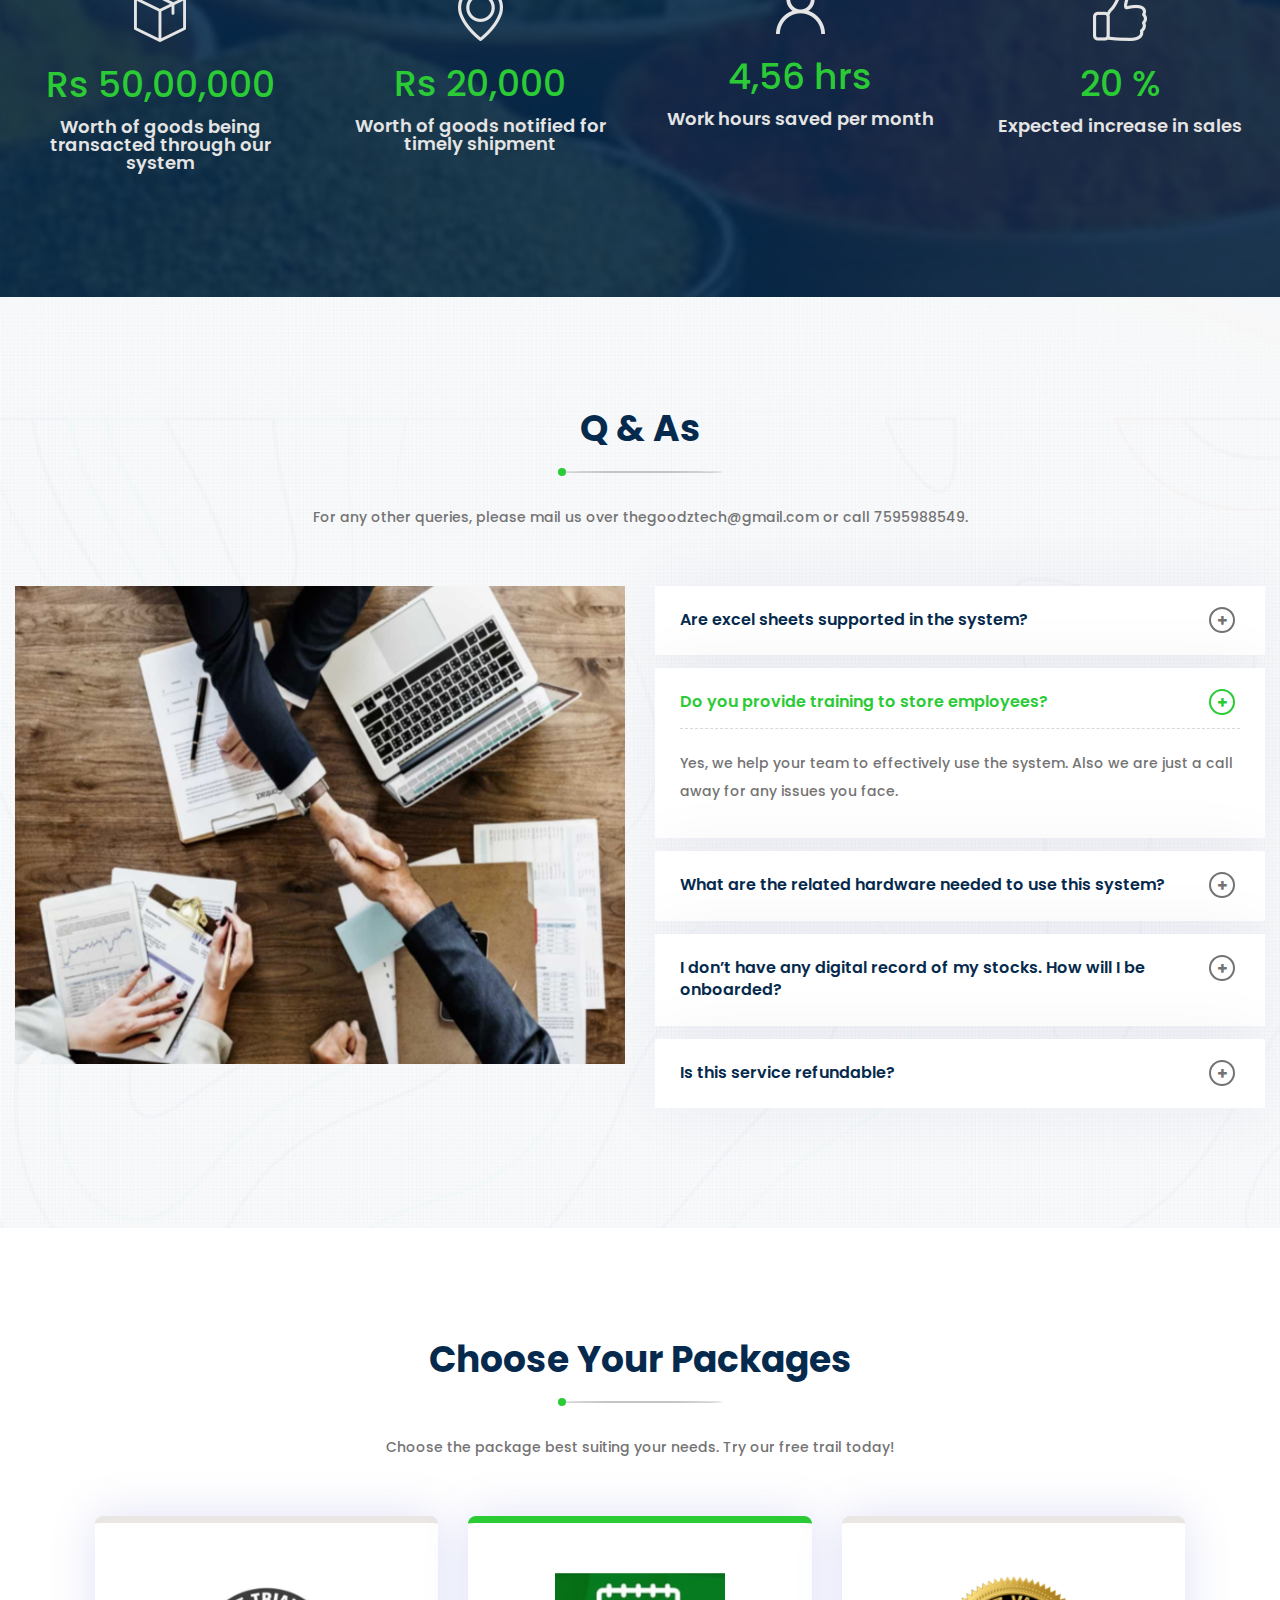
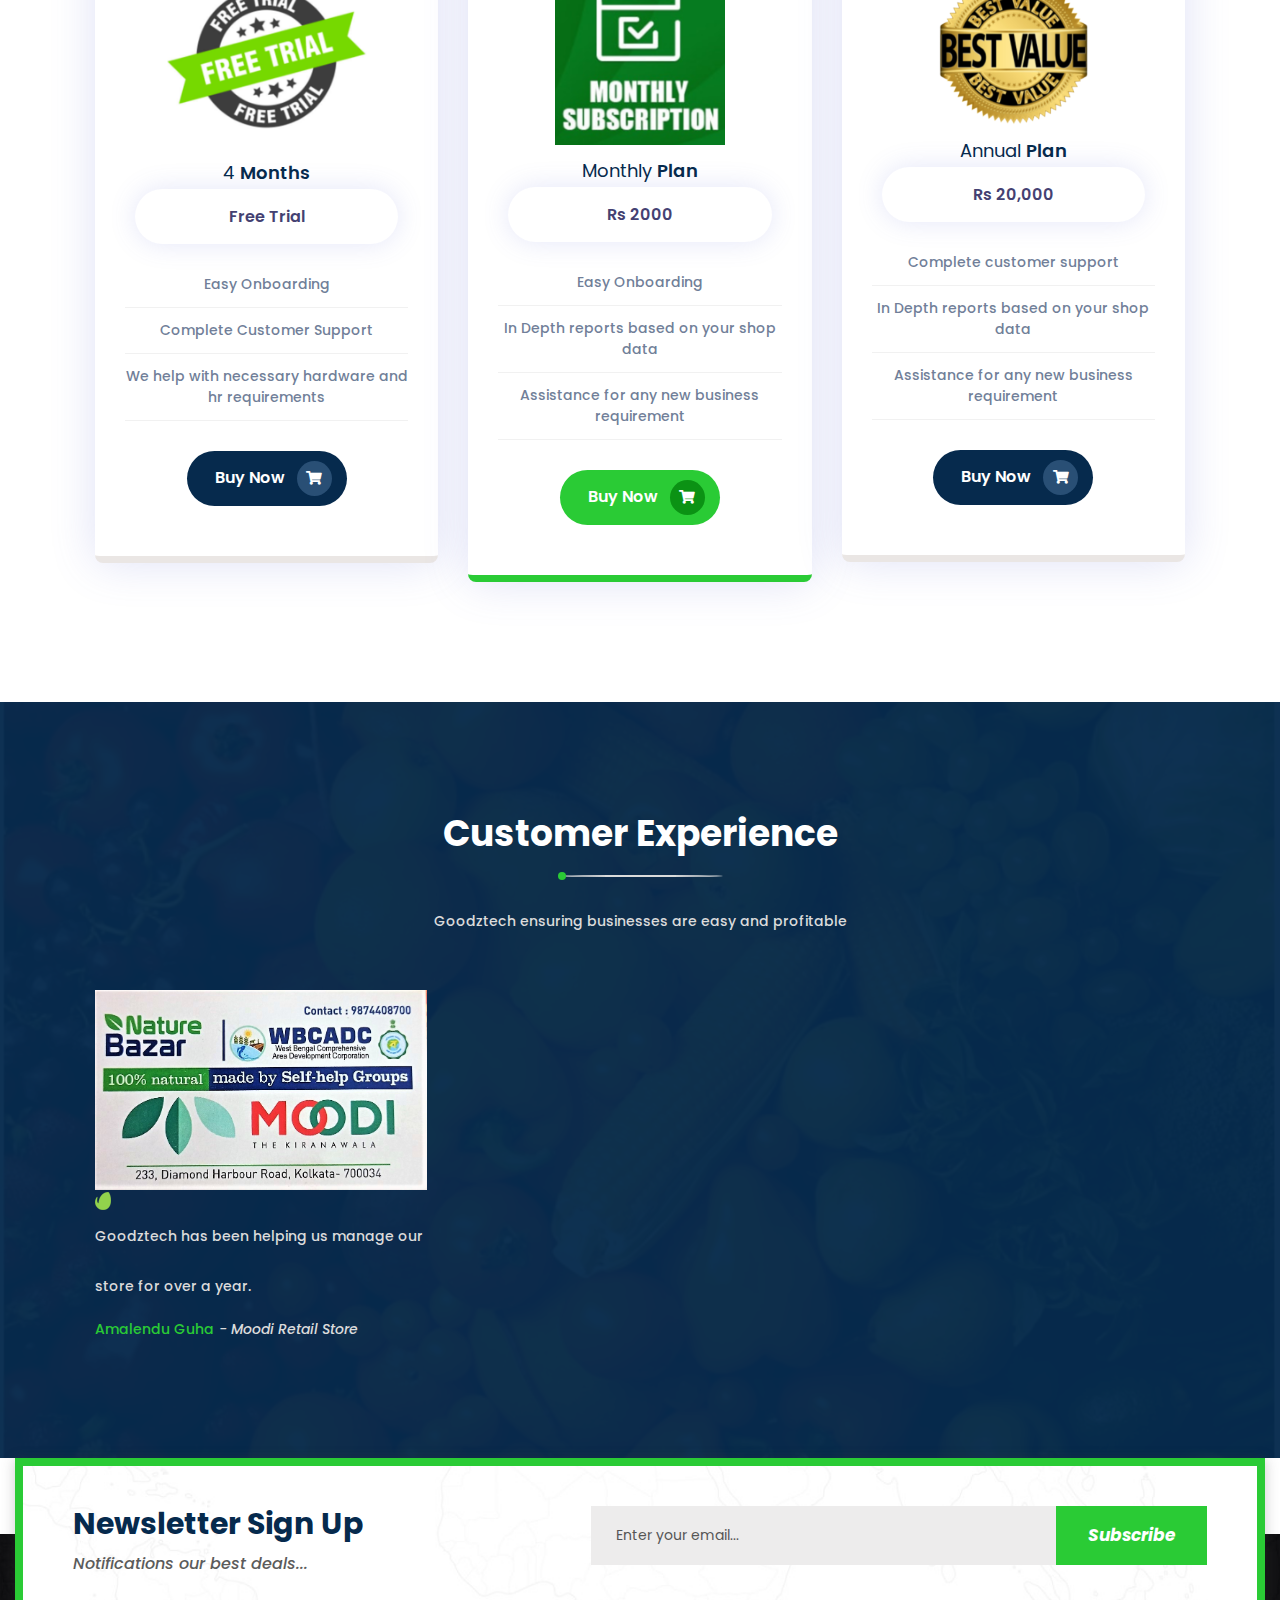
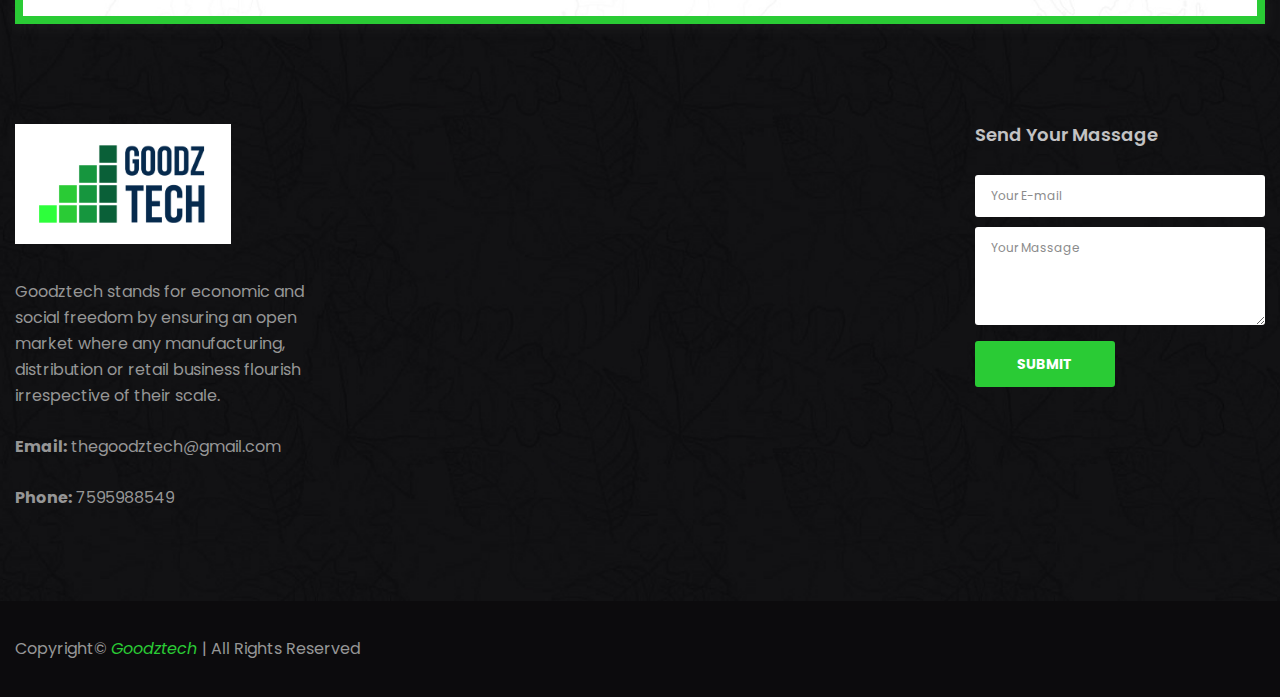
==== commit 1caa9009: "." ====
--- a/index.html
+++ b/index.html
@@ -88,7 +88,7 @@
                             </div>
                             <div class="col-lg-6">
                                 <div class="slider-content">
-                                    <h2 class="wow fadeInUp" data-wow-delay="0.2s">Super <span>Convenient</span> Store Management</h2>
+                                    <h2 class="wow fadeInUp" data-wow-delay="0.2s">Super <span>Convenient</span> Retail Management</h2>
                                     <p class="wow fadeInUp" data-wow-delay="0.4s">We increase the overall profitability of retailers.</p>
                                     <div class="slider-btn">
                                         <a href="#contact" class="btn wow fadeInLeft" data-wow-delay="0.6s">start trail</a>
@@ -161,10 +161,9 @@
                     <div class="row justify-content-center">
                         <div class="col-xl-7 col-lg-8 col-md-10">
                             <div class="section-title text-center mb-55">
-                                <h2>Billing And Inventory Management System</h2>
+                                <h2>All in one solution for Retail Management System</h2>
                                 <div class="bar"></div>
-                                <p>Our inventory and billing management system caters to daily requirements of a medium scale store management.
-                                </p>
+                                <p>Our retail management system takes care of all the requirements of a small, medium and large scale store operation. These are few of our advanced features listed below:</p>
                             </div>
                         </div>
                     </div>
@@ -205,7 +204,7 @@
                                     <!-- <i class="flaticon-protein"></i> -->
                                 </div>
                                 <div class="ds-content text-center text-sm-left text-md-right">
-                                    <h5>Reorder Diminishing Goods</h5>
+                                    <h5>Goods Diminishing Reports</h5>
                                     <p>Reorder stocks at the right time with the help of diminishing reports</p>
                                 </div>
                             </div>
@@ -215,7 +214,7 @@
                                     <!-- <i class="flaticon-protein"></i> -->
                                 </div>
                                 <div class="ds-content text-center text-sm-left text-md-right">
-                                    <h5>Local Exclusives</h5>
+                                    <h5>Local Exclusives and supply chain</h5>
                                     <p>Option to directly order locally manufactured products that are quality assured by us</p>
                                 </div>
                             </div>
@@ -237,7 +236,7 @@
                                     <!-- <i class="flaticon-bee"></i> -->
                                 </div>
                                 <div class="ds-content">
-                                    <h5>Handling Expiring Goods</h5>
+                                    <h5>Handling Expiring Products</h5>
                                     <p>Expiring stocks can be better handled with prior notifications. Also handle damaged goods in storage with ease</p>
                                 </div>
                             </div>
@@ -247,7 +246,7 @@
                                     <!-- <i class="flaticon-herbal"></i> -->
                                 </div>
                                 <div class="ds-content">
-                                    <h5>Recommendations to maximize ROI</h5>
+                                    <h5>Recommendations to maximize Sales</h5>
                                     <p>Smart recommendations on stock investments to maximize return on investments along with supplier options</p>
                                 </div>
                             </div>
@@ -267,7 +266,7 @@
                                     <!-- <i class="flaticon-fishes"></i> -->
                                 </div>
                                 <div class="ds-content">
-                                    <h5>Online sales sorted</h5>
+                                    <h5>Quick commerce enabled sales and delivery</h5>
                                     <p>Both local delivery & over counter sale handled through same system to maximize sales</p>
                                 </div>
                             </div>
@@ -277,7 +276,7 @@
                                     <!-- <i class="flaticon-fishes"></i> -->
                                 </div>
                                 <div class="ds-content">
-                                    <h5>Multi-Unit Management</h5>
+                                    <h5>Multi-Unit Store Management</h5>
                                     <p>Manage multiple stores and warehouses together with different level of access rights given to different empleyees</p>
                                 </div>
                             </div>
@@ -680,7 +679,7 @@
                                         <div class="doctor-icon">
                                             <img src="img/icon/envato_icon.png" alt="img">
                                         </div>
-                                        <p>Goodztech has been helping us in managing our store for over 9 months now.</p>
+                                        <p>Goodztech has been helping us manage our</p><p>store for over a year.</p>
                                         <div class="doctor-info">
                                             <h6>Amalendu Guha<span>- Moodi Retail Store</span></h6>
                                         </div>
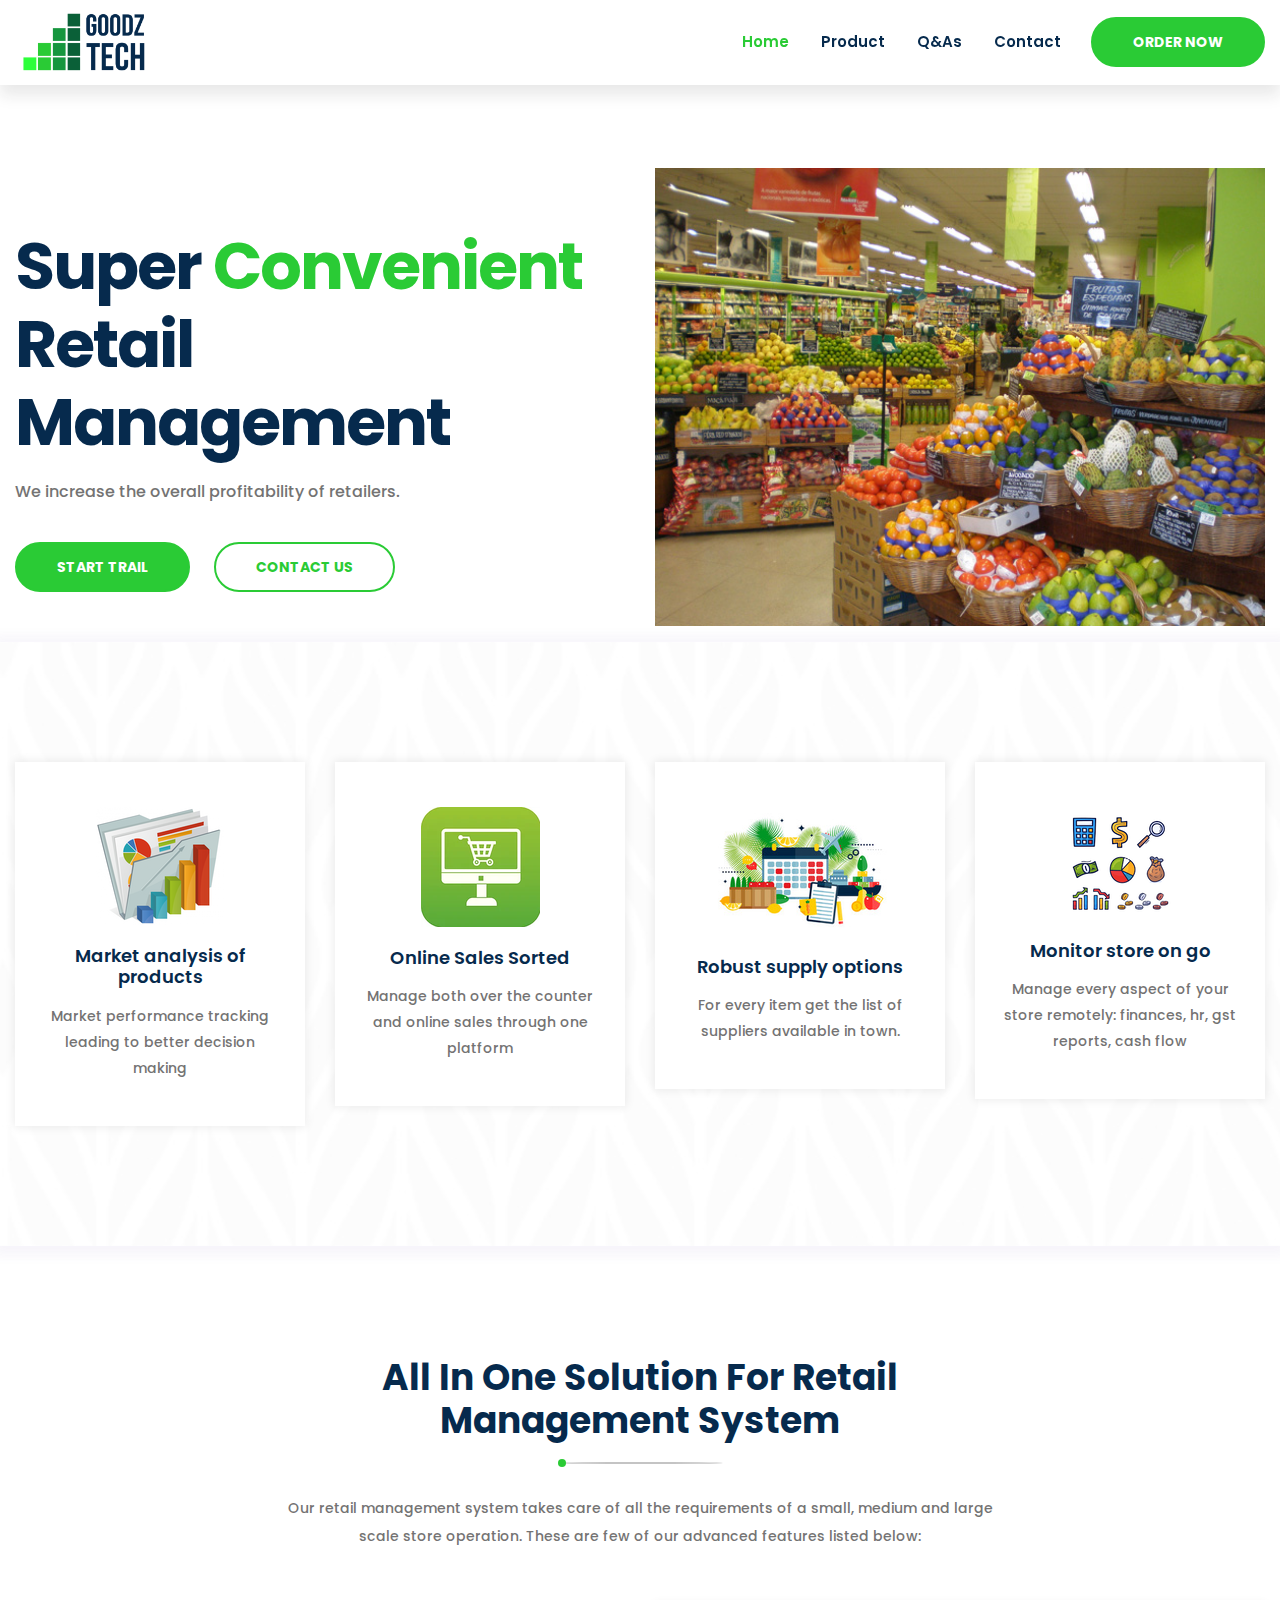
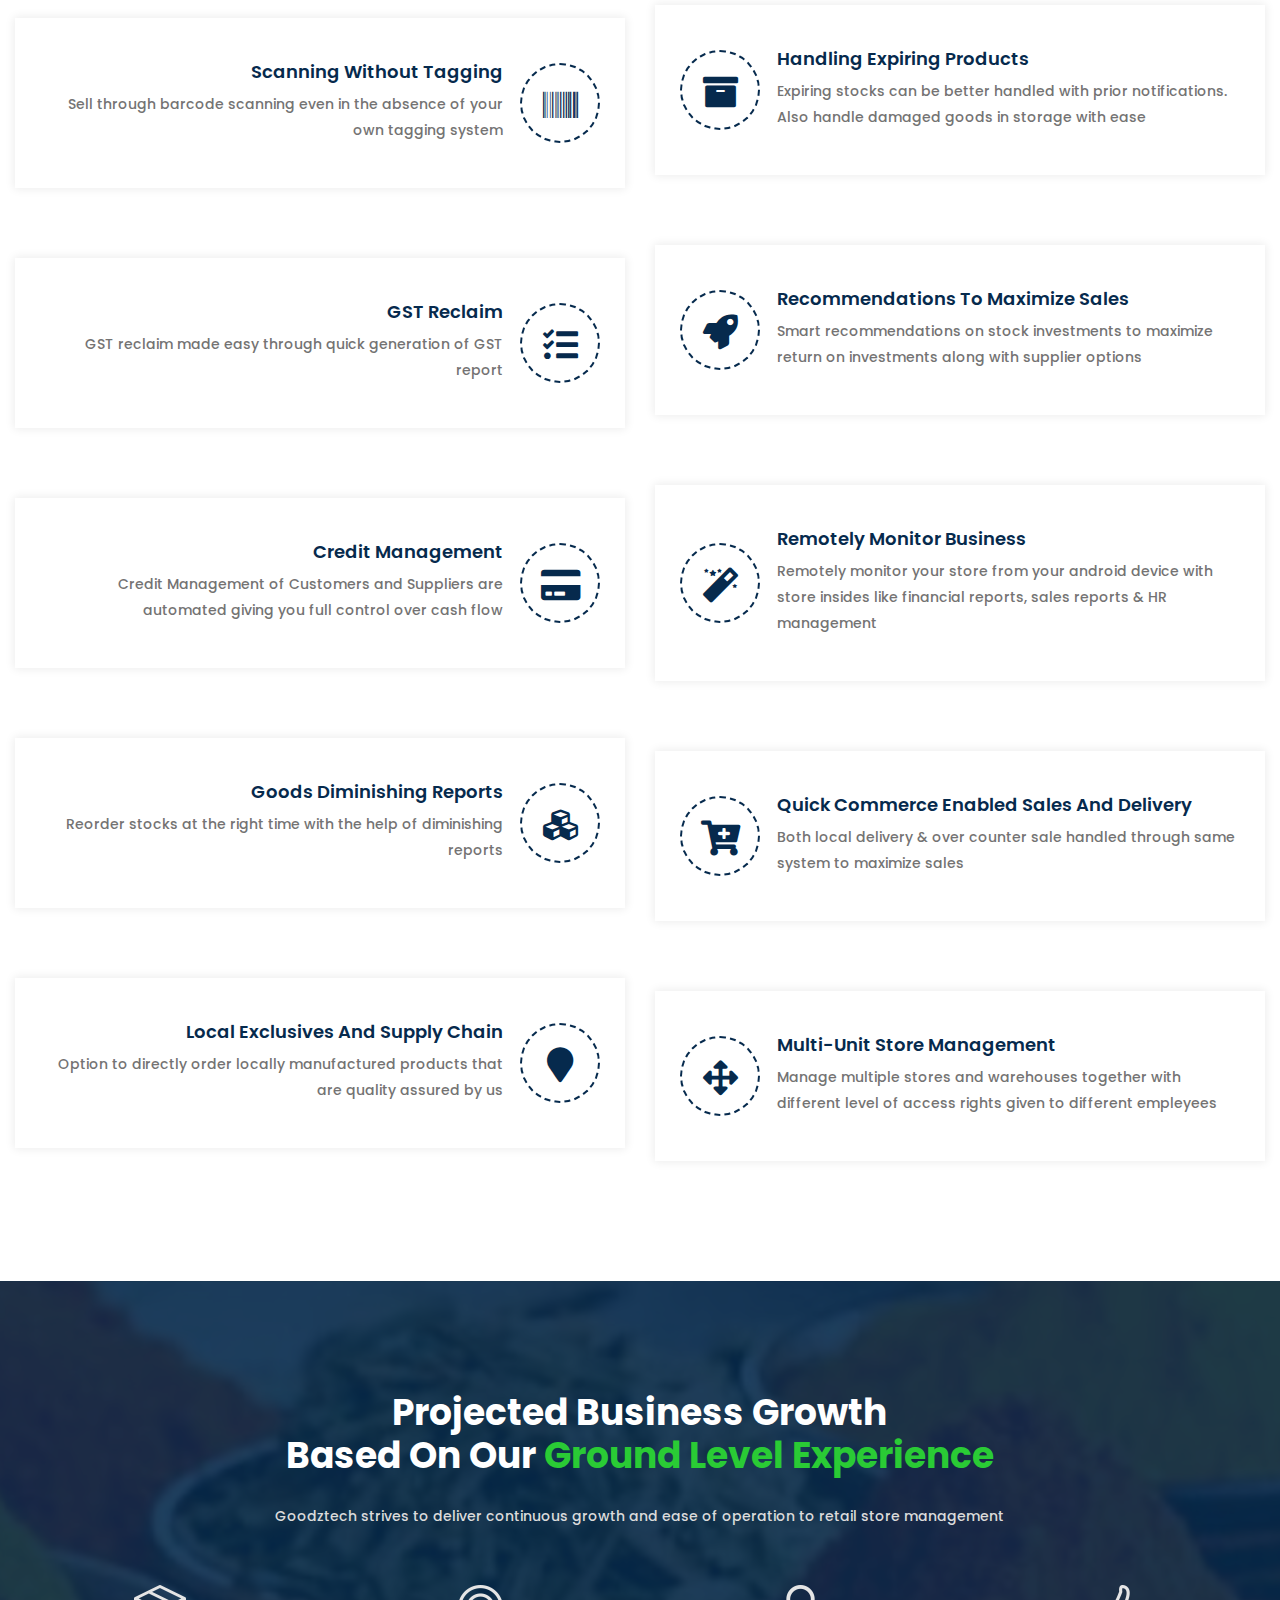
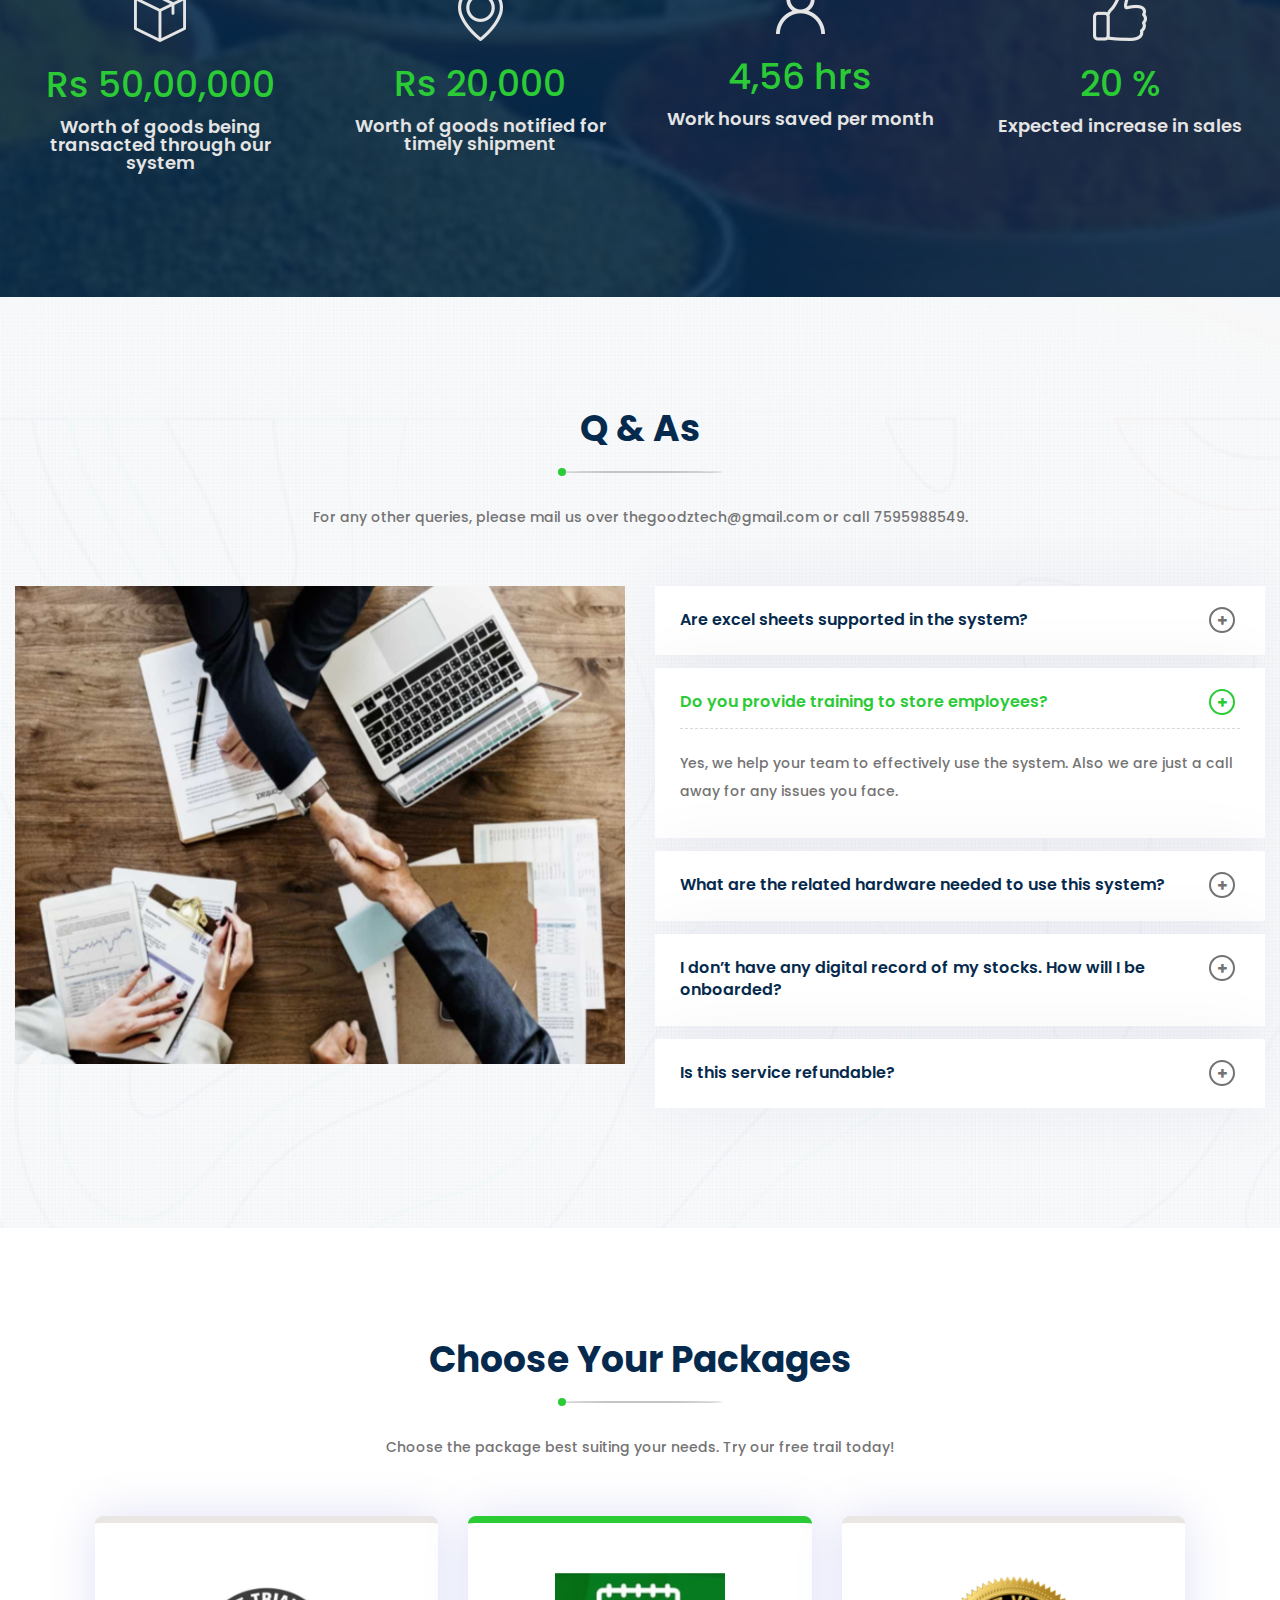
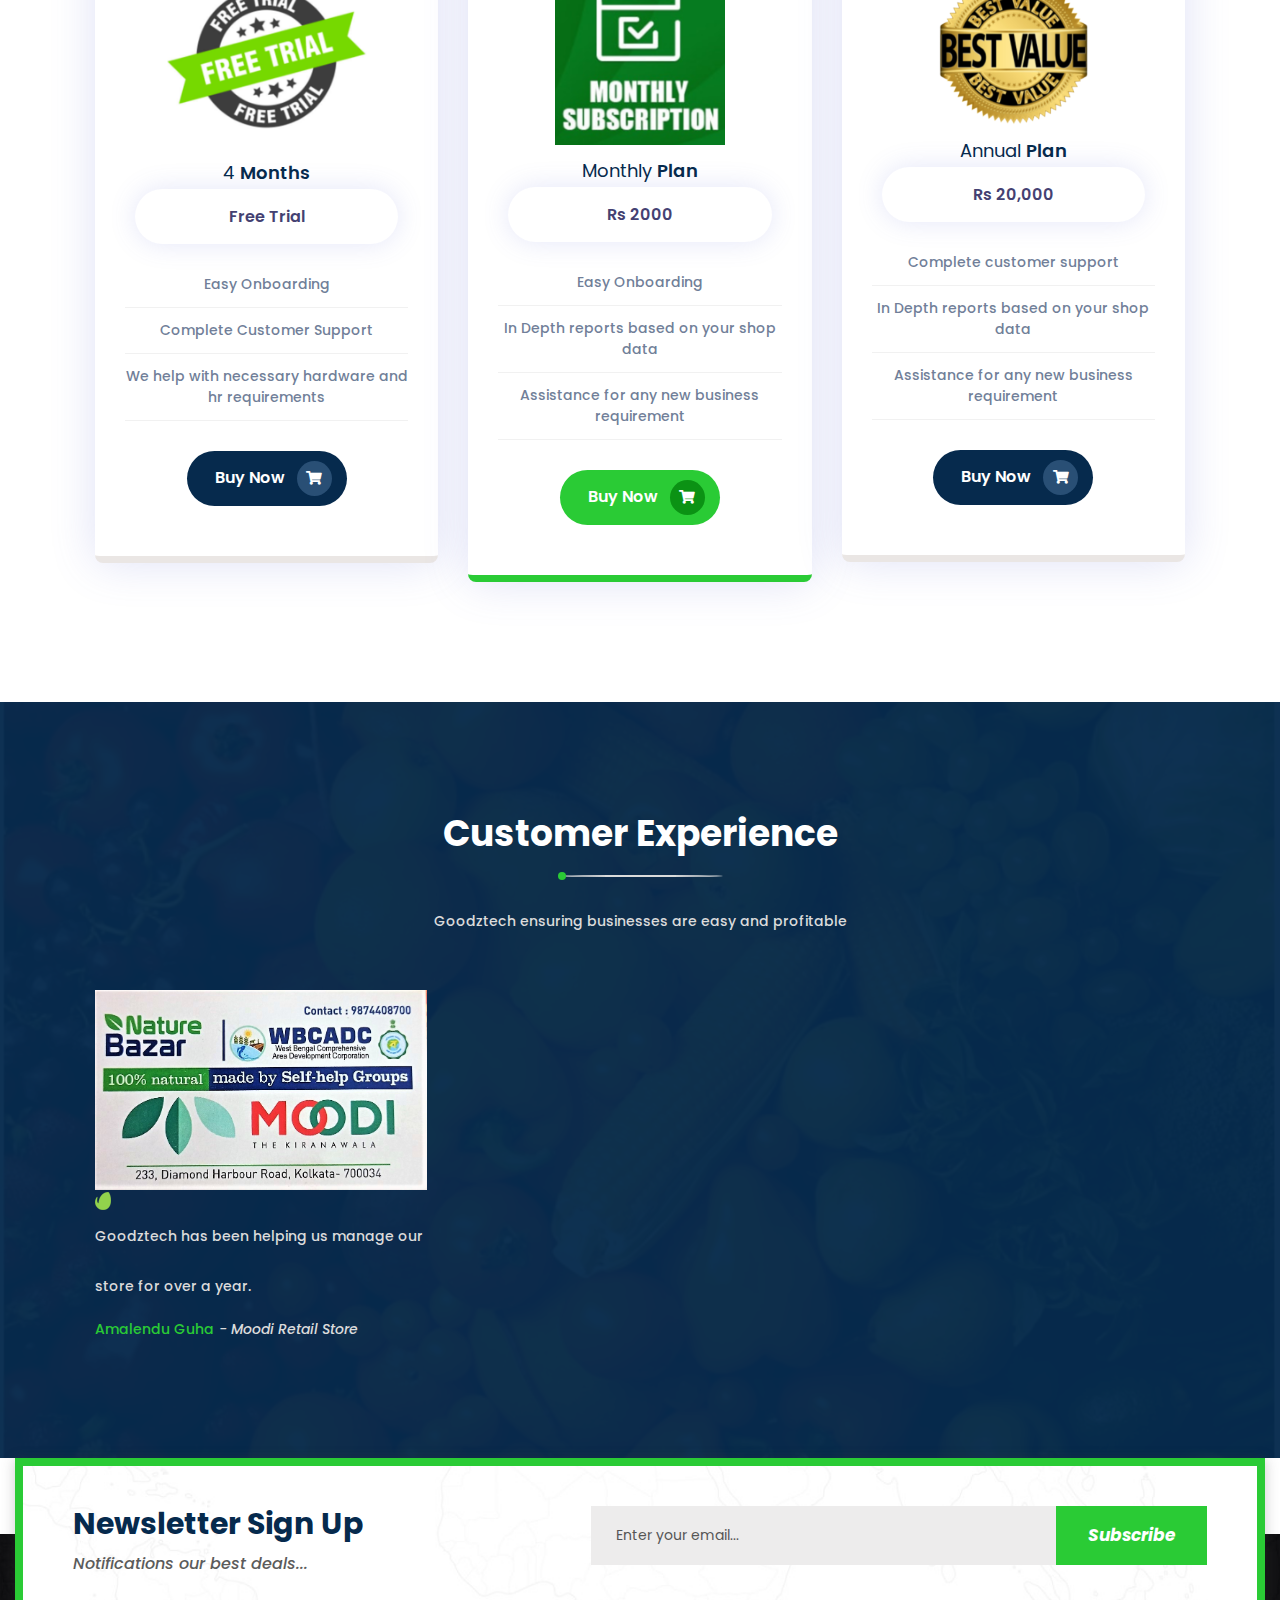
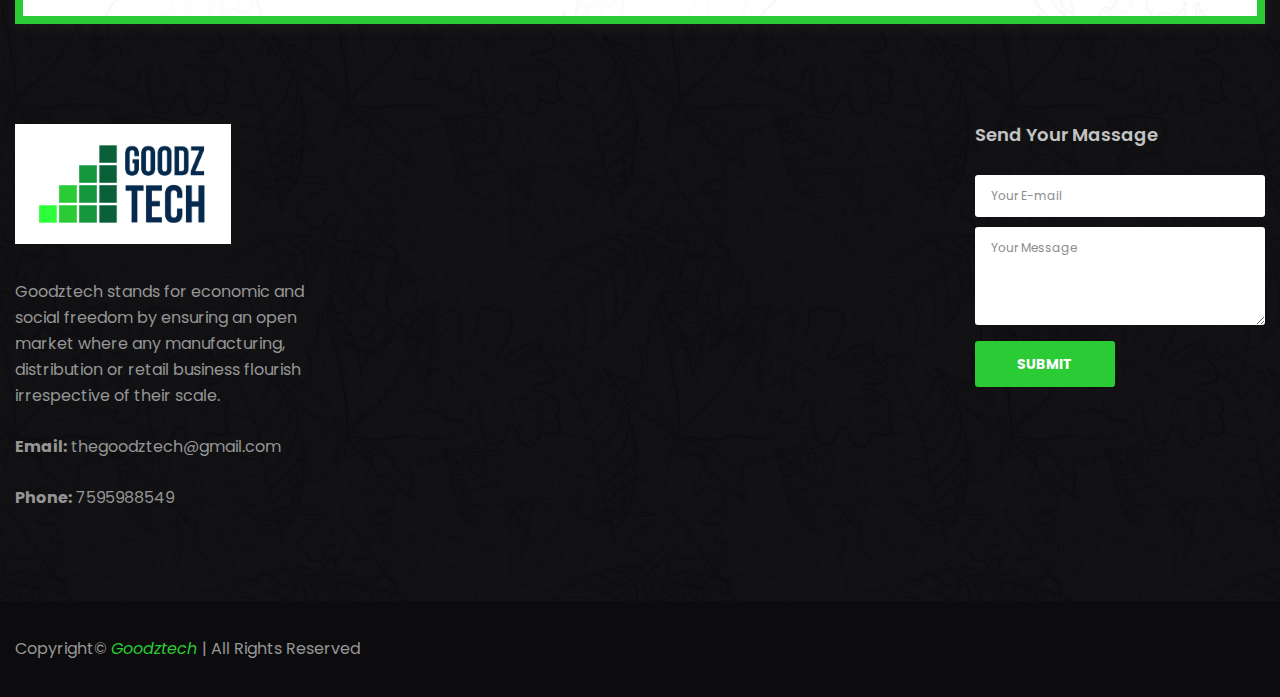
==== commit 7d847a36: "." ====
--- a/index.html
+++ b/index.html
@@ -1050,9 +1050,9 @@
                                     <h5>Send Your Massage</h5>
                                 </div>
                                 <div class="footer-form">
-                                    <form action="#">
-                                        <input type="email" placeholder="Your E-mail">
-                                        <textarea name="message" id="message" placeholder="Your Massage"></textarea>
+                                    <form action="https://formsubmit.co/thegoodztech@gmail.com" method="POST">
+                                        <input name="email" type="email" placeholder="Your E-mail">
+                                        <textarea name="message" id="message" placeholder="Your Message"></textarea>
                                         <button class="btn">Submit</button>
                                     </form>
                                 </div>
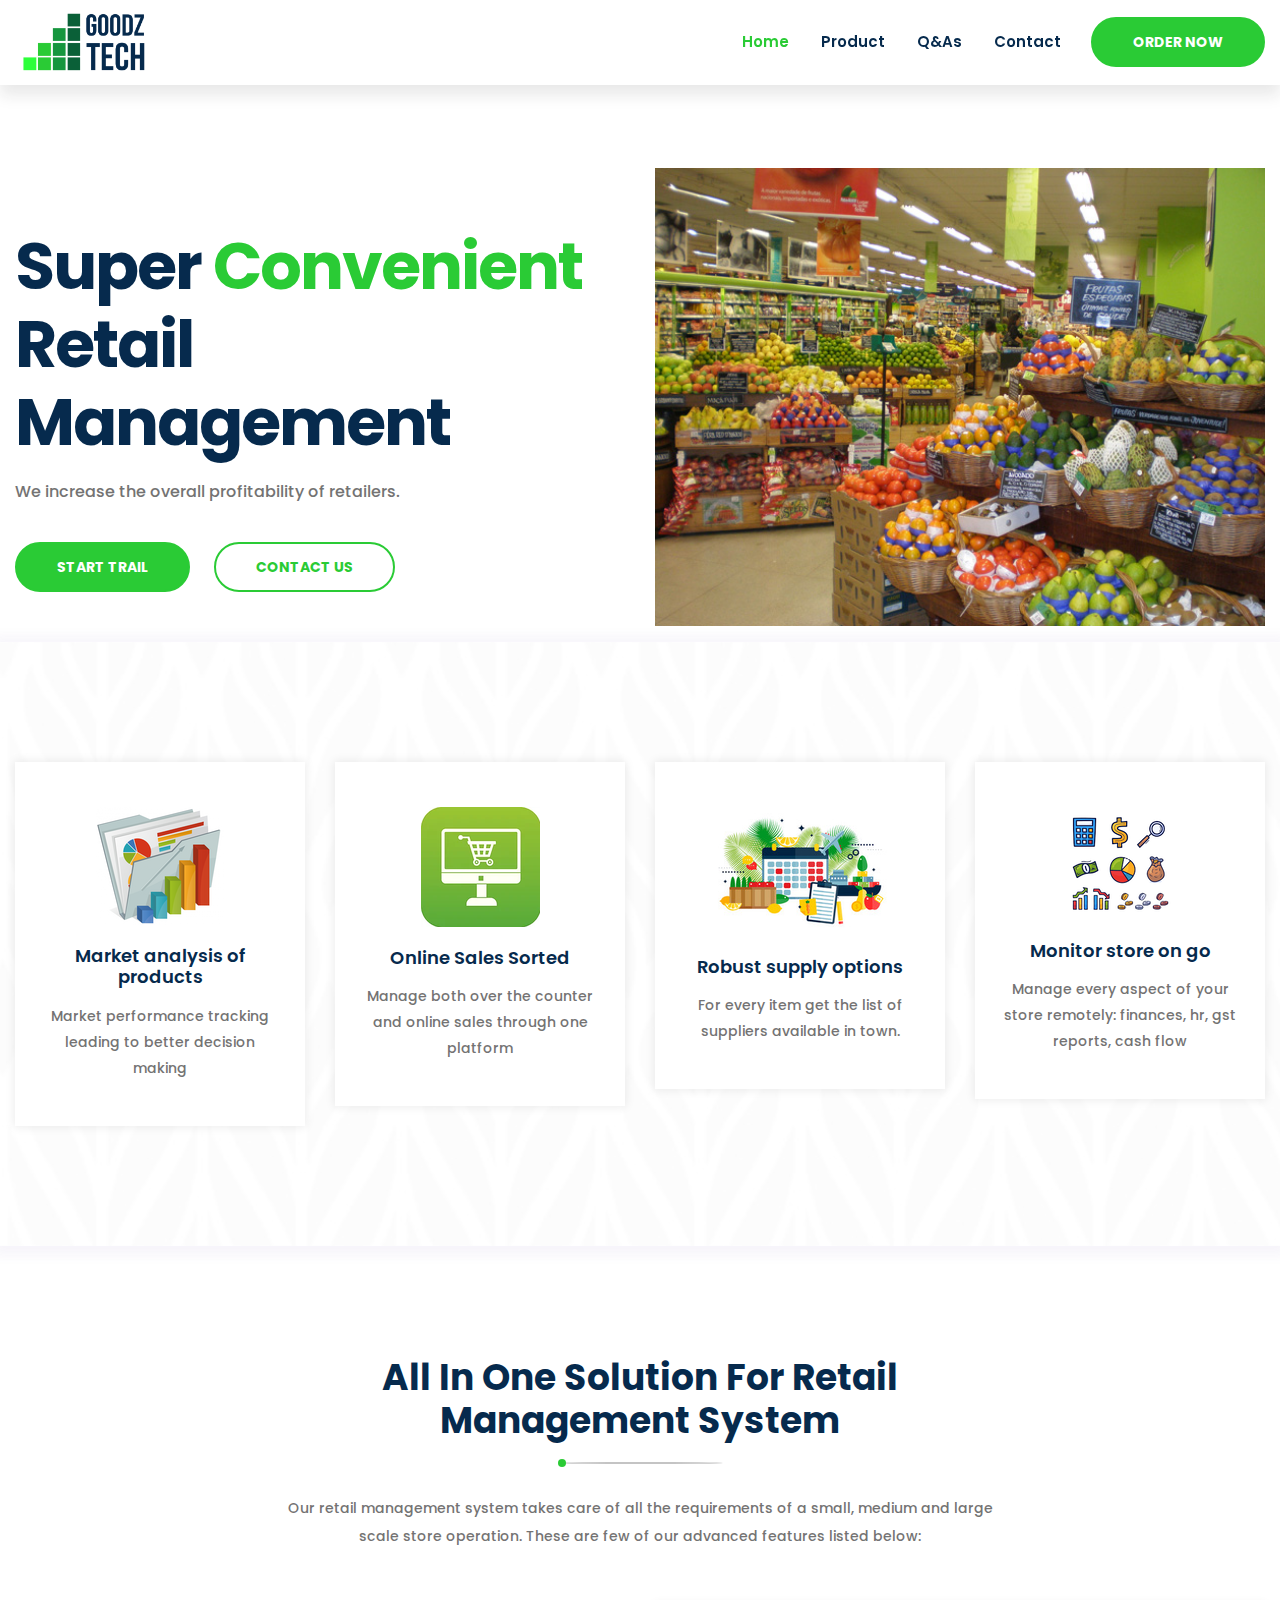
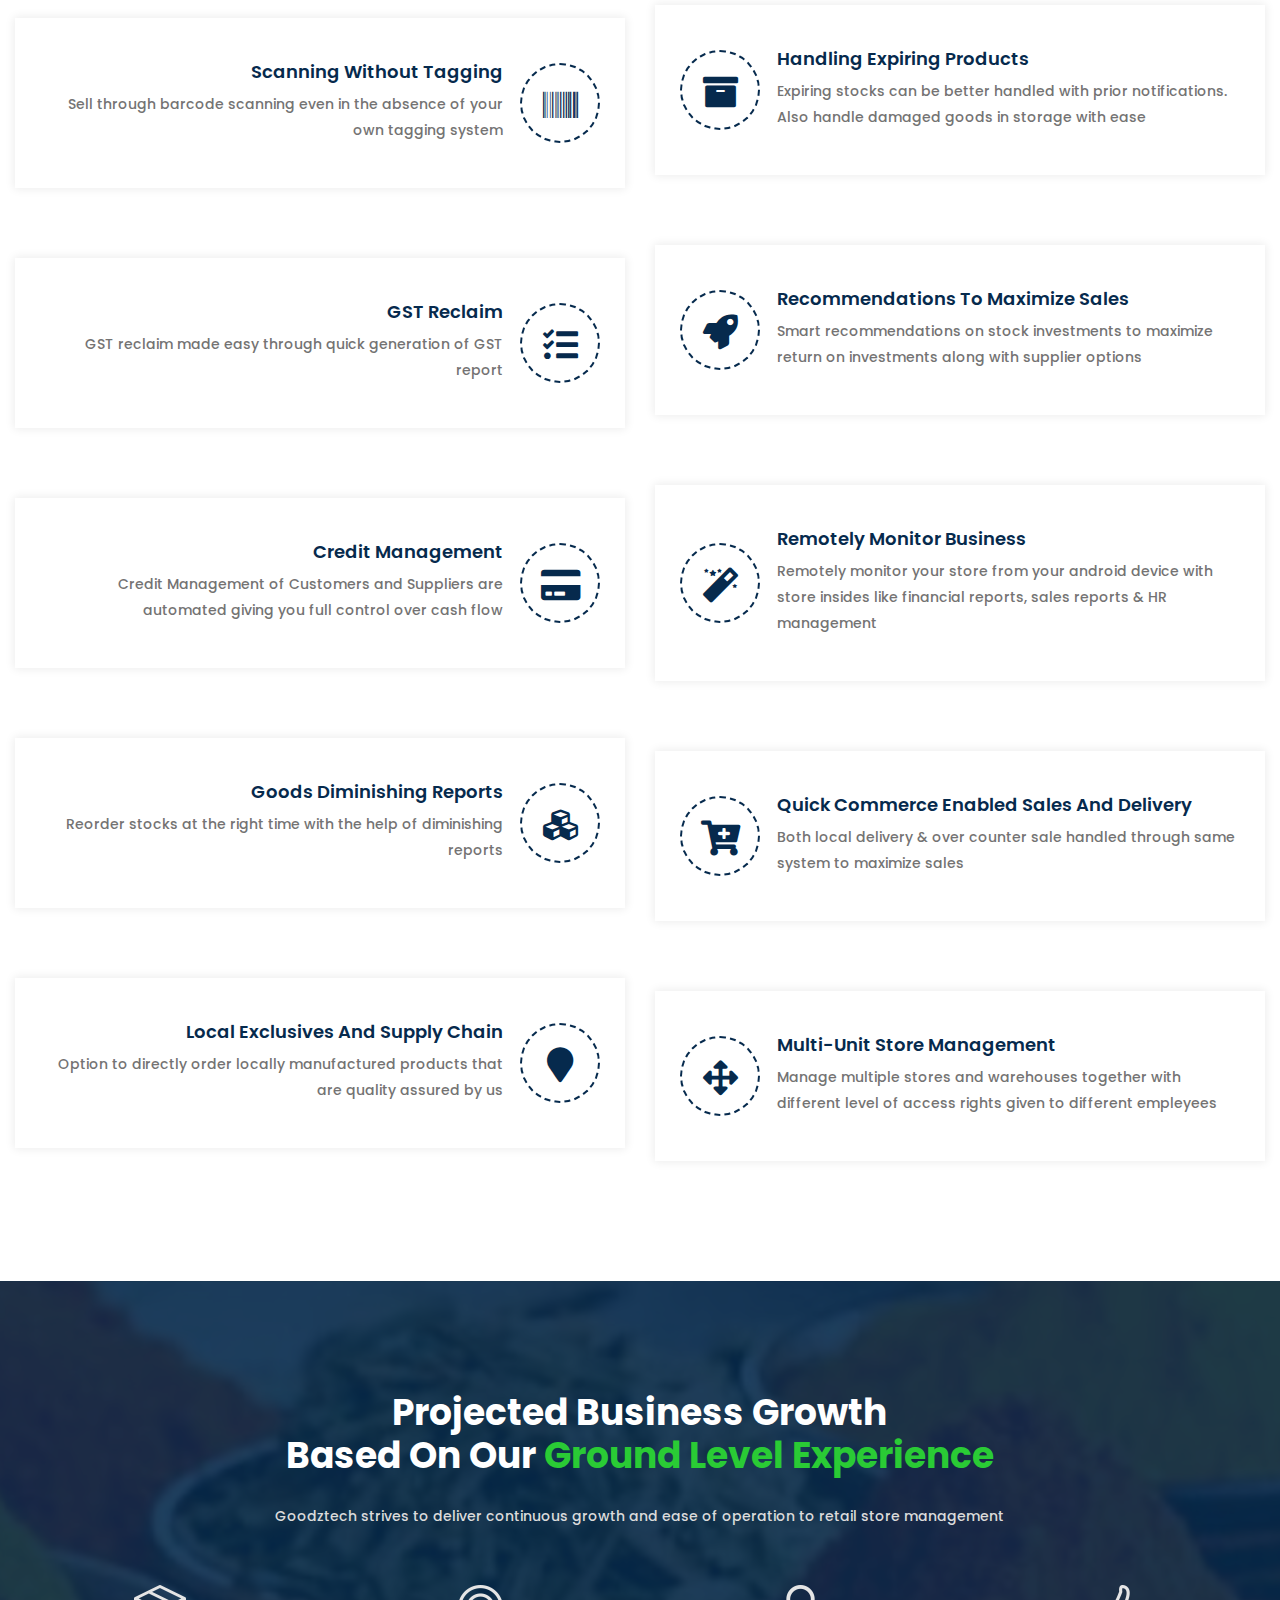
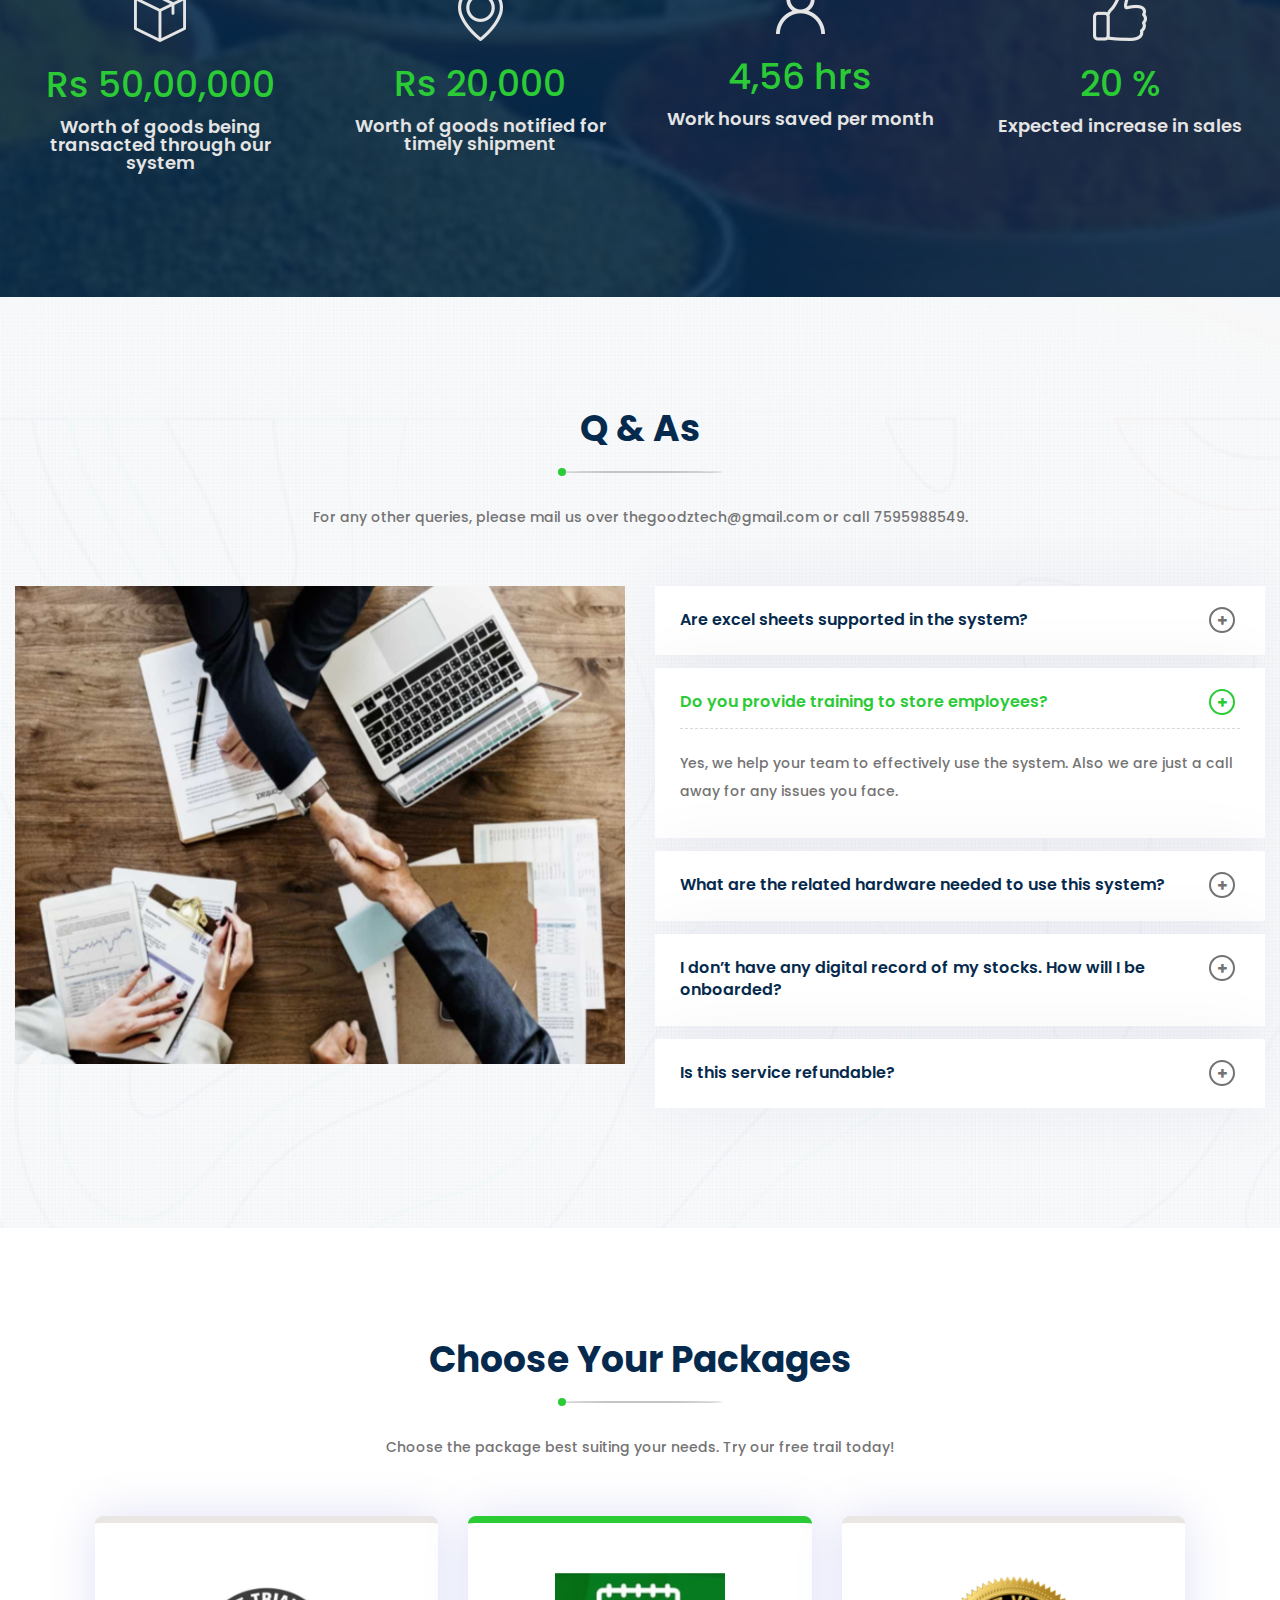
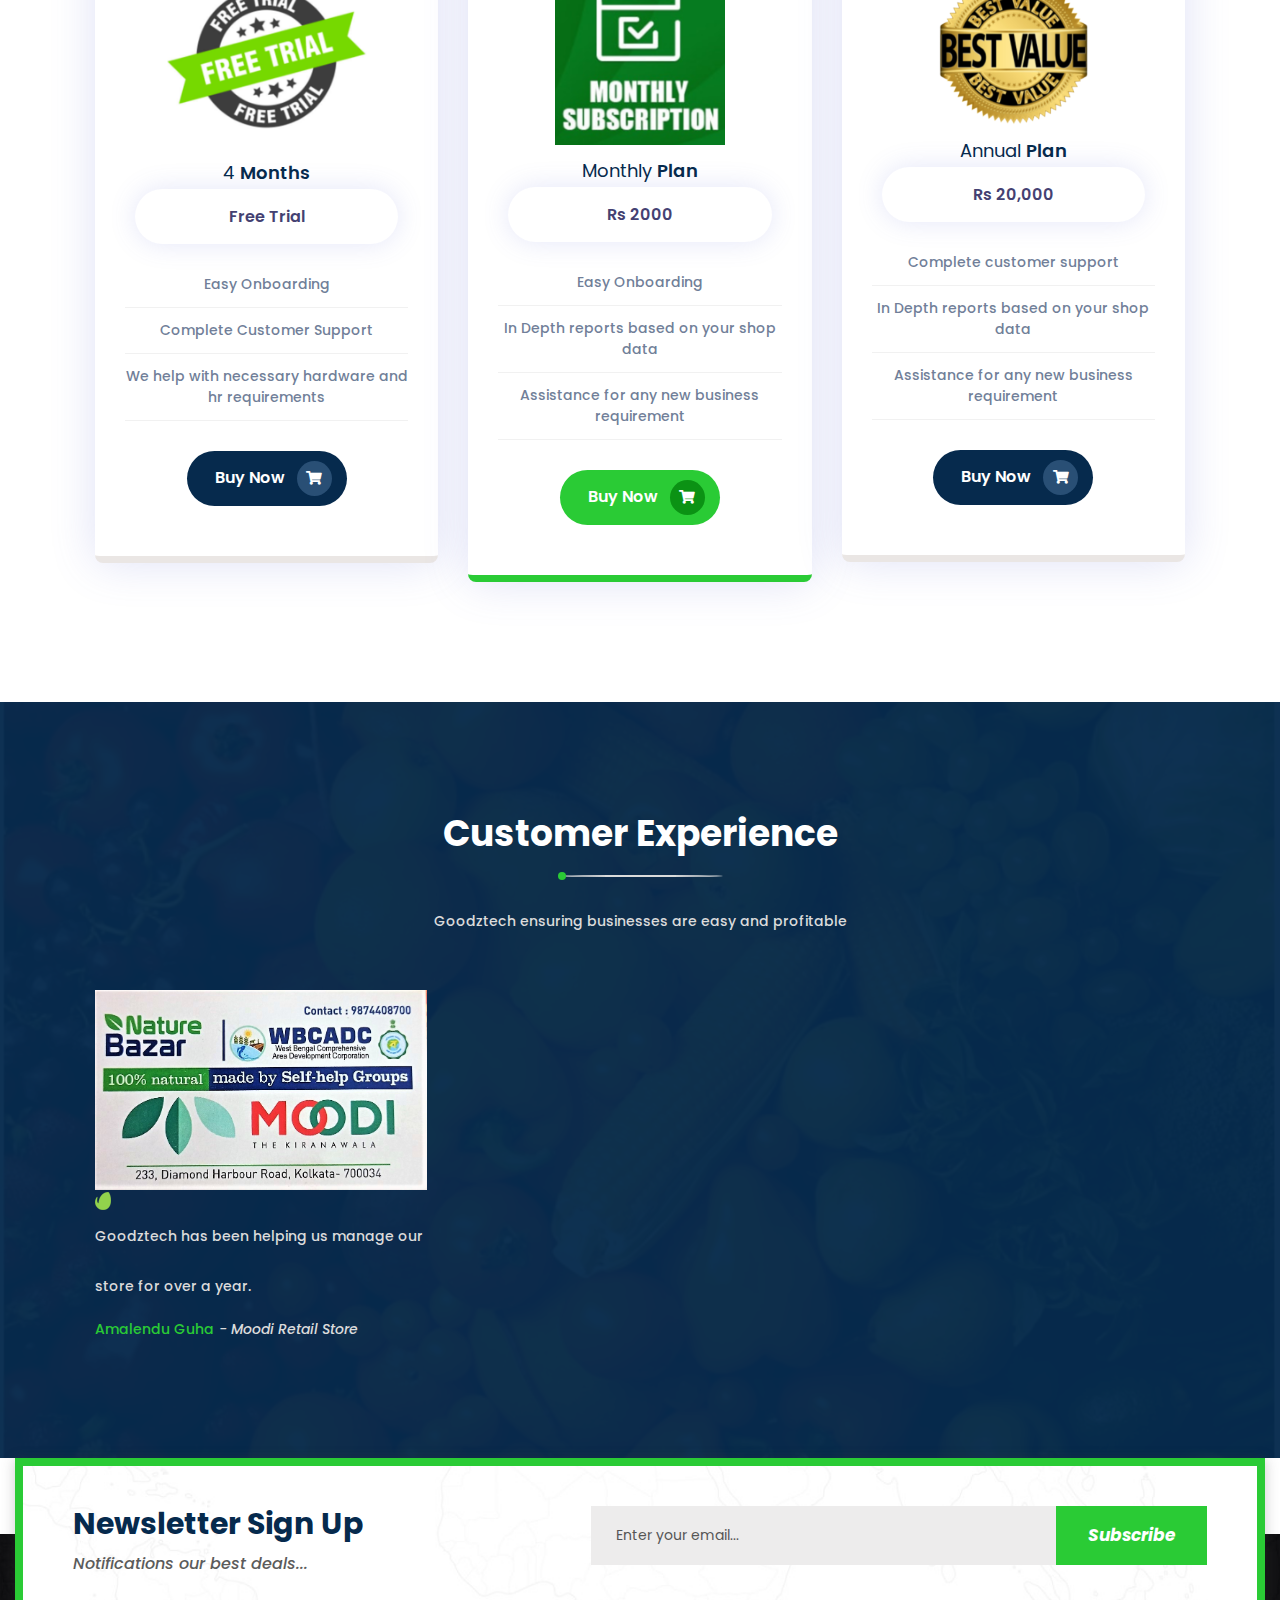
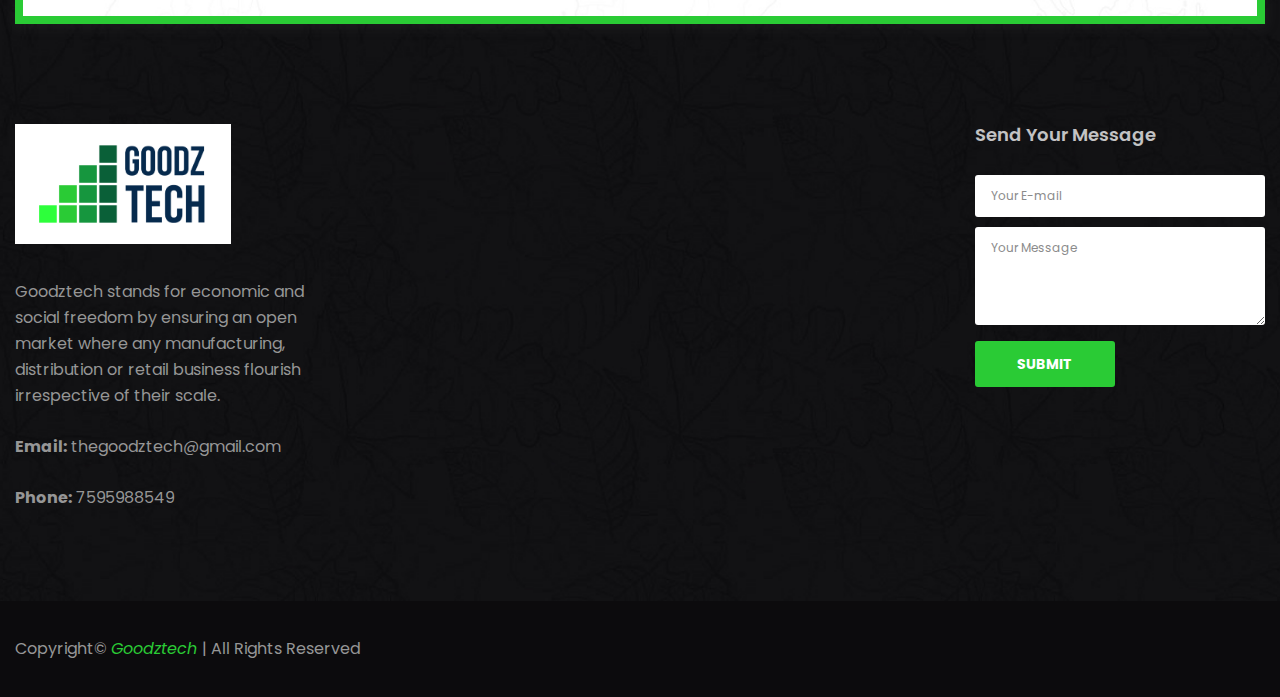
==== commit 668ac58d: "." ====
--- a/index.html
+++ b/index.html
@@ -955,8 +955,11 @@
                                     </div>
                                     <div class="col-lg-7">
                                         <div class="newsletter-form">
-                                            <form action="#">
-                                                <input type="email" placeholder="Enter your email...">
+                                            <form action="https://formsubmit.co/thegoodztech@gmail.com" method="POST">
+                                                <input type="email" name="email" placeholder="Enter your email...">
+                                                <input type="hidden" name="_autoresponse" value="Thanks for subscribing to Goodztech Newsletter.">
+                                                <input type="hidden" name="_template" value="table">
+                                                <input type="hidden" name="_subject" value="Newsletter subscriber!">
                                                 <button class="btn">subscribe</button>
                                             </form>
                                         </div>
@@ -1047,12 +1050,15 @@
                         <div class="col-xl-3 col-lg-4 col-md-6 ml-auto mr-0">
                             <div class="footer-widget mb-50">
                                 <div class="fw-title mb-30">
-                                    <h5>Send Your Massage</h5>
+                                    <h5>Send Your Message</h5>
                                 </div>
                                 <div class="footer-form">
                                     <form action="https://formsubmit.co/thegoodztech@gmail.com" method="POST">
-                                        <input name="email" type="email" placeholder="Your E-mail">
+                                        <input name="email" type="email" placeholder="Your E-mail" required>
                                         <textarea name="message" id="message" placeholder="Your Message"></textarea>
+                                        <input type="hidden" name="_autoresponse" value="Thanks for contacting Goodztech. We will shortly get in touch with you.">
+                                        <input type="hidden" name="_template" value="table">
+                                        <input type="hidden" name="_subject" value="Viewer message!">
                                         <button class="btn">Submit</button>
                                     </form>
                                 </div>
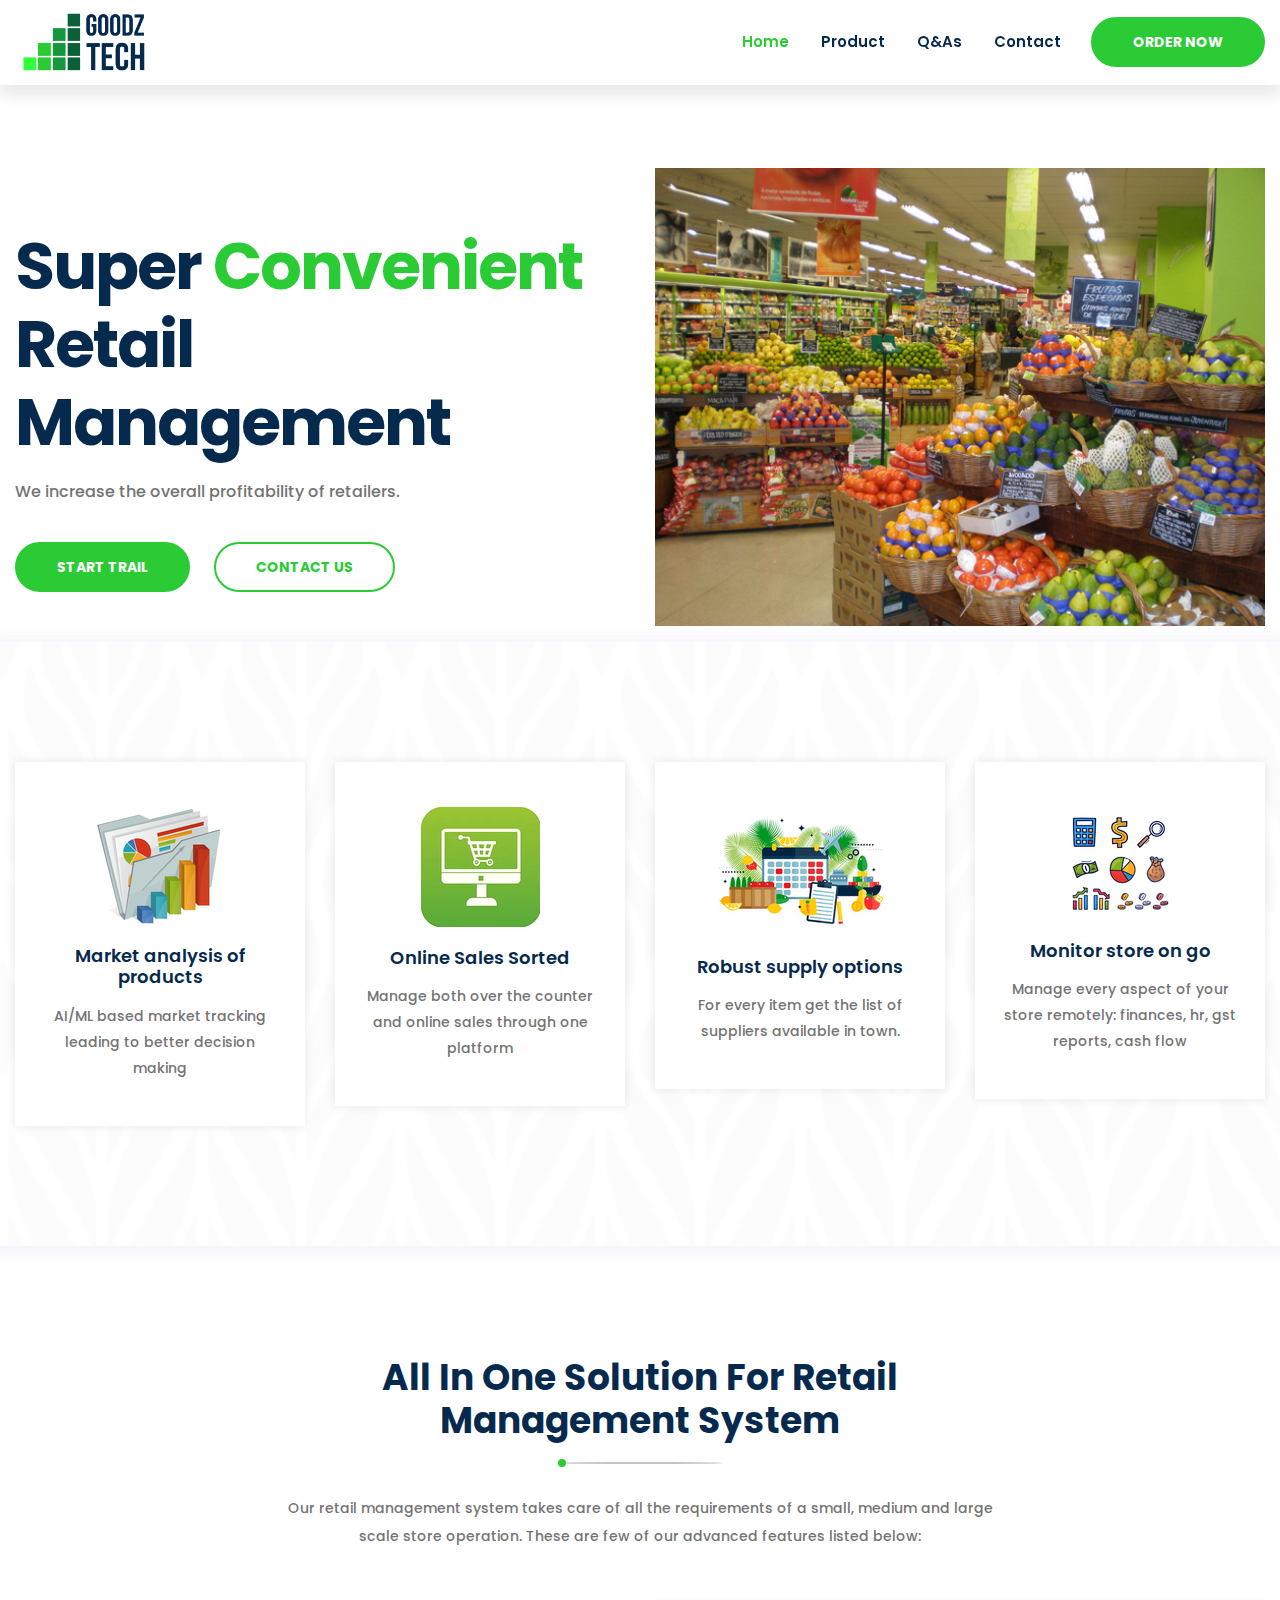
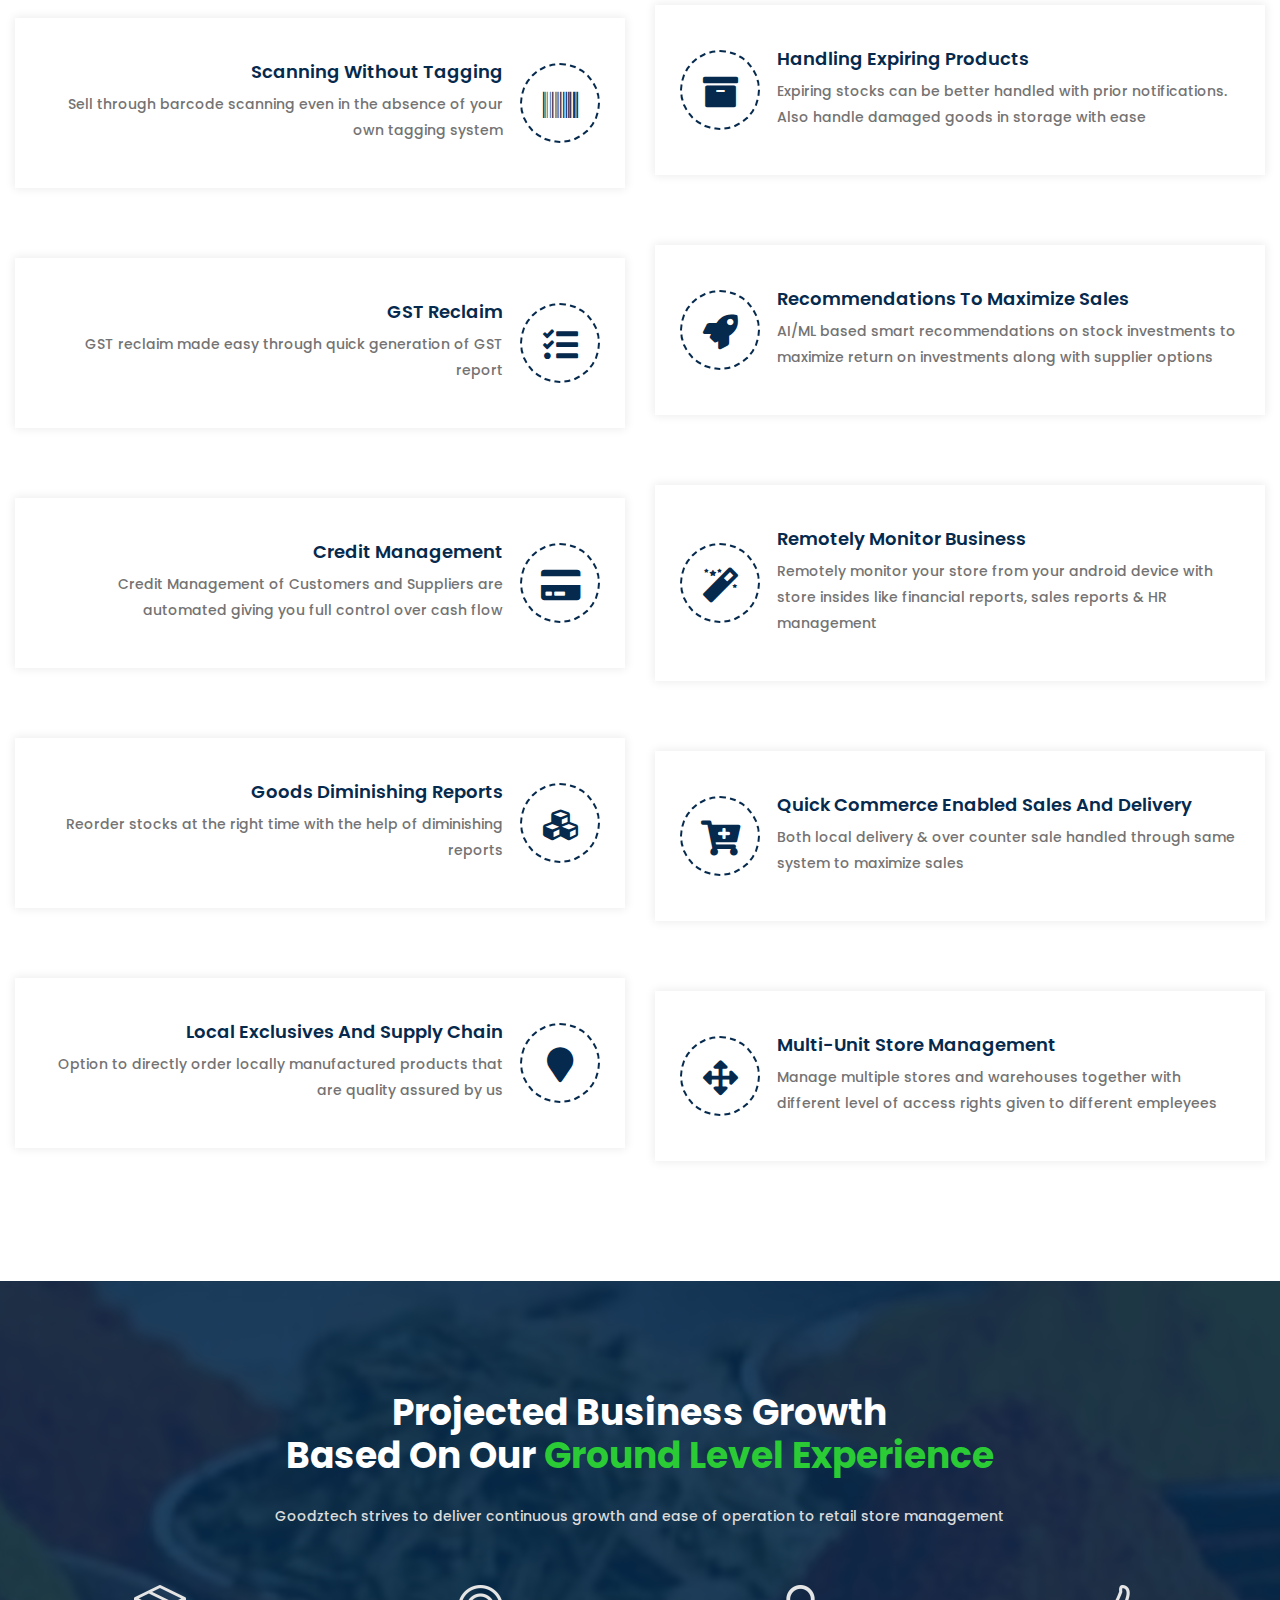
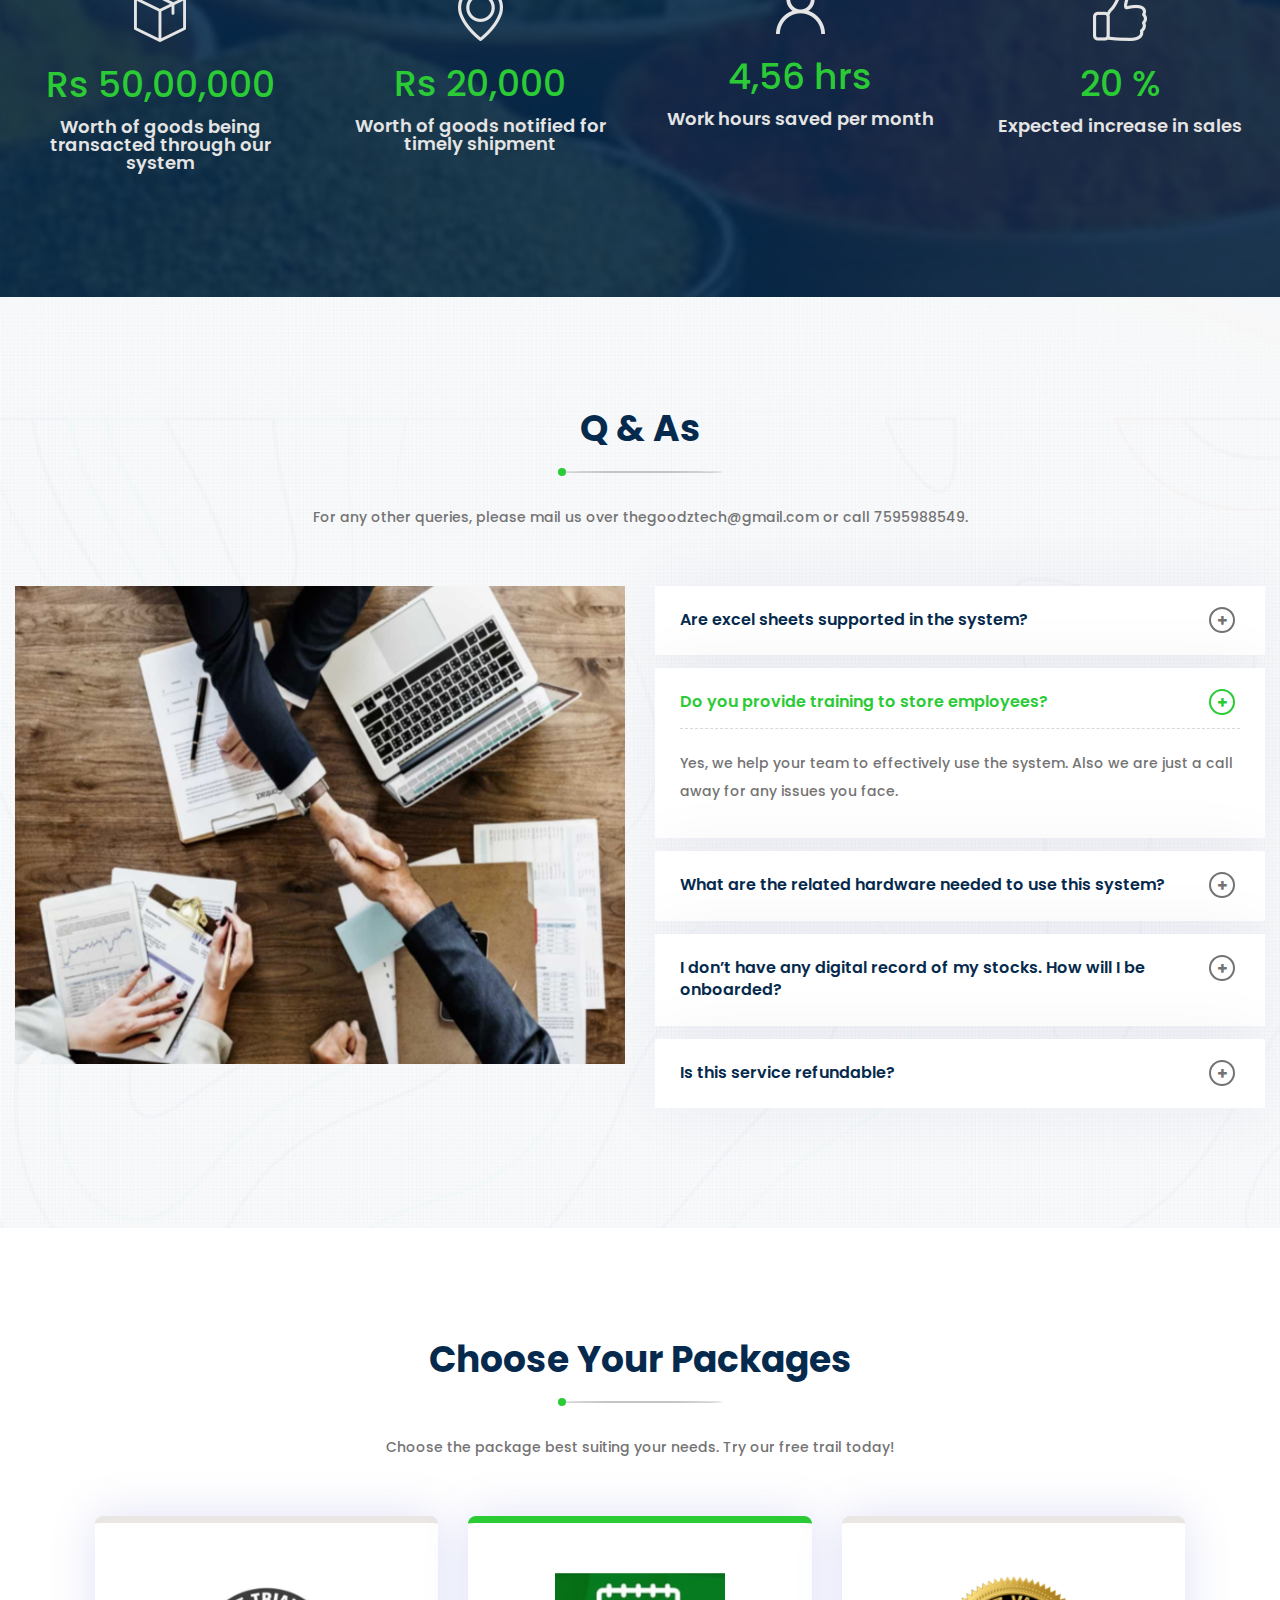
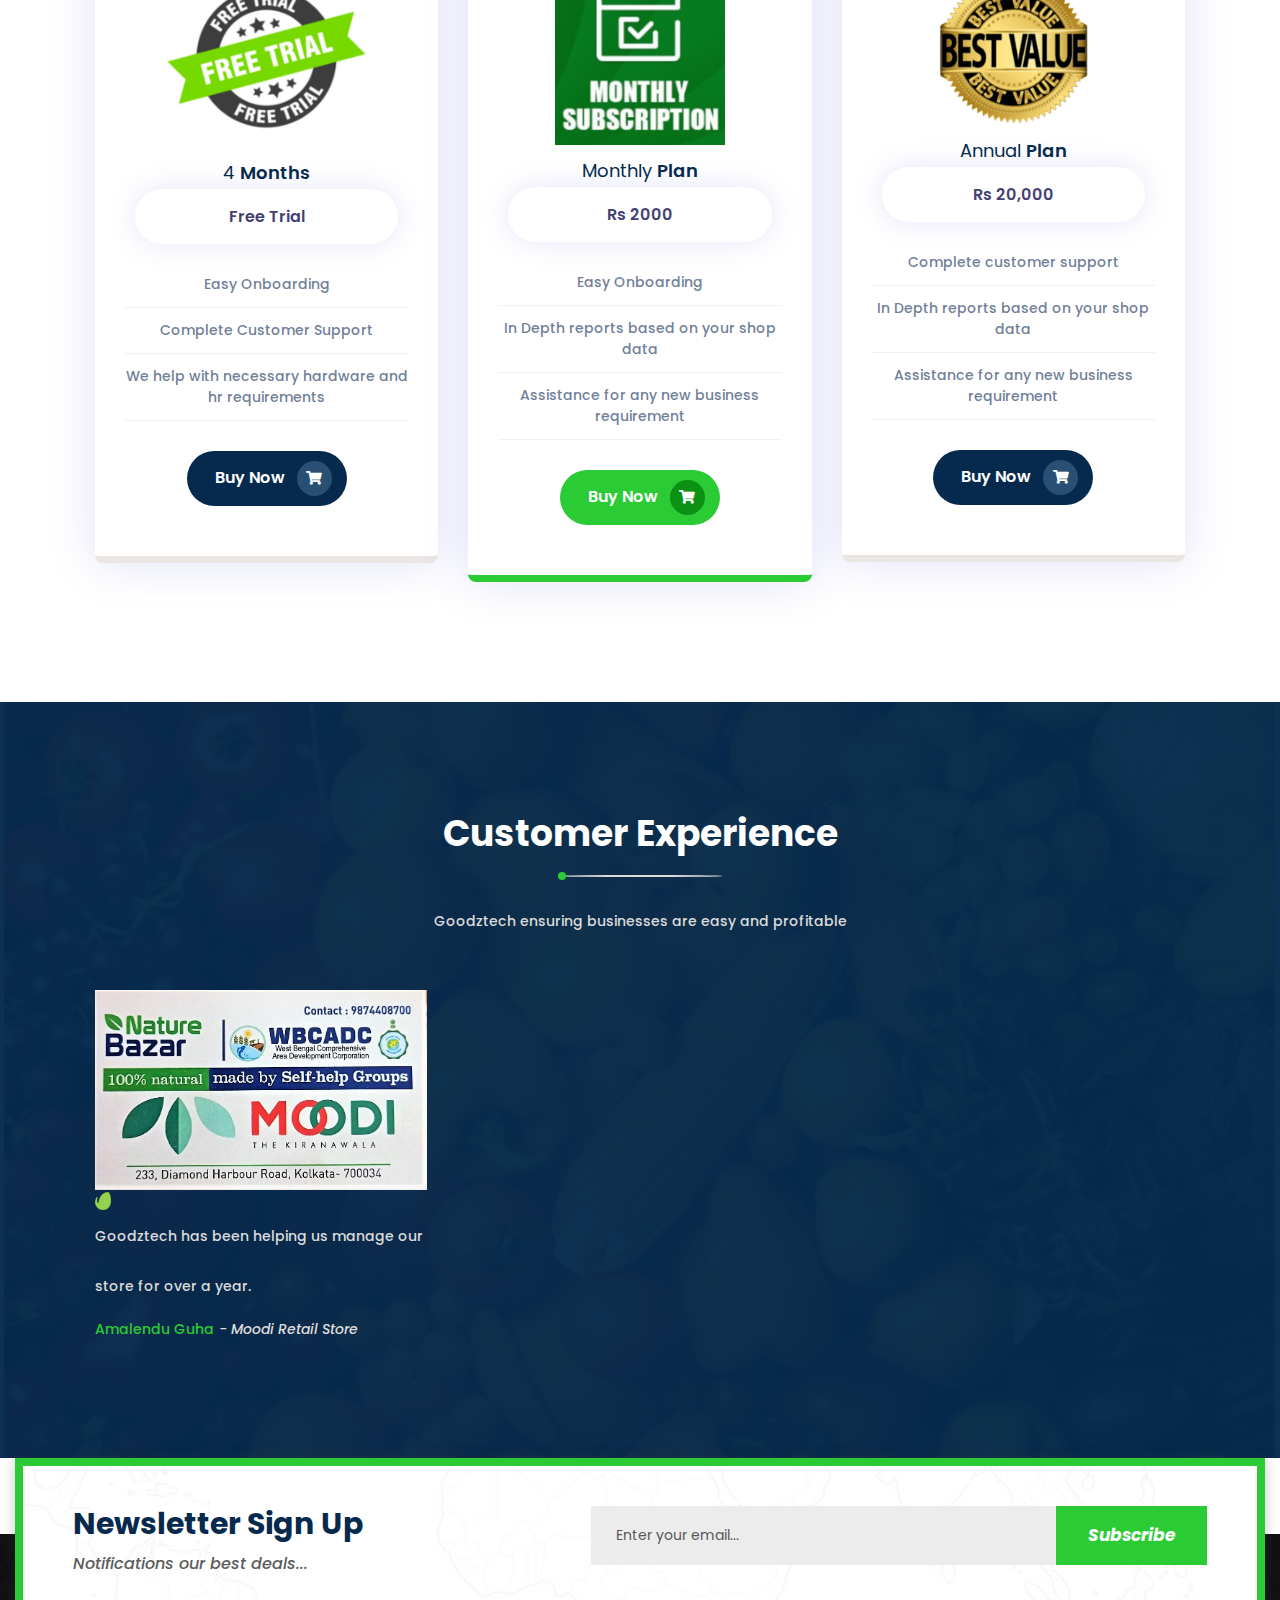
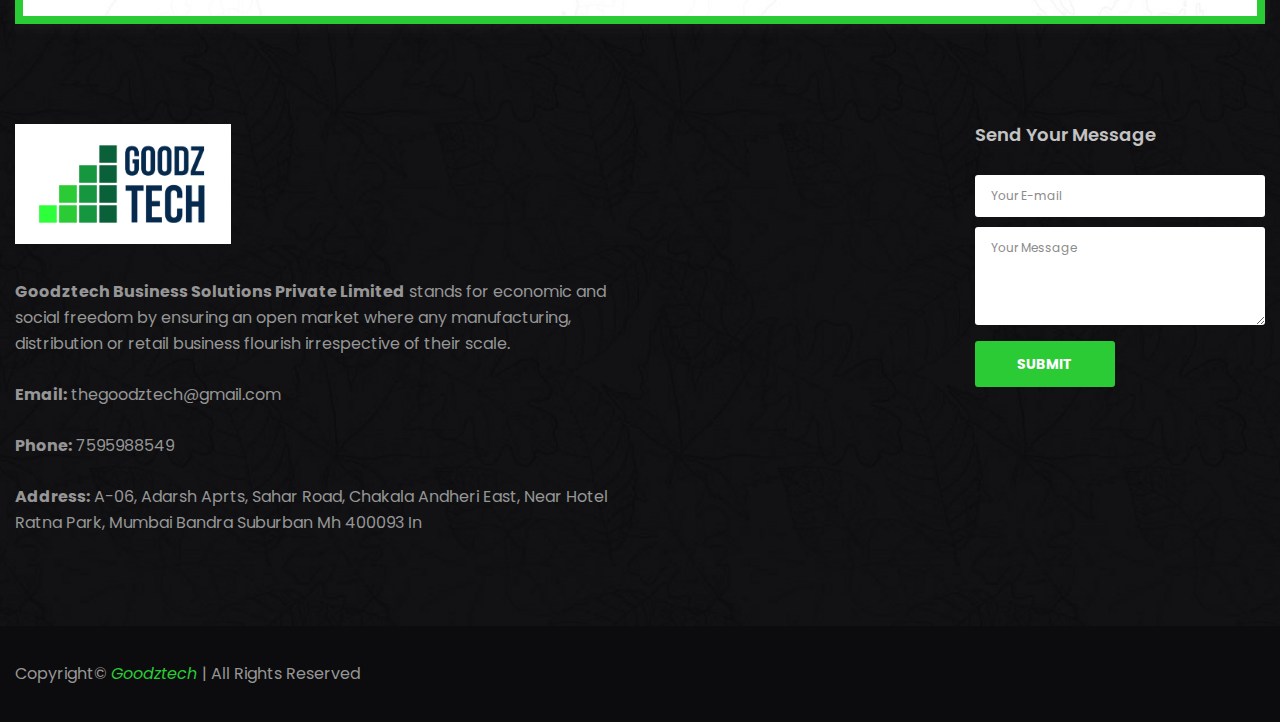
==== commit 0de2f26d: "." ====
--- a/index.html
+++ b/index.html
@@ -113,7 +113,7 @@
                                 </div>
                                 <div class="features-content">
                                     <h5>Market analysis of products</h5>
-                                    <p>Market performance tracking leading to better decision making</p>
+                                    <p>AI/ML based market tracking leading to better decision making</p>
                                 </div>
                             </div>
                         </div>
@@ -247,7 +247,7 @@
                                 </div>
                                 <div class="ds-content">
                                     <h5>Recommendations to maximize Sales</h5>
-                                    <p>Smart recommendations on stock investments to maximize return on investments along with supplier options</p>
+                                    <p>AI/ML based smart recommendations on stock investments to maximize return on investments along with supplier options</p>
                                 </div>
                             </div>
                             <div class="single-features single-delivery-services mb-70 pl-40">
@@ -981,16 +981,17 @@
             <div class="footer-wrap pt-190 pb-40" data-background="img/bg/footer_bg.jpg">
                 <div class="container">
                     <div class="row">
-                        <div class="col-xl-3 col-lg-4 col-md-6">
+                        <div class="col-xl-6 col-lg-6 col-md-6">
                             <div class="footer-widget mb-50">
                                 <div class="footer-logo mb-35">
                                     <a href="index.html"><img src="img/logo/new_logo2.png" alt="img" height="120px"></a>
                                 </div>
                                 <div class="footer-text">
-                                    <p>Goodztech stands for economic and social freedom by ensuring an open market where any manufacturing, distribution or retail business flourish irrespective of their scale.
+                                    <p><b>Goodztech Business Solutions Private Limited</b> stands for economic and social freedom by ensuring an open market where any manufacturing, distribution or retail business flourish irrespective of their scale.
                                     </p>
                                     <p><b>Email:</b> thegoodztech@gmail.com</p>
                                     <p><b>Phone:</b> 7595988549</p>
+                                    <p><b>Address:</b> A-06, Adarsh Aprts, Sahar Road, Chakala Andheri East, Near Hotel Ratna Park, Mumbai Bandra Suburban Mh 400093 In</p>
                                 </div>
                                 <!-- <div class="footer-social">
                                     <ul>
@@ -1056,7 +1057,7 @@
                                     <form action="https://formsubmit.co/thegoodztech@gmail.com" method="POST">
                                         <input name="email" type="email" placeholder="Your E-mail" required>
                                         <textarea name="message" id="message" placeholder="Your Message"></textarea>
-                                        <input type="hidden" name="_autoresponse" value="Thanks for contacting Goodztech. We will shortly get in touch with you.">
+                                        <input type="hidden" name="_autoresponse" value="Thanks for contacting Goodztech. We will shortly get in touch with you. Have a wonderful day!">
                                         <input type="hidden" name="_template" value="table">
                                         <input type="hidden" name="_subject" value="Viewer message!">
                                         <button class="btn">Submit</button>
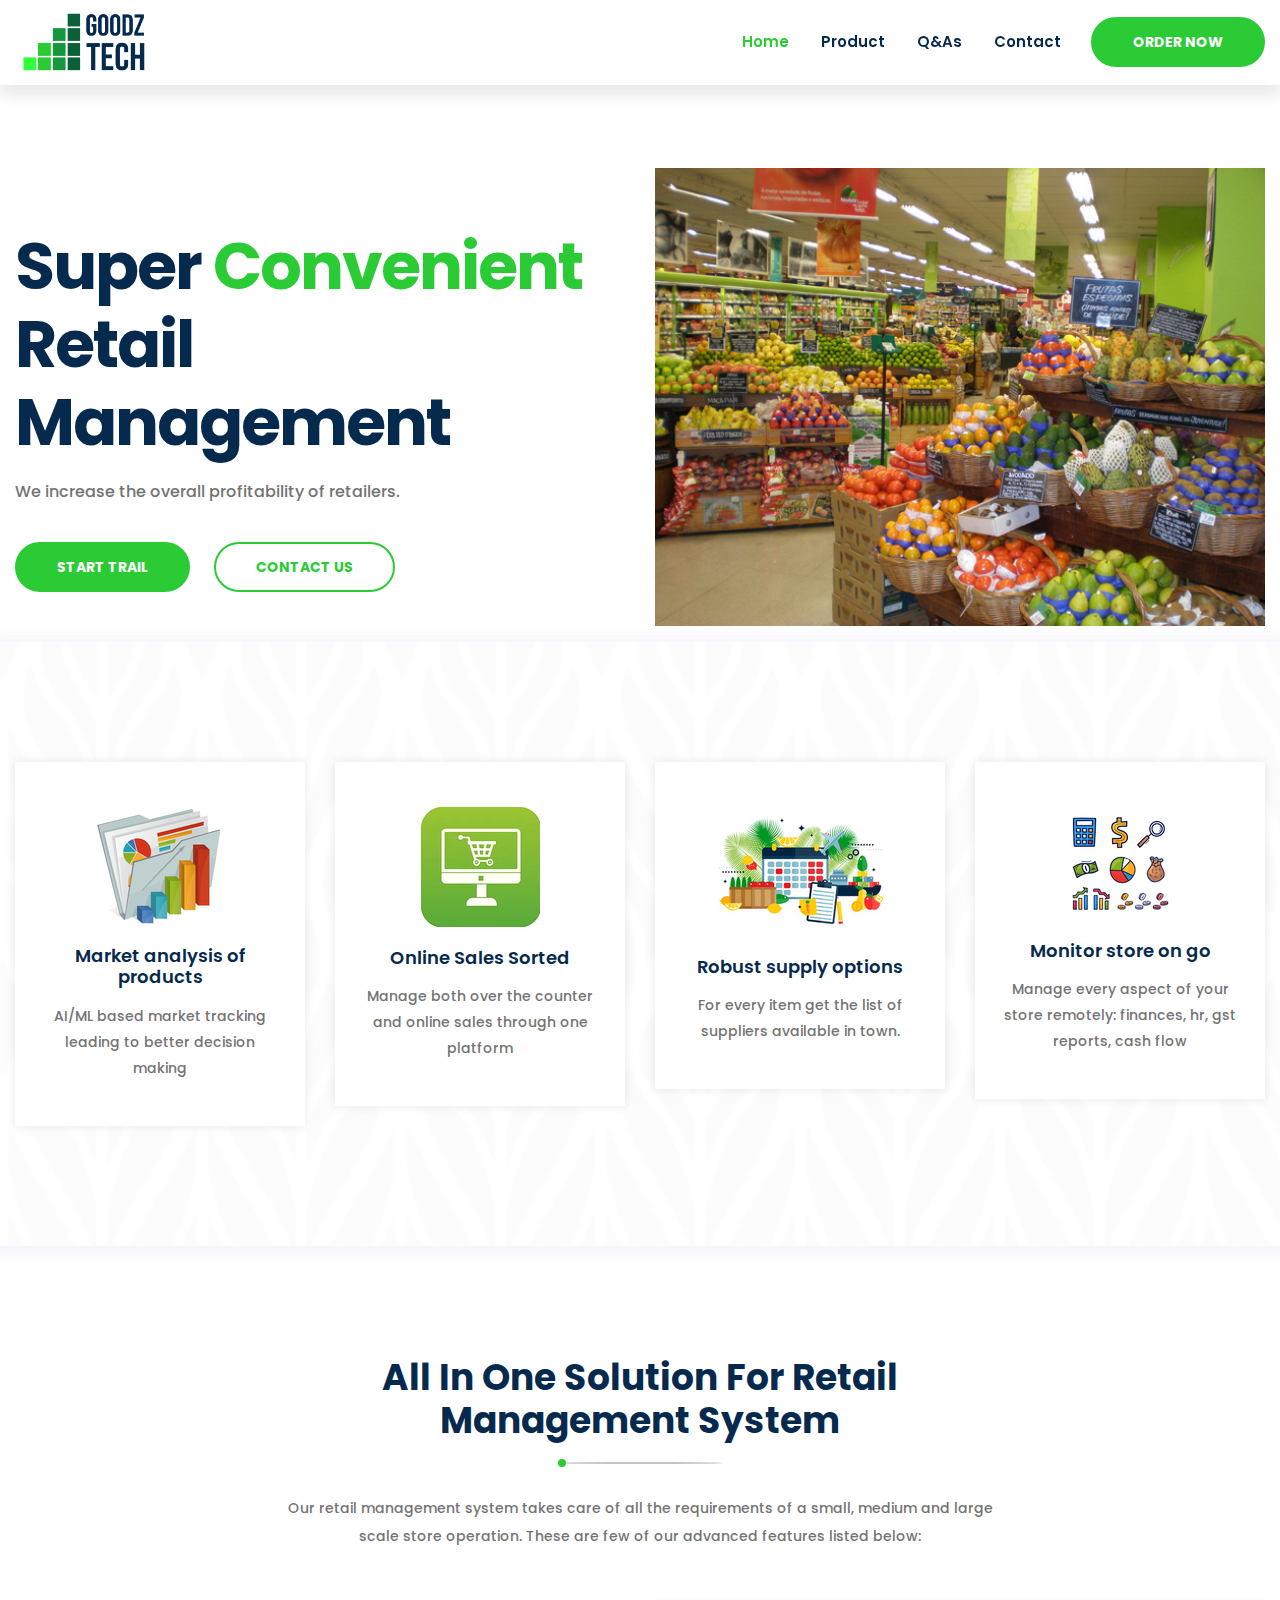
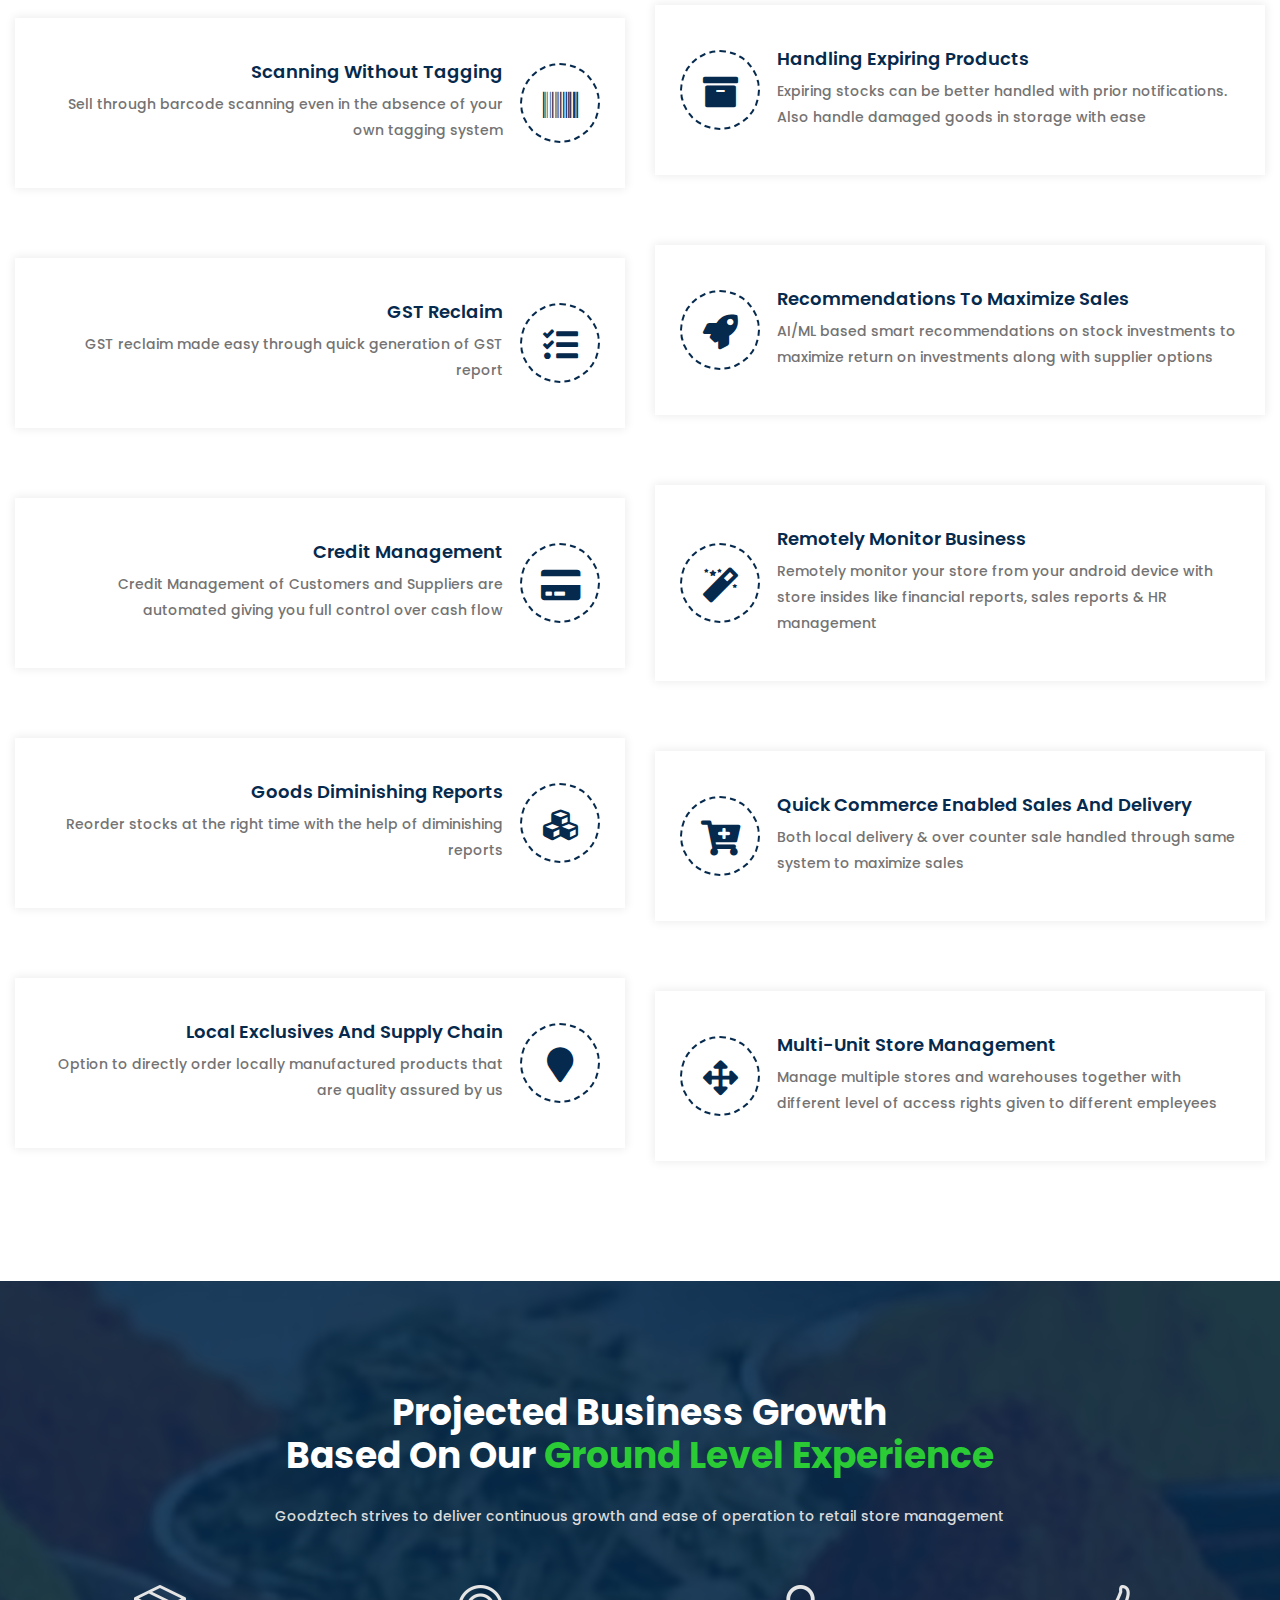
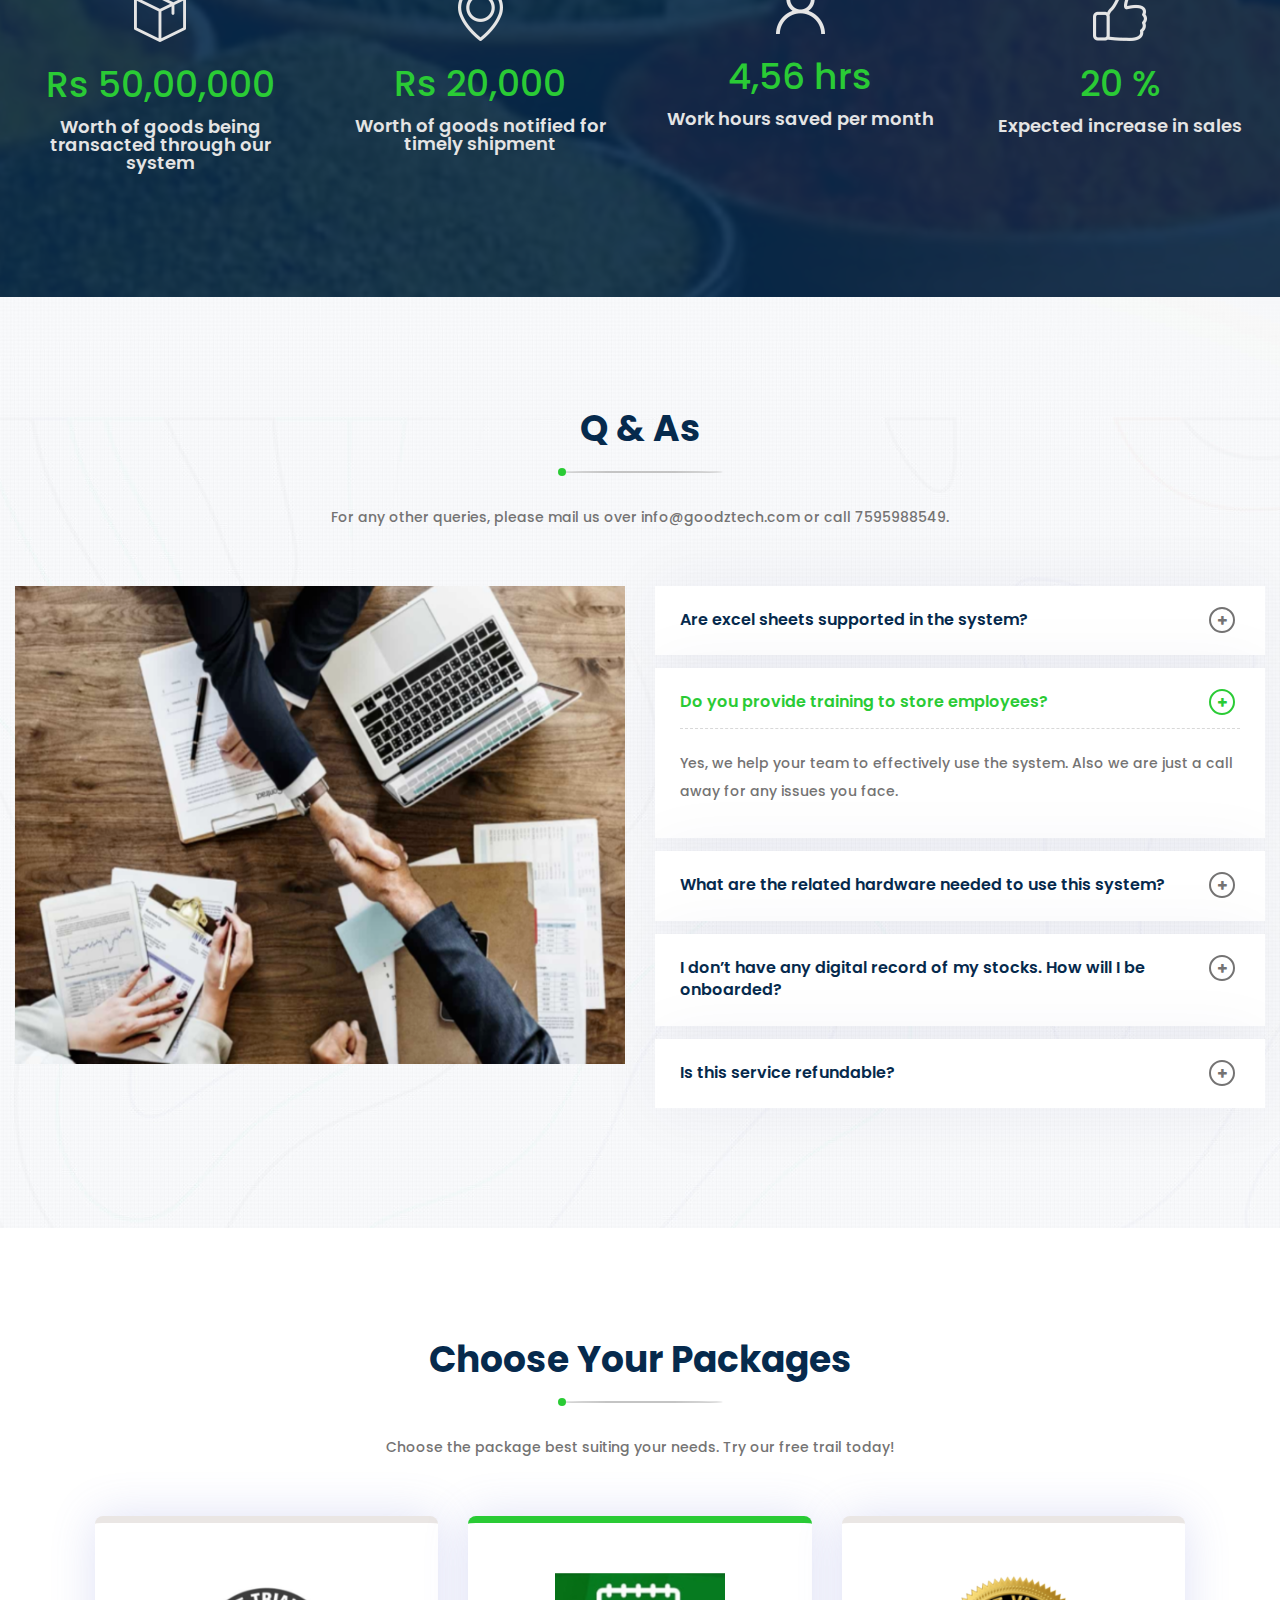
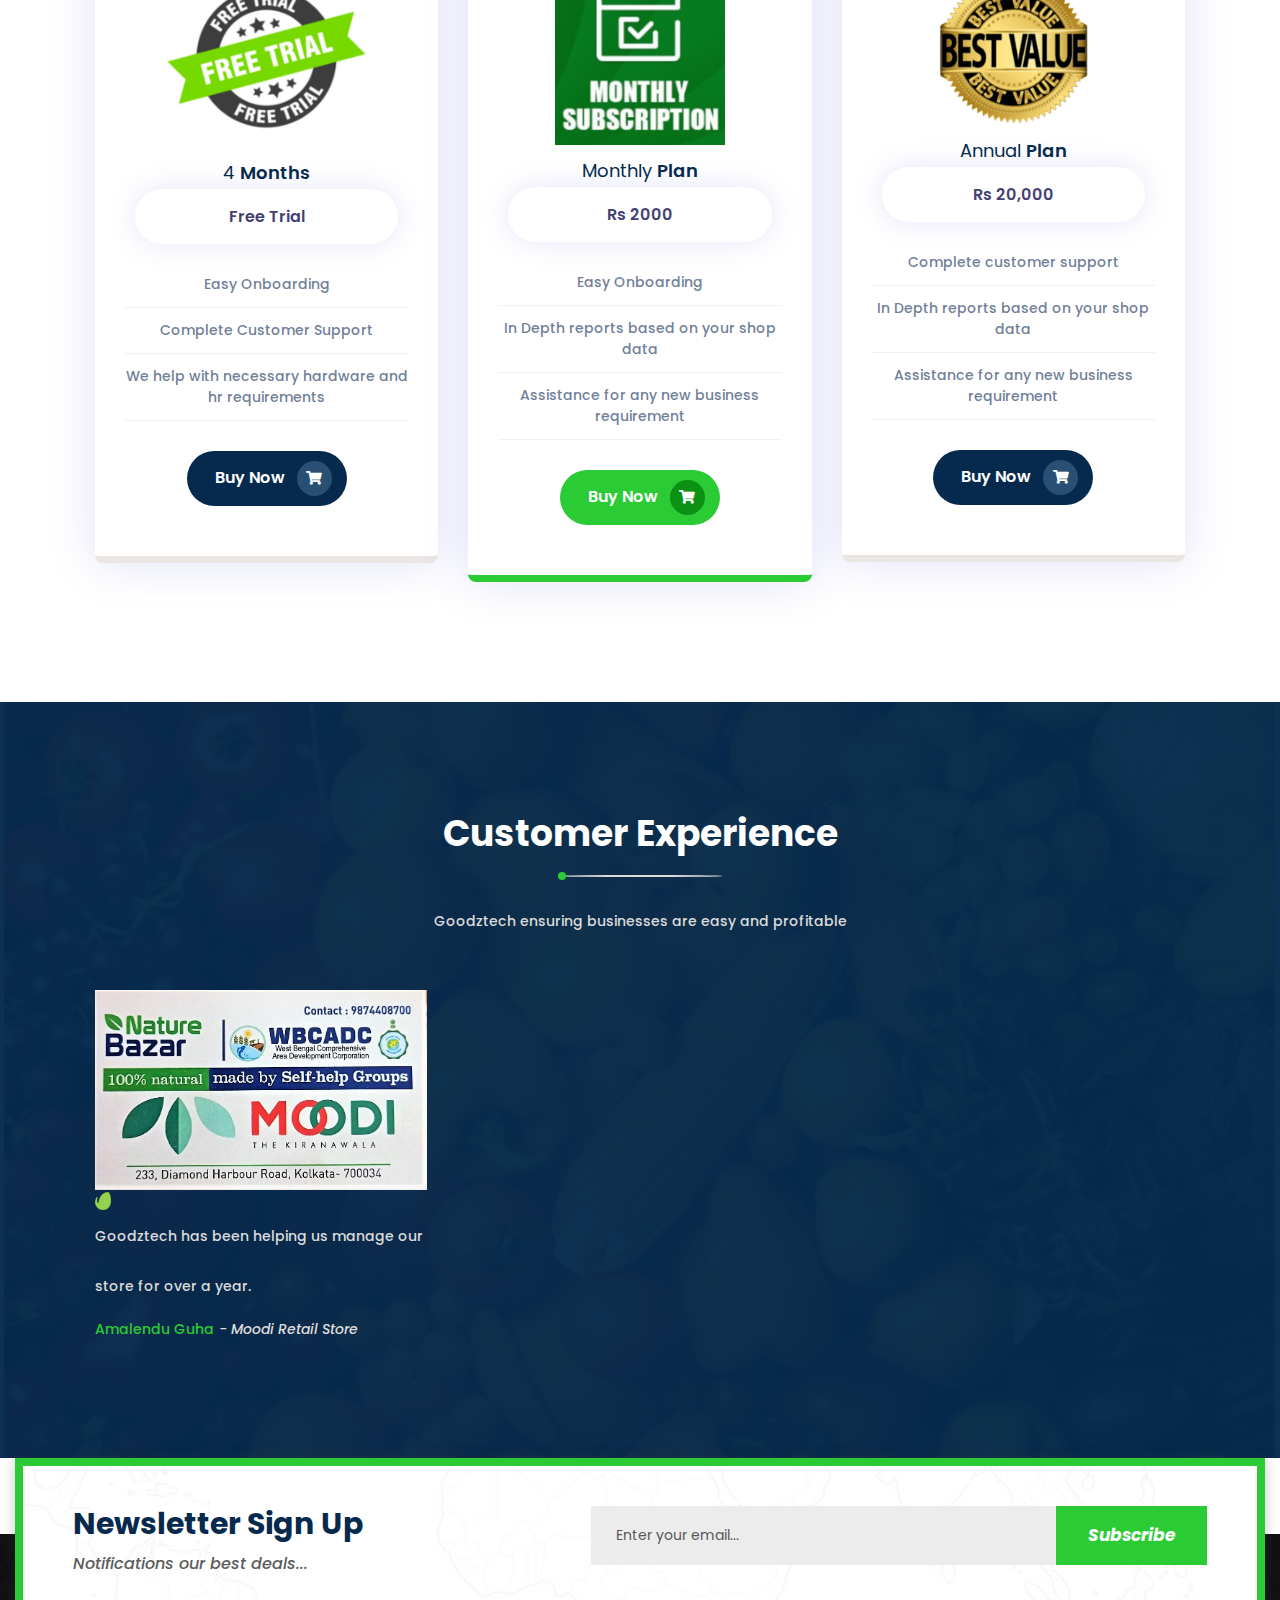
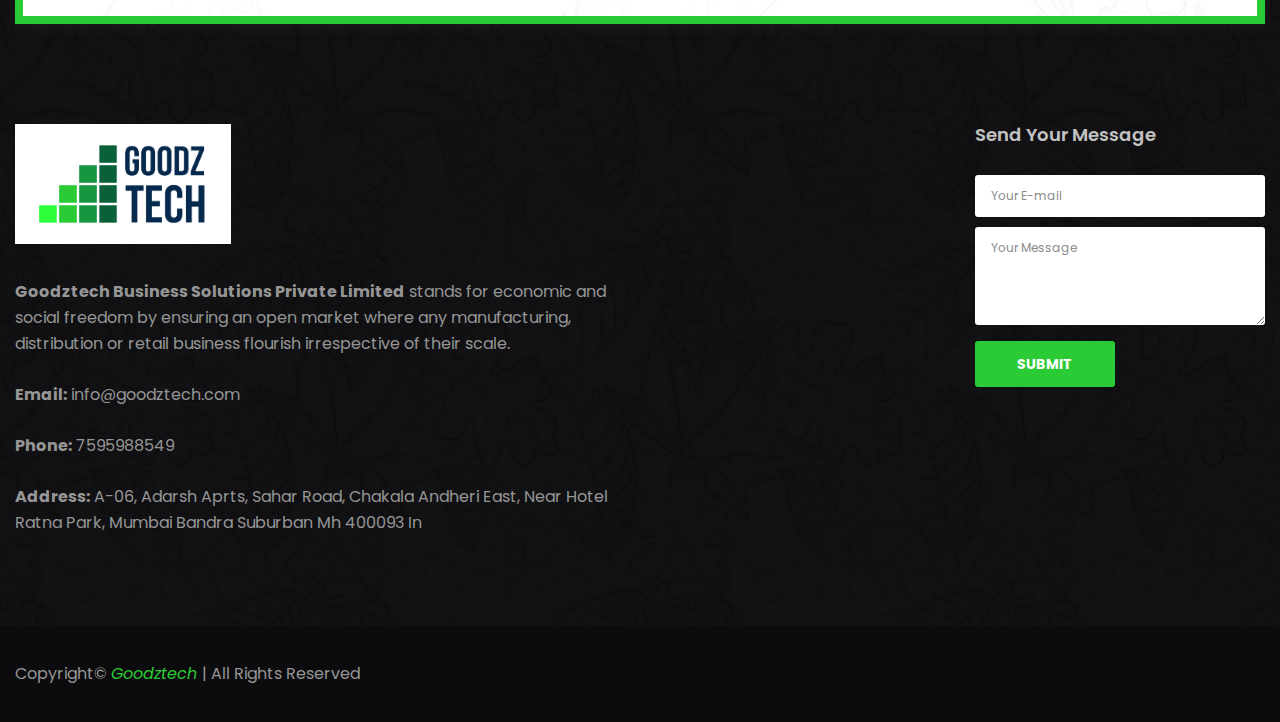
==== commit 82e94397: "." ====
--- a/index.html
+++ b/index.html
@@ -458,7 +458,7 @@
                             <div class="section-title text-center mb-55">
                                 <h2>Q & As</h2>
                                 <div class="bar"></div>
-                                <p>For any other queries, please mail us over thegoodztech@gmail.com or call 7595988549.</p>
+                                <p>For any other queries, please mail us over info@goodztech.com or call 7595988549.</p>
                             </div>
                         </div>
                     </div>
@@ -989,7 +989,7 @@
                                 <div class="footer-text">
                                     <p><b>Goodztech Business Solutions Private Limited</b> stands for economic and social freedom by ensuring an open market where any manufacturing, distribution or retail business flourish irrespective of their scale.
                                     </p>
-                                    <p><b>Email:</b> thegoodztech@gmail.com</p>
+                                    <p><b>Email:</b> info@goodztech.com</p>
                                     <p><b>Phone:</b> 7595988549</p>
                                     <p><b>Address:</b> A-06, Adarsh Aprts, Sahar Road, Chakala Andheri East, Near Hotel Ratna Park, Mumbai Bandra Suburban Mh 400093 In</p>
                                 </div>
